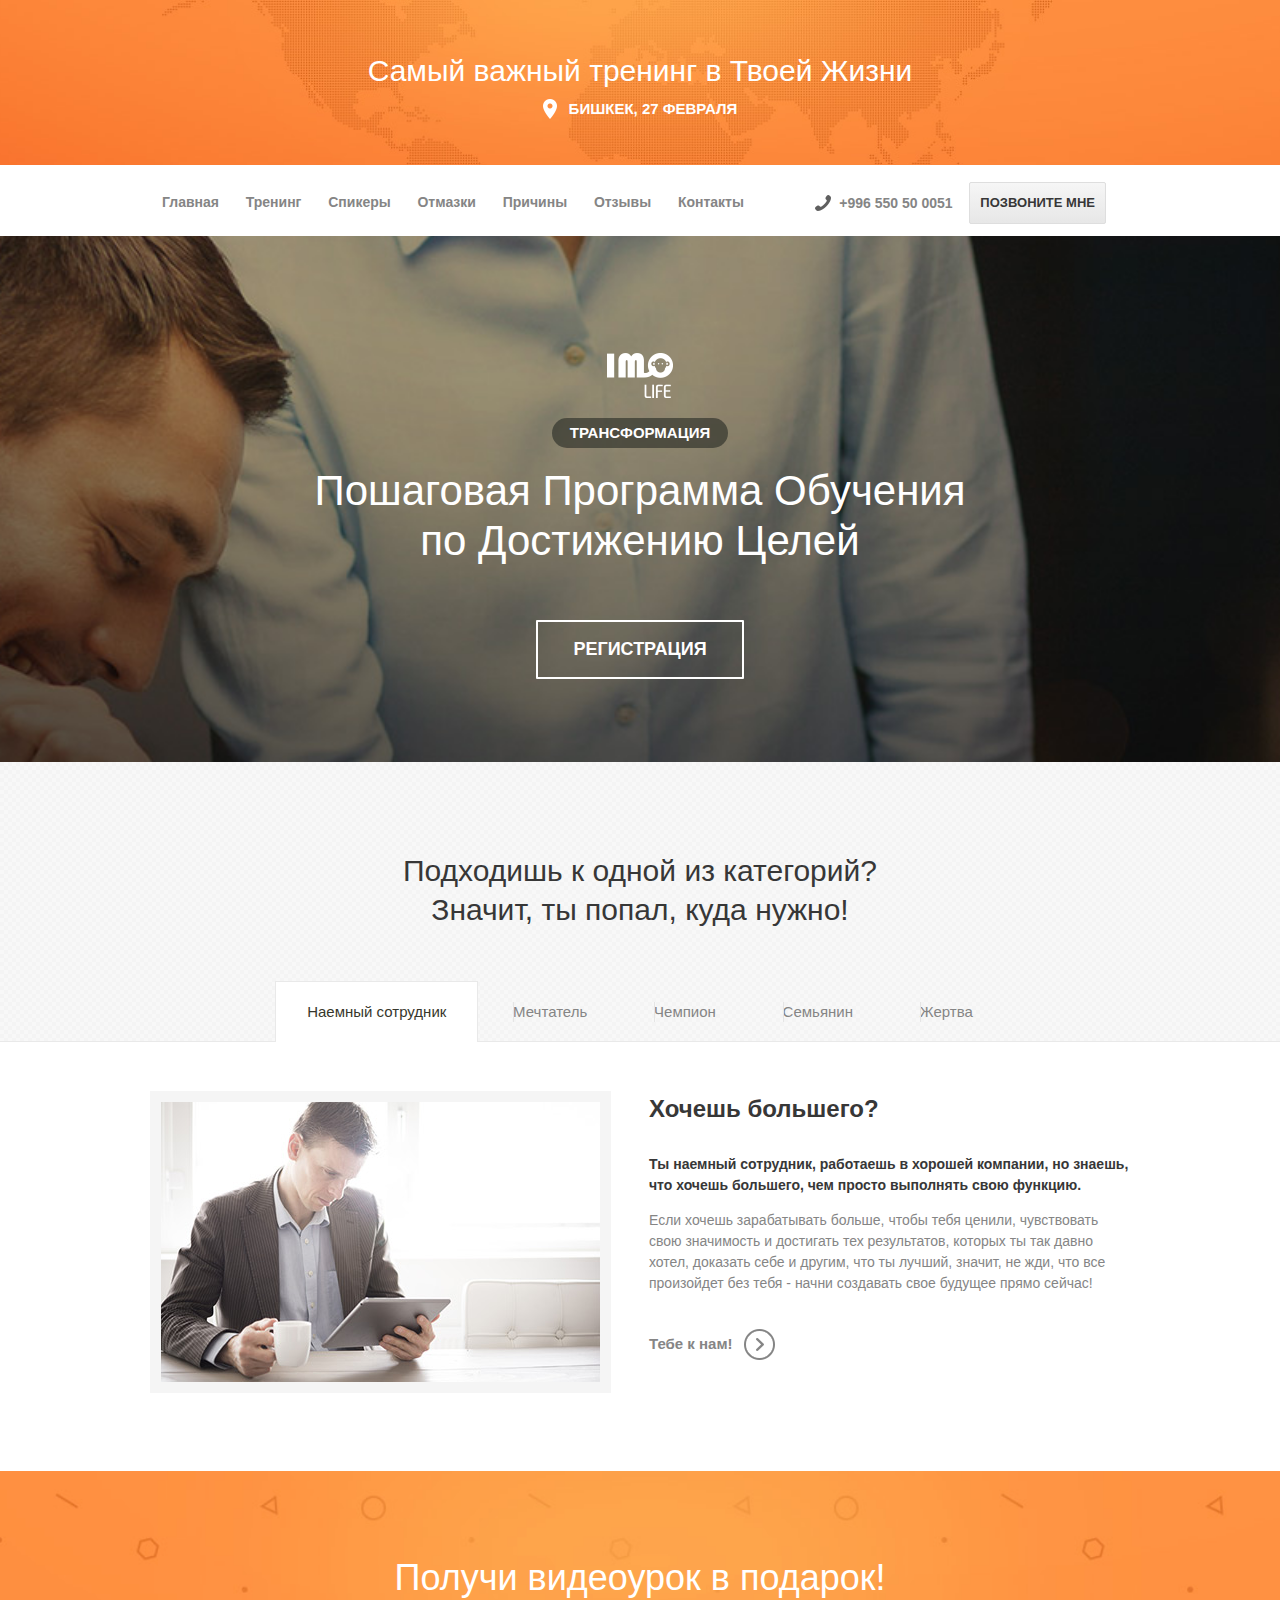
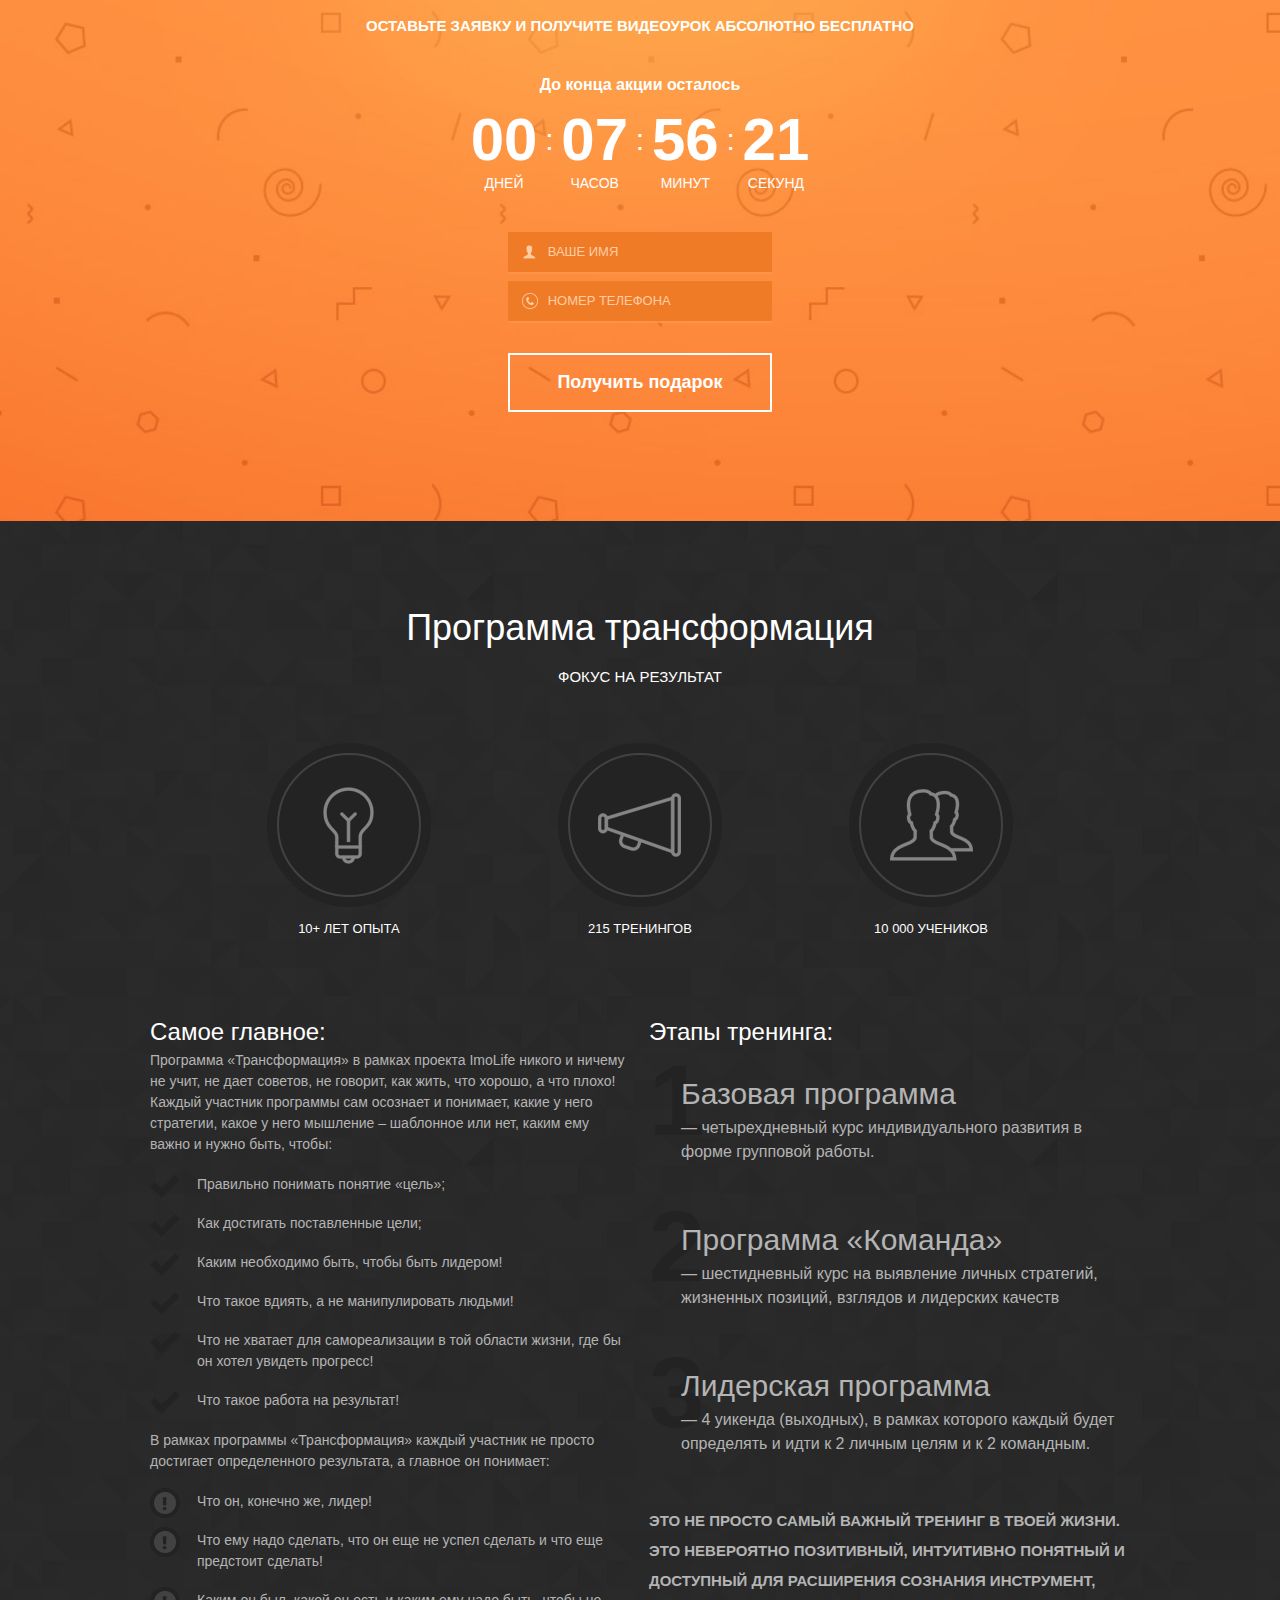
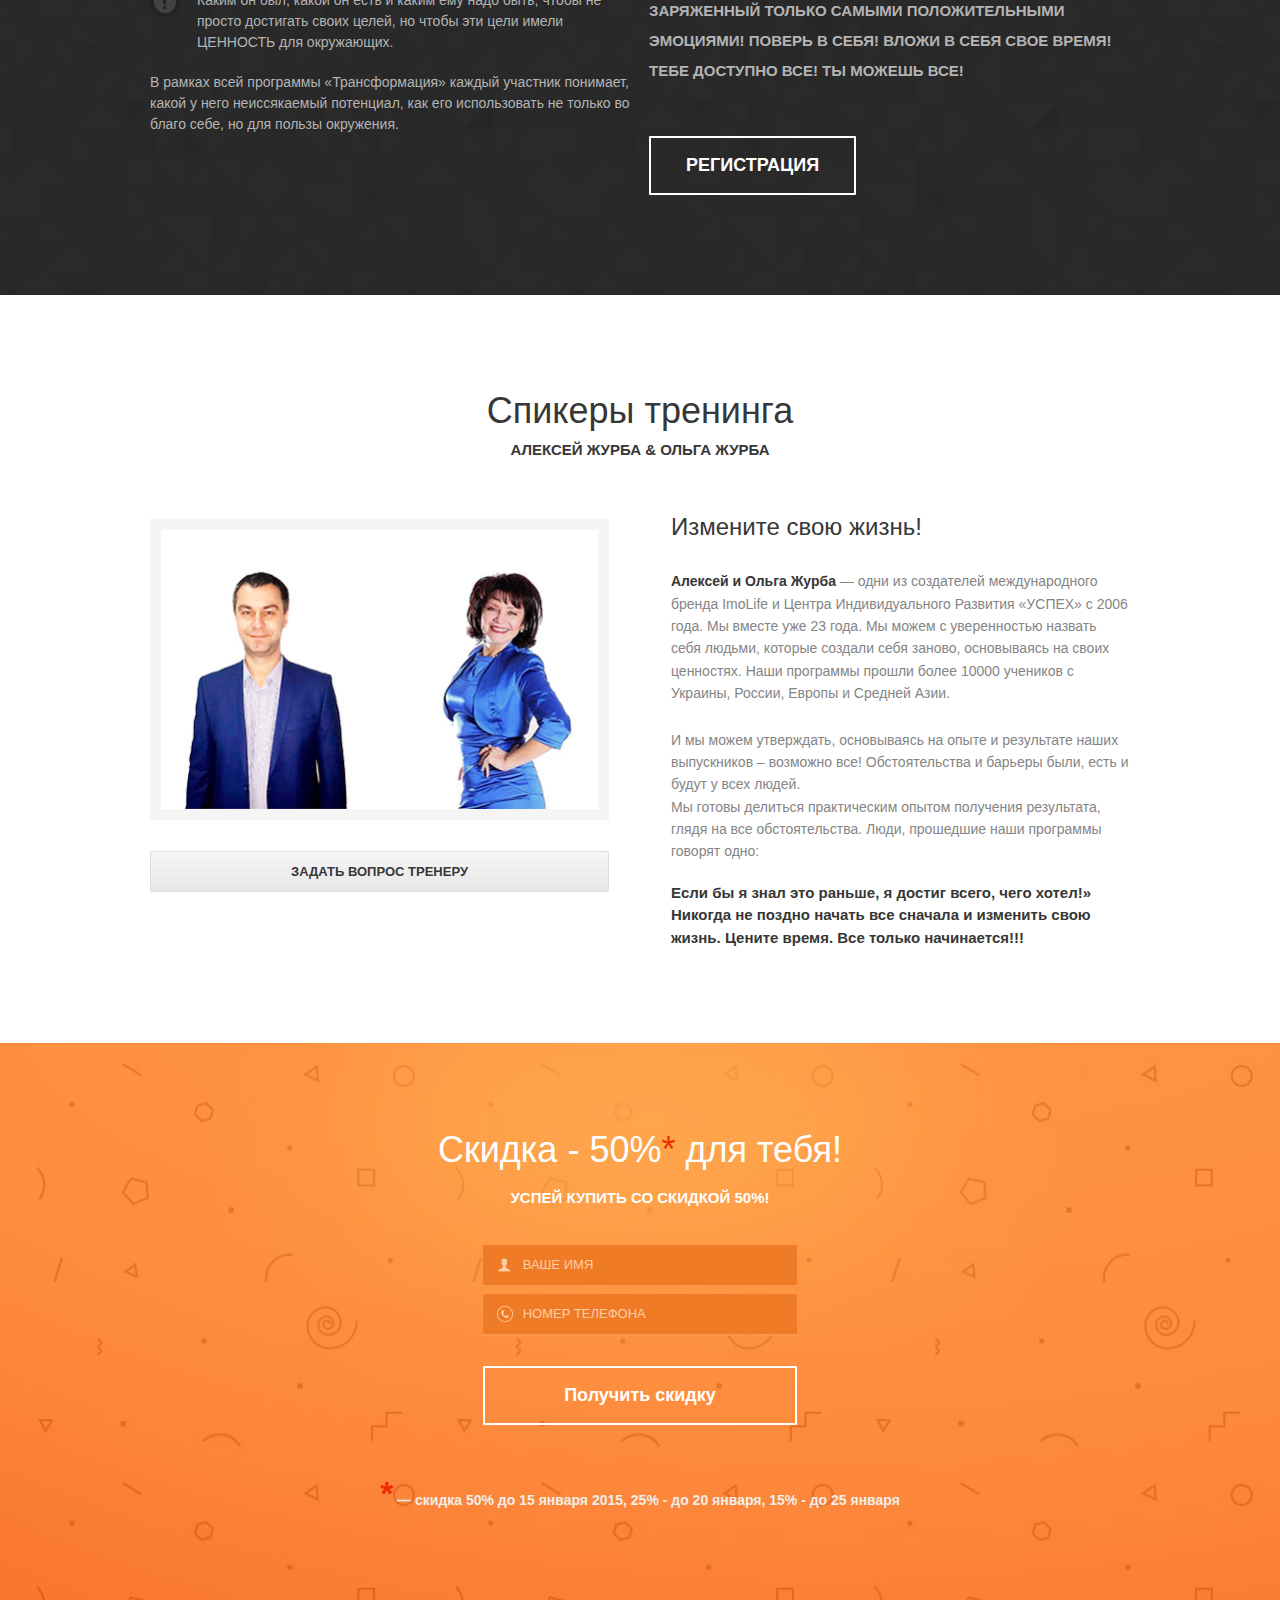
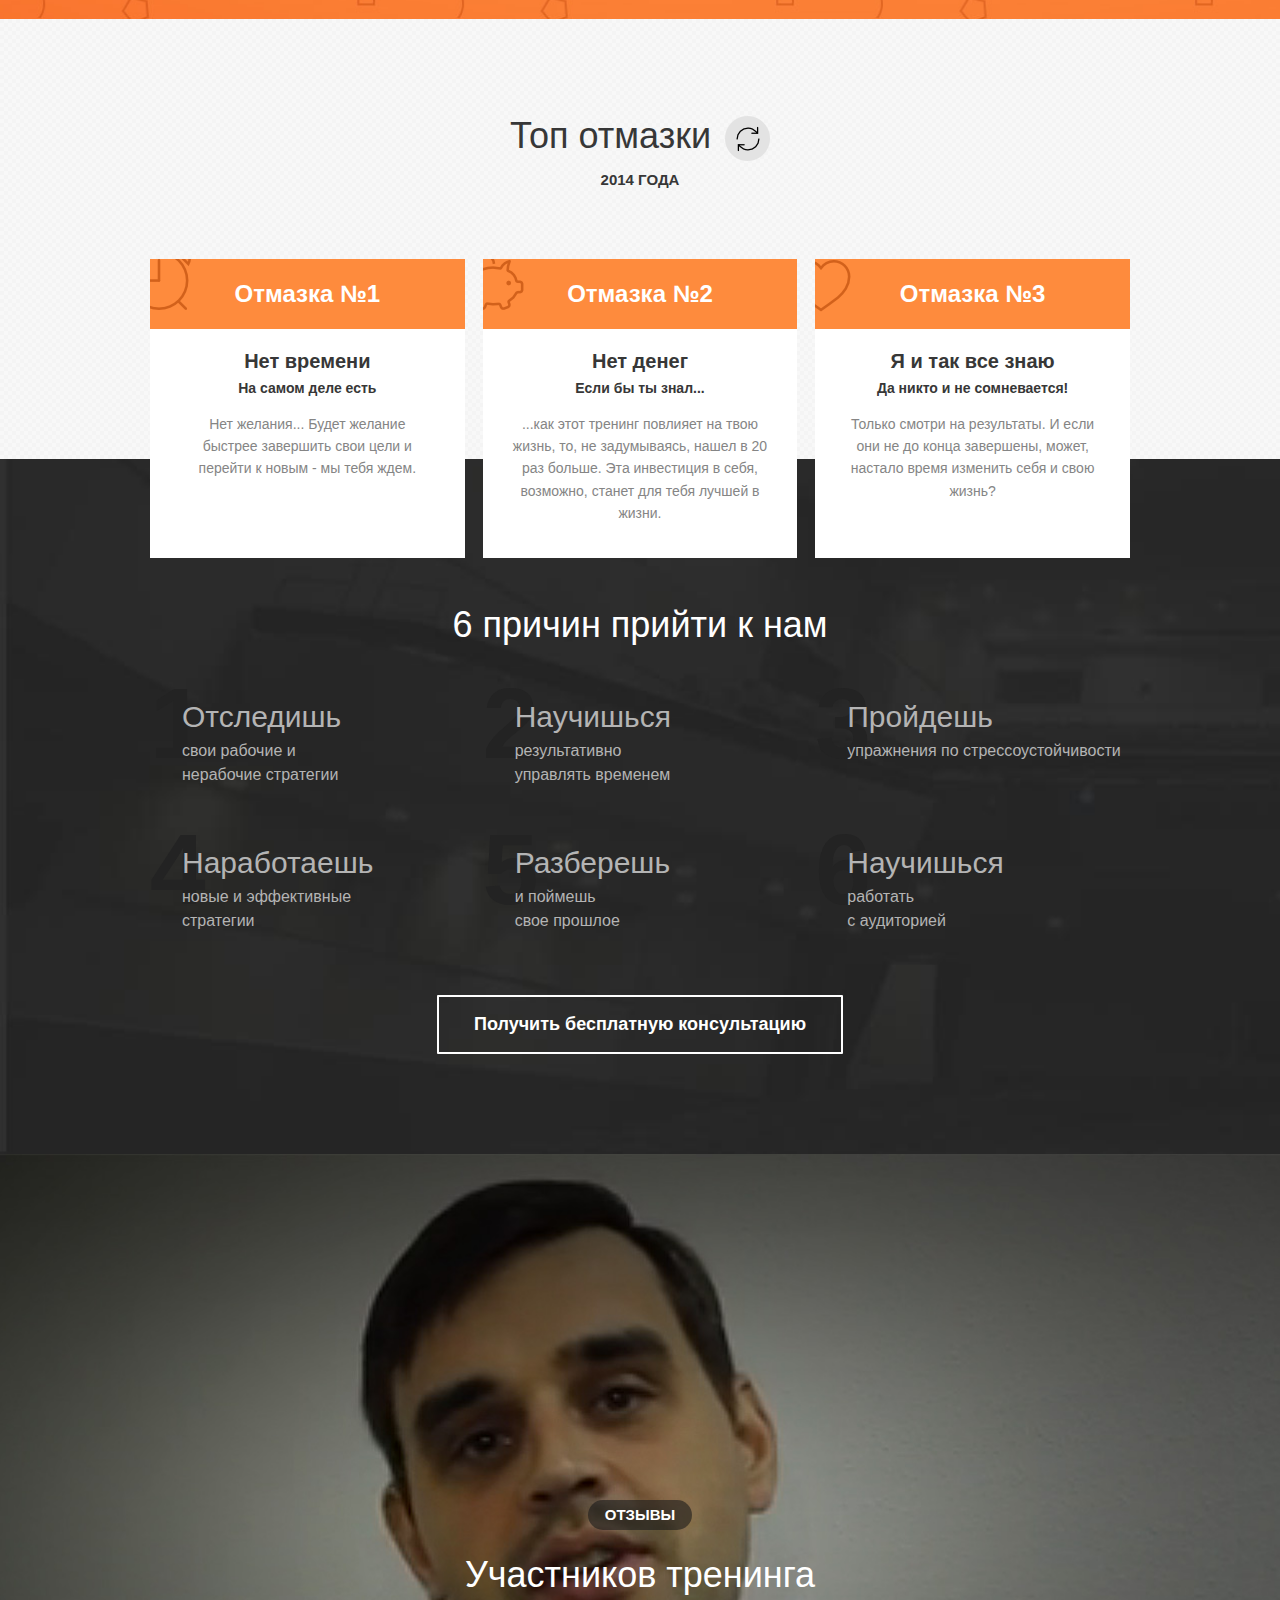
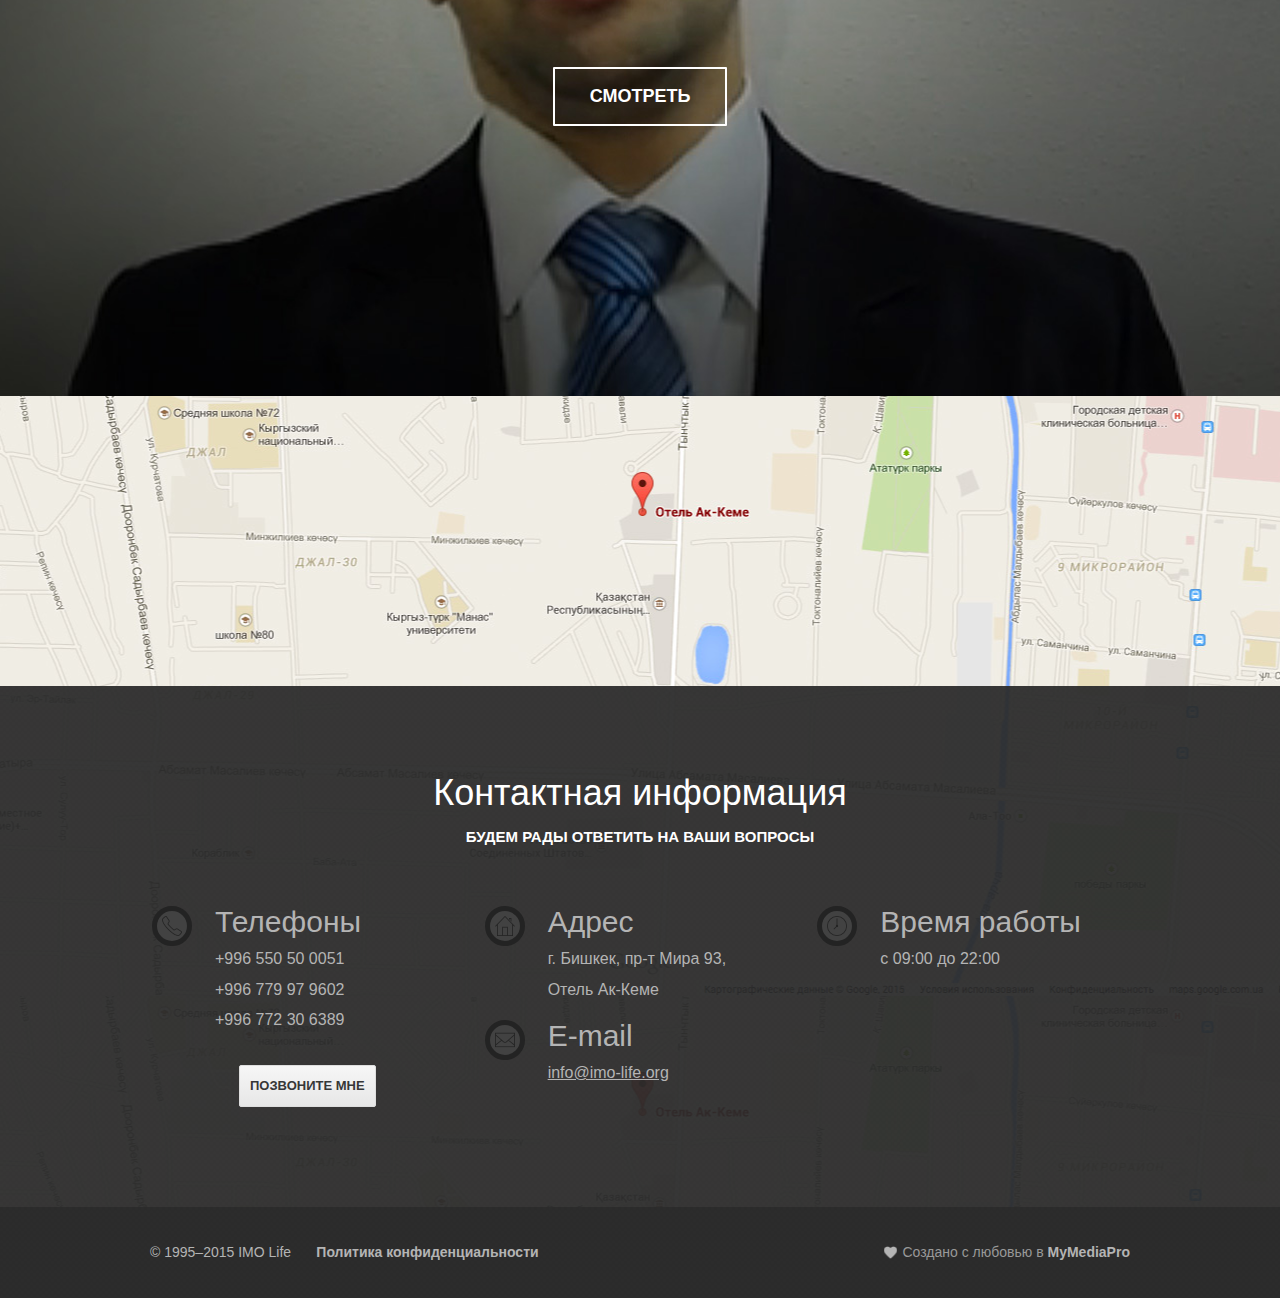
==== www/index.html @ 2f72d353 "Initial" ====
<!DOCTYPE html>
<html>
    <head>
        <title>Index</title>
        <meta charset="UTF-8">
        <meta name="viewport" content="width=1012">
        <link rel="icon" type="image/vnd.microsoft.icon" href="favicon.ico">
        <link rel="stylesheet" href="css/style.min.css" media="all"/>
        <script src="js/01_jquery-2.0.3.min.js"></script>
        <script src="js/all.min.js"></script>
        <!--[if lte IE 8 ]><script type="text/javascript">window.location.href="ie8min/index.html";</script><![endif]-->

        <script>
    (function(i,s,o,g,r,a,m){i['GoogleAnalyticsObject']=r;i[r]=i[r]||function(){
        (i[r].q=i[r].q||[]).push(arguments)},i[r].l=1*new Date();a=s.createElement(o),
            m=s.getElementsByTagName(o)[0];a.async=1;a.src=g;m.parentNode.insertBefore(a,m)
    })(window,document,'script','//www.google-analytics.com/analytics.js','ga');

    ga('create', 'UA-57971339-1', 'auto');
    ga('require', 'displayfeatures');
    ga('send', 'pageview');

    ga('send', 'event', 'Details', 'CallbackMe');
    ga('send', 'event', 'Details', 'VideoGift');
    ga('send', 'event', 'Details', 'QuestionTrener');
    ga('send', 'event', 'Details', 'Discount');
    ga('send', 'event', 'Details', 'Excuse');
    ga('send', 'event', 'Details', 'FreeAdvice');
</script>
    </head>
    <body>
    @include('blocks/_after-body-scripts.html')
        <header class="b-header">
            <div class="b-header__top">
                <div class="container">
                    <h2 class="b-header__slogan">Самый важный тренинг в Твоей Жизни</h2>
                    <div class="b-header__date"><span class="text">Бишкек, 27 февраля</span></div>
                </div>
            </div>
            <div class="b-header__bottom">
                <div class="container">
                    <div class="row">
                        <div class="span8">
                            <nav class="b-topnav">
                                <ul>
                                    <li class="b-topnav__item"><a class="anim-scroll" href="#promo">Главная</a></li>
                                    <li class="b-topnav__item"><a class="anim-scroll" href="#program">Тренинг</a></li>
                                    <li class="b-topnav__item"><a class="anim-scroll" href="#spikers">Спикеры</a></li>
                                    <li class="b-topnav__item"><a class="anim-scroll" href="#features">Отмазки</a></li>
                                    <li class="b-topnav__item"><a class="anim-scroll" href="#reasons">Причины</a></li>
                                    <li class="b-topnav__item"><a class="anim-scroll" href="#reviews">Отзывы</a></li>
                                    <li class="b-topnav__item"><a class="anim-scroll" href="#contacts">Контакты</a></li>
                                </ul>
                            </nav>
                        </div>
                        <div class="span4">
                            <div class="b-header__tel">+996 550 50 0051</div>
                            <a class="pr-button-v2 colorbox_form" href="#rcall">Позвоните мне</a>
                        </div>
                    </div>
                </div>
            </div>
        </header>
        <div class="b-promo" id="promo">
            <div class="container">
                <div class="b-promo__logo">
                    <img src="images/content/logo.png" alt="ImoLife"/>
                    <span class="text">Трансформация</span>
                </div>
                <h1 class="b-promo__title">Пошаговая Программа Обучения<br />по Достижению Целей</h1>
                <div class="b-promo__reg">
                    <a class="pr-button colorbox_form" href="#rcall">РЕГИСТРАЦИЯ</a>
                </div>
            </div>
        </div>
        <div class="b-reasons">
            <div class="container">
                <h2 class="b-reasons__title">
                    Подходишь к одной из категорий?<br />Значит, ты попал, куда нужно!
                </h2>
            </div>
            <div class="b-tab">
                <div class="container">
                    <ul class="b-tab__header">
                        <li><a class="current" href="#tab1">Наемный сотрудник</a></li>
                        <li><a href="#tab2">Мечтатель</a></li>
                        <li><a href="#tab3">Чемпион</a></li>
                        <li><a href="#tab4">Семьянин</a></li>
                        <li><a href="#tab5">Жертва</a></li>
                    </ul>
                </div>
                <ul class="b-tab__tabs">
                    <li id="tab1" class="b-tab__tab current">
                        <div class="container">
                            <div class="b-tab__content">
                                <div class="row">
                                    <div class="span6">
                                        <div class="b-image">
                                            <img src="images/content/tab1.jpg" alt="Наемный сотрудник"/>
                                        </div>
                                    </div>
                                    <div class="span6">
                                        <h3>Хочешь большего?</h3>
                                        <p><strong>Ты наемный сотрудник, работаешь в хорошей компании, но знаешь, что хочешь большего, чем просто выполнять свою функцию.</strong></p>
                                        <p>Если хочешь зарабатывать больше, чтобы тебя ценили, чувствовать свою значимость и достигать тех результатов, которых ты так давно хотел, доказать себе и другим, что ты лучший, значит, не жди, что все произойдет без тебя - начни создавать свое будущее прямо сейчас!</p>
                                        <p><a class="b-reasons__reg colorbox_form" href="#rcall">Тебе к нам!</a></p>
                                    </div>
                                </div>
                            </div>
                        </div>
                    </li>
                    <li id="tab2" class="b-tab__tab">
                        <div class="container">
                            <div class="b-tab__content">
                                <div class="row">
                                    <div class="span6">
                                        <div class="b-image">
                                            <img src="images/content/tab2.jpg" alt="Мечтатель"/>
                                        </div>
                                    </div>
                                    <div class="span6">
                                        <h3>Сейчас или потом?</h3>
                                        <p><strong>Ты человек, у которого в голове столько мечтаний и целей, что не сосчитать.</strong></p>
                                        <p>Здесь ты получишь знания, благодаря которым станешь воплощать все свои мечты в реальность. И так всю свою жизнь будешь достигать все больше и больше, постепенно реализовывая то, чего так давно желал. Твои мечты рядом - тебе осталось только принять решение. Сейчас или потом (а мы с тобой знаем, сколько раз ты говорил "потом").</p>
                                        <p><a class="b-reasons__reg colorbox_form" href="#rcall">Тебе к нам!</a></p>
                                    </div>
                                </div>
                            </div>
                        </div>
                    </li>
                    <li id="tab3" class="b-tab__tab">
                        <div class="container">
                            <div class="b-tab__content">
                                <div class="row">
                                    <div class="span6">
                                        <div class="b-image">
                                            <img src="images/content/tab3.jpg" alt="Чемпион"/>
                                        </div>
                                    </div>
                                    <div class="span6">
                                        <h3>Выйди на новый уровень!</h3>
                                        <p><strong>Ищешь, где взять новых клиентов, зарабатывать больше, выйти на новый уровень? Ты, вроде как, свободный человек, но времени не хватает.</strong></p>
                                        <p>Ты получишь новые стратегии общения с клиентами, партнерами и конкурентами. Получишь массу новых знакомств. Ты получишь знания, как заставить время работать по твоим правилам, а самое важное - получишь "инструмент", ускоряющий твои результаты. Выйдешь на тот уровень, от которого мурашки по коже (мы с тобой знаем, что чем сложнее цель, тем слаще результат).</p>
                                        <p><a class="b-reasons__reg colorbox_form" href="#rcall">Тебе к нам!</a></p>
                                    </div>
                                </div>
                            </div>
                        </div>
                    </li>
                    <li id="tab4" class="b-tab__tab">
                        <div class="container">
                            <div class="b-tab__content">
                                <div class="row">
                                    <div class="span6">
                                        <div class="b-image">
                                            <img src="images/content/tab4.jpg" alt="Семьянин"/>
                                        </div>
                                    </div>
                                    <div class="span6">
                                        <h3>Измени свою жизнь!</h3>
                                        <p><strong>Это человек, которому близкие важнее всего.</strong></p>
                                        <p>Ты даже не представляешь, как сильно ты изменишь свою жизнь после тренинга! Создашь те отношения, о которых ты мечтал. Создашь крепкие, доверительные отношения со своими родителями, детьми, любимыми.<br />Внимание!<br />Твои родные, не будучи на тренинге, тоже выиграют. После тренинга ты вернешься другим человеком. Все, что было до этого, будет уже неважно - будет важно лишь то, что, чем счастливее будут они, тем лучше будешь чувствовать себя ты.</p>
                                        <p><a class="b-reasons__reg colorbox_form" href="#rcall">Тебе к нам!</a></p>
                                    </div>
                                </div>
                            </div>
                        </div>
                    </li>
                    <li id="tab5" class="b-tab__tab">
                        <div class="container">
                            <div class="b-tab__content">
                                <div class="row">
                                    <div class="span6">
                                        <div class="b-image">
                                            <img src="images/content/tab5.jpg" alt="Жертва"/>
                                        </div>
                                    </div>
                                    <div class="span6">
                                        <h3>Запутался?</h3>
                                        <p><strong>Человек, который запутался, не понимает, чего хочет, не понимает, зачем это все.</strong></p>
                                        <p>Ты получишь ответы на эти и на многие другие вопросы. Именно эта категория людей, после нашего тренинга быстрее всех достигает результатов. Ты определишь, что важно тебе, перестанешь делать из мухи слона. Ты начнешь радоваться своим результатам, ведь их станет больше, и они станут реально велики.</p>
                                        <p><a class="b-reasons__reg colorbox_form" href="#rcall">Тебе к нам!</a></p>
                                    </div>
                                </div>
                            </div>
                        </div>
                    </li>
                </ul>
            </div>
        </div>
        <div class="b-sale b-block">
            <div class="container">
                <div class="container">
                    <h2 class="b-sale__title">Получи видеоурок в подарок!</h2>
                    <h3 class="b-sale__subtitle">Оставьте заявку и получите видеоурок абсолютно бесплатно</h3>
                    <div class="b-timer">
                        <div class="b-timer__title">До конца акции осталось</div>
                        <div class="b-timer__view">
                            <span class="b-timer__item">
                                <span class="b-timer__num day">00</span>
                                <span class="b-timer__text">дней</span>
                            </span>
                            <span class="b-timer__separator">:</span>
                            <span class="b-timer__item">
                                <span class="b-timer__num hour">00</span>
                                <span class="b-timer__text">часов</span>
                            </span>
                            <span class="b-timer__separator">:</span>
                            <span class="b-timer__item">
                                <span class="b-timer__num min">00</span>
                                <span class="b-timer__text">минут</span>
                            </span>
                            <span class="b-timer__separator">:</span>
                            <span class="b-timer__item">
                                <span class="b-timer__num sec">00</span>
                                <span class="b-timer__text">секунд</span>
                            </span>
                        </div>
                    </div>
                    <div class="row">
                        <div class="span4 offset4">
                            <div class="b-sform">
                                <form action="/send.php" method="post" novalidate="novalidate">
                                    <div class="b-sform__el">
                                        <input class="b-sform__text b-sform__text_icon icon4 js-ftext" type="text" placeholder="Ваше имя" name="name" required="required"/>
                                    </div>
                                    <div class="b-sform__el">
                                        <input class="b-sform__text js-num b-sform__text_icon icon5 js-ftext" type="tel" placeholder="Номер телефона" name="tel" required="required"/>
                                    </div>
                                    <div class="b-sform__el">
                                        <input type="hidden" name="formId" value="id1" />
                                        <button class="pr-button pr-button_block b-sform__submit js-form__submit" type="submit">Получить подарок</button>
                                    </div>
                                    <div class="b-sform__response-output js-form__output"></div>
                                </form>
                            </div>
                        </div>
                    </div>
                </div>
            </div>
        </div>
        <div class="b-program b-block" id="program">
            <div class="container">
                <h2 class="b-program__title">Программа трансформация</h2>
                <h3 class="b-program__subtitle">Фокус на результат</h3>
                <div class="b-program__features">
                    <div class="row">
                        <div class="span3 offset1">
                            <div class="b-program__feature icon1">
                                10+ лет опыта
                            </div>
                        </div>
                        <div class="span4">
                            <div class="b-program__feature icon2">
                                215 тренингов
                            </div>
                        </div>
                        <div class="span3">
                            <div class="b-program__feature icon3">
                                10 000 учеников
                            </div>
                        </div>
                    </div>
                </div>
                <div class="b-program__content">
                    <div class="row">
                        <div class="span6">
                            <div class="b-program__ctitle">Самое главное:</div>
                            <div class="text">
                                <p>Программа «Трансформация» в рамках проекта ImoLife никого и ничему не учит, не дает советов, не говорит, как жить, что хорошо, а что плохо!</p>
                                <p>Каждый участник программы сам осознает и понимает, какие у него стратегии, какое у него мышление – шаблонное или нет, каким ему важно  и нужно быть, чтобы:</p>
                                <ul class="pr-list checklist">
                                    <li>Правильно понимать понятие «цель»;</li>
                                    <li>Как достигать поставленные цели;</li>
                                    <li>Каким необходимо быть, чтобы быть лидером!</li>
                                    <li>Что такое вдиять, а не манипулировать людьми!</li>
                                    <li>Что не хватает для самореализации в той области жизни, где бы он хотел увидеть прогресс!</li>
                                    <li>Что такое работа на результат!</li>
                                </ul>
                                <p>В рамках программы «Трансформация» каждый участник не просто достигает определенного результата, а главное он понимает:</p>
                                <ul class="pr-list alertlist">
                                    <li>Что он, конечно же, лидер!</li>
                                    <li>Что ему надо сделать, что он еще не успел сделать и что еще предстоит сделать!</li>
                                    <li>Каким он был, какой он есть и каким ему надо быть, чтобы не просто достигать своих целей, но чтобы эти цели имели ЦЕННОСТЬ для окружающих.</li>
                                </ul>
                                <p>В рамках всей программы «Трансформация» каждый участник понимает, какой у него неиссякаемый потенциал, как его использовать не только во благо себе, но для пользы окружения.</p>
                            </div>
                        </div>
                        <div class="span6">
                            <div class="b-program__ctitle">Этапы тренинга:</div>
                            <ol class="b-numders">
                                <li>
                                    <h4 class="b-numders__title">Базовая программа</h4>
                                    <p>— четырехдневный курс индивидуального развития в форме групповой работы.</p>
                                </li>
                                <li>
                                    <h4 class="b-numders__title">Программа «Команда»</h4>
                                    <p>— шестидневный курс на выявление личных стратегий, жизненных позиций, взглядов и лидерских качеств</p>
                                </li>
                                <li>
                                    <h4 class="b-numders__title">Лидерская программа</h4>
                                    <p>— 4 уикенда (выходных), в рамках которого каждый будет определять и идти к 2 личным целям и к 2 командным.</p>
                                </li>
                            </ol>
                            <p class="b-program__slogan">Это не просто самый важный тренинг в твоей жизни. Это невероятно позитивный, интуитивно понятный и доступный для расширения сознания инструмент, заряженный только самыми положительными эмоциями! Поверь в себя! Вложи в себя свое время! Тебе доступно все! Ты можешь все!</p>
                            <div class="b-program__reg">
                                <a class="pr-button colorbox_form" href="#rcall">РЕГИСТРАЦИЯ</a>
                            </div>
                        </div>
                    </div>
                </div>
            </div>
        </div>
        <div class="b-spikers b-block" id="spikers">
            <div class="container">
                <h2 class="b-spikers__title">Спикеры тренинга</h2>
                <h4 class="b-spikers__subtitle">Алексей журба & ольга журба</h4>
                <div class="b-spikers__content">
                    <div class="row">
                        <div class="span6">
                            <div class="b-spikers__column">
                                <div class="b-image">
                                    <img src="images/content/b-spikers.jpg" alt="Спикеры тренинга"/>
                                </div>
                                <a class="b-spikers__button colorbox_form" href="#rcall">Задать вопрос тренеру</a>
                            </div>
                        </div>
                        <div class="span6">
                            <div class="b-spikers__column right">
                                <h4>Измените свою жизнь!</h4>
                                <p><strong>Алексей и Ольга Журба</strong> — одни из создателей международного бренда ImoLife и Центра Индивидуального Развития «УСПЕХ» с 2006 года. Мы вместе уже 23 года. Мы можем с уверенностью назвать себя людьми, которые создали себя заново, основываясь на своих ценностях. Наши программы прошли более 10000 учеников с Украины, России, Европы и Средней Азии.</p>
                                <p>И мы можем утверждать, основываясь на опыте и результате наших выпускников – возможно все! Обстоятельства и барьеры были, есть и будут у всех людей.<br />Мы готовы делиться практическим опытом получения результата, глядя на все обстоятельства. Люди, прошедшие наши программы говорят одно:</p>
                                <p class="large">Если бы я знал это раньше, я достиг всего, чего хотел!» Никогда не поздно начать все сначала и изменить свою жизнь. Цените время. Все только начинается!!!</p>
                            </div>
                        </div>
                    </div>
                </div>
            </div>
        </div>
        <div class="b-sale b-block">
            <div class="container">
                <h2 class="b-sale__title">Скидка - 50%<span class="sup">*</span> для тебя!</h2>
                <h3 class="b-sale__subtitle">успей купить со скидкой 50%!</h3>
                <div class="row">
                    <div class="span4 offset4">
                        <form action="/send.php" method="post" novalidate="novalidate">
                            <div class="b-sform__el">
                                <input class="b-sform__text b-sform__text_icon icon4 js-ftext" type="text" placeholder="Ваше имя" name="name" required="required"/>
                            </div>
                            <div class="b-sform__el">
                                <input class="b-sform__text js-num b-sform__text_icon icon5 js-ftext" type="tel" placeholder="Номер телефона" name="tel" required="required"/>
                            </div>
                            <div class="b-sform__el">
                                <input type="hidden" name="formId" value="id1" />
                                <button class="pr-button pr-button_block b-sform__submit js-form__submit" type="submit">Получить скидку</button>
                            </div>
                            <div class="b-sform__response-output js-form__output"></div>
                        </form>
                    </div>
                </div>
                <div class="b-sale__subinfo"><sup>*</sup> — скидка 50% до 15 января 2015, 25% - до 20 января, 15% - до 25 января</div>
            </div>
        </div>
        <div class="b-features" id="features">
            <div class="b-features__content">
                <div class="b-features__up">
                    <div class="container">
                        <h2 class="b-features__title">Топ отмазки</h2>
                        <span class="b-features__subtitle">2014 года</span>

                        <div class="row">
                            <div class="span4">
                                <div class="b-ritem">
                                    <div class="b-ritem__head icon10">
                                        Отмазка №1
                                    </div>
                                    <div class="b-ritem__content">
                                        <h6>Нет времени</h6>
                                        <span class="subtitle">На самом деле есть</span>
                                        <p>Нет желания... Будет желание быстрее завершить свои цели и перейти к новым - мы тебя ждем.</p>
                                    </div>
                                </div>
                            </div>
                            <div class="span4">
                                <div class="b-ritem">
                                    <div class="b-ritem__head icon11">
                                        Отмазка №2
                                    </div>
                                    <div class="b-ritem__content">
                                        <h6>Нет денег</h6>
                                        <span class="subtitle">Если бы ты знал...</span>
                                        <p>...как этот тренинг повлияет на твою жизнь, то, не задумываясь, нашел в 20 раз больше. Эта инвестиция в себя, возможно, станет для тебя лучшей в жизни.</p>
                                    </div>
                                </div>
                            </div>
                            <div class="span4">
                                <div class="b-ritem">
                                    <div class="b-ritem__head icon12">
                                        Отмазка №3
                                    </div>
                                    <div class="b-ritem__content">
                                        <h6>Я и так все знаю</h6>
                                        <span class="subtitle">Да никто и не сомневается!</span>
                                        <p>Только смотри на результаты. И если они не до конца завершены, может, настало время изменить себя и свою жизнь?</p>
                                    </div>
                                </div>
                            </div>
                        </div>
                        <div class="b-features__rtitle" id="reasons">6 причин прийти к нам</div>
                        <div class="b-features__reasons">
                            <div class="row">
                                <div class="span4">
                                    <ol class="b-numders">
                                        <li>
                                            <h4 class="b-numders__title">Отследишь</h4>
                                            <p>свои рабочие и<br />нерабочие стратегии</p>
                                        </li>
                                    </ol>
                                </div>
                                <div class="span4">
                                    <ol class="b-numders">
                                        <li>
                                            <h4 class="b-numders__title">Научишься</h4>
                                            <p>результативно<br />управлять временем</p>
                                        </li>
                                    </ol>
                                </div>
                                <div class="span4">
                                    <ol class="b-numders">
                                        <li>
                                            <h4 class="b-numders__title">Пройдешь</h4>
                                            <p>упражнения по
                                                стрессоустойчивости</p>
                                        </li>
                                    </ol>
                                </div>
                            </div>
                            <div class="row">
                                <div class="span4">
                                    <ol class="b-numders">
                                        <li>
                                            <h4 class="b-numders__title">Наработаешь</h4>
                                            <p>новые и эффективные<br />стратегии</p>
                                        </li>
                                    </ol>
                                </div>
                                <div class="span4">
                                    <ol class="b-numders">
                                        <li>
                                            <h4 class="b-numders__title">Разберешь</h4>
                                            <p>и поймешь<br />свое прошлое</p>
                                        </li>
                                    </ol>
                                </div>
                                <div class="span4">
                                    <ol class="b-numders">
                                        <li>
                                            <h4 class="b-numders__title">Научишься </h4>
                                            <p>работать<br />с аудиторией</p>
                                        </li>
                                    </ol>
                                </div>
                            </div>
                        </div>
                        <div class="b-features__reg">
                            <a class="pr-button colorbox_form" href="#rcall">Получить бесплатную консультацию</a>
                        </div>
                    </div>
                </div>
            </div>
        </div>
        <div class="b-vreview" id="reviews">
            <div class="container">
                <div class="b-vreview__hd"><span class="text">отзывы</span></div>
                <div class="b-vreview__title">Участников тренинга</div>
                <div class="b-vreview__button-wrap">
                    <a class="pr-button colorbox-yt" href="#reviews_video">СМОТРЕТЬ</a>
                </div>
            </div>
        </div>
        <div class="b-contacts" id="contacts">

            <div class="b-contacts__content">
                <div class="container">
                    <h2 class="b-contacts__title">Контактная информация</h2>
                    <h3 class="b-contacts__subtitle">Будем рады ответить на ваши вопросы</h3>
                    <div class="row">
                        <div class="span4">
                            <div class="b-citem icon6">
                                <span class="b-citem__title">Телефоны</span>
                                <p>+996 550 50 0051<br />+996 779 97 9602<br />+996 772 30 6389</p>
                            </div>
                            <div class="b-contacts__button-wrap">
                                <a class="pr-button-v2 colorbox_form" href="#rcall">Позвоните мне</a>
                            </div>
                        </div>
                        <div class="span4">
                            <div class="b-citem icon7">
                                <span class="b-citem__title">Адрес</span>
                                <p>г. Бишкек, пр-т Мира 93,<br />Отель Ак-Кеме</p>
                            </div>
                            <div class="b-citem icon8">
                                <span class="b-citem__title">E-mail</span>
                                <p><a href="mailto:info@imo-life.org">info@imo-life.org</a></p>
                            </div>
                        </div>
                        <div class="span4">
                            <div class="b-citem icon9">
                                <span class="b-citem__title">Время работы</span>
                                <p>c 09:00 до 22:00</p>
                            </div>
                        </div>
                    </div>
                </div>
            </div>
        </div>
        <div class="b-footer">
            <div class="container">
                <div class="row">
                    <div class="span2">
                        <div class="b-footer__copyrights">&copy; 1995–2015 IMO Life</div>
                    </div>
                    <div class="span4">
                        <a class="b-footer__mlink" href="politics.html">Политика конфиденциальности</a>
                    </div>
                    <div class="span6">
                        <div class="b-footer__created">Создано с любовью в <a target="blank" href="//mymediapro.ru">MyMediaPro</a></div>
                    </div>
                </div>
            </div>
        </div>

        <div style="display:none;">
            <iframe id="reviews_video" class="cboxIframe" src="https://www.youtube.com/embed/oXOp0-cTToM?list=PLMI7-PKOPthLDEl69XtPgThvkgtokvyGI" frameborder="0" allowfullscreen></iframe>
        </div>

        <div style="display:none;">
            <div class="b-fpopup" id="rcall">
                <div class="b-fpopup__head">
                    Оставьте заявку
                </div>
                <form action="/send.php" method="post" novalidate="novalidate">
                <div class="b-fpopup__content">
                    <div class="b-fpopup__cmsg">Наш менеджер перзвонит Вам и ответит на все вопросы</div>

                        <div class="b-fpopup__el">
                            <input class="b-fpopup__text b-fpopup__text_icon icon13 js-ftext" type="text" placeholder="Ваше имя" name="name" required="required"/>
                        </div>
                        <div class="b-sform__el">
                            <input class="b-fpopup__text js-num b-fpopup__text_icon icon14 js-ftext" type="tel" placeholder="Номер телефона" name="tel" required="required"/>
                        </div>

                </div>
                <div class="b-fpopup__footer">
                    <input type="hidden" name="formId" value="id1" />
                    <button class="pr-button-v2 pr-button-v2_block b-fpopup__submit js-form__submit" type="submit">Перезвоните мне</button>
                    <div class="b-fpopup__response-output js-form__output"></div>
                </div>
                </form>
            </div>
        </div>

        <!-- Start SiteHeart code -->
<script>
    (function(){
        var widget_id = 750540;
        _shcp =[{widget_id : widget_id}];
        var lang =(navigator.language || navigator.systemLanguage
        || navigator.userLanguage ||"en")
                .substr(0,2).toLowerCase();
        var url ="widget.siteheart.com/widget/sh/"+ widget_id +"/"+ lang +"/widget.js";
        var hcc = document.createElement("script");
        hcc.type ="text/javascript";
        hcc.async =true;
        hcc.src =("https:"== document.location.protocol ?"https":"http")
        +"://"+ url;
        var s = document.getElementsByTagName("script")[0];
        s.parentNode.insertBefore(hcc, s.nextSibling);
    })();
</script>

<!-- Yandex.Metrika counter -->
<script type="text/javascript">
    (function (d, w, c) {
        (w[c] = w[c] || []).push(function() {
            try {
                w.yaCounter27717372 = new Ya.Metrika({id:27717372,
                    webvisor:true,
                    clickmap:true,
                    trackLinks:true,
                    accurateTrackBounce:true});
            } catch(e) { }
        });

        var n = d.getElementsByTagName("script")[0],
                s = d.createElement("script"),
                f = function () { n.parentNode.insertBefore(s, n); };
        s.type = "text/javascript";
        s.async = true;
        s.src = (d.location.protocol == "https:" ? "https:" : "http:") + "//mc.yandex.ru/metrika/watch.js";

        if (w.opera == "[object Opera]") {
            d.addEventListener("DOMContentLoaded", f, false);
        } else { f(); }
    })(document, window, "yandex_metrika_callbacks");
</script>
<noscript><div><img src="//mc.yandex.ru/watch/27717372" style="position:absolute; left:-9999px;" alt="" /></div></noscript>
<!-- /Yandex.Metrika counter -->

<!-- Google Tag Manager -->
<noscript><iframe src="//www.googletagmanager.com/ns.html?id=GTM-52JQXG"
                  height="0" width="0" style="display:none;visibility:hidden"></iframe></noscript>
<script>(function(w,d,s,l,i){w[l]=w[l]||[];w[l].push({'gtm.start':
        new Date().getTime(),event:'gtm.js'});var f=d.getElementsByTagName(s)[0],
        j=d.createElement(s),dl=l!='dataLayer'?'&l='+l:'';j.async=true;j.src=
        '//www.googletagmanager.com/gtm.js?id='+i+dl;f.parentNode.insertBefore(j,f);
})(window,document,'script','dataLayer','GTM-52JQXG');</script>
<!-- End Google Tag Manager -->
    </body>
</html>
---- www/css/style.min.css ----
a,abbr,acronym,address,applet,article,aside,audio,b,big,blockquote,body,canvas,caption,center,cite,code,dd,del,details,dfn,div,dl,dt,em,embed,fieldset,figcaption,figure,footer,form,h1,h2,h3,h4,h5,h6,header,hgroup,html,i,iframe,img,ins,kbd,label,legend,li,mark,menu,nav,object,ol,output,p,pre,q,ruby,s,samp,section,small,span,strike,strong,sub,summary,sup,table,tbody,td,tfoot,th,thead,time,tr,tt,u,ul,var,video{margin:0;padding:0;border:0;font:inherit;vertical-align:baseline}article,aside,details,figcaption,figure,footer,header,hgroup,menu,nav,section{display:block}html{font-size:10px}body{line-height:1.5;font-size:10px;color:#373737;font-family:'Open Sans',sans-serif;background:#fff;font-weight:400}blockquote,q{quotes:none}blockquote:after,blockquote:before,q:after,q:before{content:none}table{border-collapse:collapse;border-spacing:0}a:focus,button:focus,input:focus{outline:0}a:hover{text-decoration:none}.row{width:100%}.row:after,.row:before{display:table;content:"";line-height:0}.row:after{clear:both}.row>[class*=span]{display:block;width:100%;min-height:1px;-webkit-box-sizing:border-box;-moz-box-sizing:border-box;box-sizing:border-box;float:left;margin-left:1.83673%}.row>[class*=span]:first-child{margin-left:0}.row>.span1{width:6.64966%}.row>.span2{width:15.13605%}.row>.span3{width:23.62245%}.row>.span4{width:32.10884%}.row>.span5{width:40.59524%}.row>.span6{width:49.08163%}.row>.span7{width:57.56803%}.row>.span8{width:66.05442%}.row>.span9{width:74.54082%}.row>.span10{width:83.02721%}.row>.span11{width:91.51361%}.row>.span12{width:100%}.row>.offset1{margin-left:10.32313%}.row>.offset1:first-child{margin-left:8.48639%}.row>.offset2{margin-left:18.80952%}.row>.offset2:first-child{margin-left:16.97279%}.row>.offset3{margin-left:27.29592%}.row>.offset3:first-child{margin-left:25.45918%}.row>.offset4{margin-left:35.78231%}.row>.offset4:first-child{margin-left:33.94558%}.row>.offset5{margin-left:44.26871%}.row>.offset5:first-child{margin-left:42.43197%}.row>.offset6{margin-left:52.7551%}.row>.offset6:first-child{margin-left:50.91837%}.row>.offset7{margin-left:61.2415%}.row>.offset7:first-child{margin-left:59.40476%}.row>.offset8{margin-left:69.72789%}.row>.offset8:first-child{margin-left:67.89116%}.row>.offset9{margin-left:78.21429%}.row>.offset9:first-child{margin-left:76.37755%}.row>.offset10{margin-left:86.70068%}.row>.offset10:first-child{margin-left:84.86395%}.row>.offset11{margin-left:95.18707%}.row>.offset11:first-child{margin-left:93.35034%}.pr-button{font-family:'Open Sans',sans-serif;display:inline-block;text-decoration:none;color:#fff;font-size:1.8rem;font-weight:600;border:2px solid #FFF;border-radius:1px;padding:1.4rem 3.5rem;-webkit-transition:background-color .3s,color .3s;transition:background-color .3s,color .3s;background-color:transparent;cursor:pointer;line-height:1.5;-webkit-box-sizing:border-box;-moz-box-sizing:border-box;box-sizing:border-box}.pr-button:hover{background-color:#fff;color:#000}.pr-button_block{display:block;width:100%}.pr-button-v2{font-family:'Open Sans',sans-serif;display:inline-block;line-height:1.5;text-decoration:none;color:#373737;font-size:1.3em;font-weight:600;text-transform:uppercase;cursor:pointer;background-color:#E4E4E4;background-image:-webkit-gradient(linear,left bottom,left top,from(#E7E7E7),to(#F6F6F6));background-image:-webkit-linear-gradient(bottom,#E7E7E7 0,#F6F6F6 100%);background-image:linear-gradient(to top,#E7E7E7 0,#F6F6F6 100%);border:1px solid #DEDEDE;border-radius:2px;padding:.76923em;vertical-align:middle;-webkit-box-sizing:border-box;-moz-box-sizing:border-box;box-sizing:border-box}.pr-button-v2:hover{background-image:-webkit-gradient(linear,left bottom,left top,from(#F6F6F6),to(#E7E7E7));background-image:-webkit-linear-gradient(bottom,#F6F6F6 0,#E7E7E7 100%);background-image:linear-gradient(to top,#F6F6F6 0,#E7E7E7 100%)}.pr-button-v2_block{display:block;width:100%}.pr-list{padding:1em 0}.pr-list li{color:#B4B4B4;font-size:1.4rem;padding:.64286em 0 .64286em 3.35714em;list-style:none;background-repeat:no-repeat;background-position:0 .71429em}.pr-list.checklist li{background-image:url([data-uri])}.pr-list.alertlist li{background-position:0 .42857em;background-image:url([data-uri])}.b-image img{-webkit-box-sizing:border-box;-moz-box-sizing:border-box;box-sizing:border-box;border:11px solid #f5f5f5;max-width:100%;display:block}.cboxIframe{width:100%;height:100%;display:block;border:0;padding:0;margin:0}#cboxOverlay{position:fixed;width:100%;height:100%;background:rgba(0,0,0,.4);z-index:500;left:0;top:0}#cboxLoadingGraphic{position:absolute;top:0;left:0;width:100%;height:100%;background:url(../images/loading.gif) no-repeat center center #fff}#cboxLoadedContent{-webkit-overflow-scrolling:touch}#colorbox{z-index:1000}#cboxClose{display:block;width:0;height:0;padding:2.8em 2.8em 0 0;overflow:hidden;position:absolute;right:3px;top:3px;border:0;cursor:pointer;background:url([data-uri]) no-repeat;font-size:1em}.colorbox_yt-wind:focus{outline:0}.colorbox_yt-wind #cboxContent{padding:3.5em 1em 1em;background:url(../images/b-program__bg.jpg);border-radius:5px;position:relative}.colorbox_form-wind:focus{outline:0}.colorbox_form-wind #cboxContent{padding:0;position:relative;background-color:#fff;border-radius:5px;overflow:hidden}.colorbox_form-wind #cboxClose{right:15px;top:15px}body{min-width:1012px;position:relative}.container{width:980px;margin:0 auto}.icon4{background-image:url([data-uri])}.icon5{background-image:url([data-uri])}.icon6,.icon6:before{background-image:url([data-uri])}.icon7,.icon7:before{background-image:url([data-uri])}.icon8,.icon8:before{background-image:url([data-uri])}.icon9,.icon9:before{background-image:url([data-uri])}.icon10{background-image:url([data-uri])}.icon11{background-image:url([data-uri])}.icon12{background-image:url([data-uri])}.icon13{background-image:url([data-uri])}.icon14{background-image:url([data-uri])}.b-block{padding:8em 0 10em}.b-header{position:absolute;top:0;left:0;width:100%;-webkit-backface-visibility:hidden;backface-visibility:hidden;z-index:50;background-color:#fff}.b-header.fixed{position:fixed;top:-165px}.b-header__top{text-align:center;background:url(../images/b-header__top.jpg) no-repeat center center #f76d29;-webkit-background-size:cover;background-size:cover;padding:4.8em 0 4em}.b-header.fixed .b-header__top{opacity:0}.b-header__slogan{color:#FFF;font-size:3em;font-weight:300}.b-header__date{color:#FFF;font-size:1.5em;font-weight:600;text-transform:uppercase;padding:.33333em 0}.b-header__date .text{background:url([data-uri]) no-repeat left center;padding-left:1.73333em;display:inline-block}.b-header__bottom{padding:1.7em 0 1.2em;background-color:#fff}.b-header__tel{color:#858585;font-size:1.4em;font-weight:600;padding:.64286em 1em .64286em 1.71429em;background:url([data-uri]) no-repeat left center;display:inline-block;vertical-align:middle}@media (max-width:980px){.b-header.fixed{position:absolute}.b-header.fixed .b-header__top{opacity:1}}.b-topnav{padding:.8em 0}.b-topnav__item{display:inline-block;list-style:none;padding:0 .2em}.b-topnav__item>a{font-size:1.4em;color:#858585;font-weight:600;line-height:1.78571em;display:block;-webkit-transition:background-color .3s,color .3s;transition:background-color .3s,color .3s;text-decoration:none;padding:0 .71429em;border-radius:.85714em}.b-topnav__item>a.current,.b-topnav__item>a:hover{color:#373737}.b-topnav__item>a.current{background-color:#ddd}.b-promo{padding:33.8em 0 8.3em;background:url(../images/b-promo_bg.jpg) no-repeat center center #242718;-webkit-background-size:cover;background-size:cover}.b-promo__title{color:#FFF;font-size:4.2em;font-weight:300;text-align:center;line-height:1.2}.b-promo__logo{text-align:center;padding-bottom:1.8em}.b-promo__logo img{display:block;margin:0 auto 2em}.b-promo__logo .text{display:inline-block;color:#FFF;font-size:1.5em;font-weight:600;text-transform:uppercase;background-color:rgba(36,39,34,.59);border-radius:1em;line-height:2;padding:0 1.2em}.b-promo__reg{text-align:center;padding-top:5.3em}.b-reasons{background:url([data-uri]);padding:8.9em 0 0}.b-reasons__title{color:#373737;font-size:3em;font-weight:300;text-align:center;line-height:1.3;padding-bottom:1.73333em}.b-reasons__reg{font-size:1.5rem;font-weight:600;color:#858585;text-decoration:none;background:url([data-uri]) no-repeat right center;display:inline-block;padding:.66667em 2.8em .66667em 0;margin:1em 0 0}.b-tab__tabs{background:#fff;padding-bottom:7.8em;border-top:1px solid #e9e9e9}.b-tab__tab{display:none}.b-tab__tab.current{display:block}.b-tab__header{text-align:center;margin-bottom:-1px}.b-tab__header li{display:inline-block}.b-tab__header li:first-child a:after{display:none}.b-tab__header a{display:block;border:1px solid transparent;-webkit-transition:background-color .3s,color .3s,border-color .3s;transition:background-color .3s,color .3s,border-color .3s;color:#858585;font-size:1.5em;text-decoration:none;padding:1.26667em 2.06667em;border-bottom:0;position:relative}.b-tab__header a:hover{color:#37372C}.b-tab__header a.current{color:#37372C;border-color:#e9e9e9;background-color:#fff;z-index:10}.b-tab__header a.current:after{display:none}.b-tab__header a:after{content:"";display:block;height:20px;width:1px;background-color:#e5e5e5;position:absolute;top:50%;margin-top:-10px;left:-1}.b-tab__content{padding:4.9em 0 0}.b-tab__content h3{color:#373737;font-size:2.4em;font-weight:600;padding:0 0 .83333em}.b-tab__content p{color:#858585;font-size:1.4em;padding:.5em 0}.b-tab__content p strong{font-weight:600;color:#373737}.b-timer{text-align:center;padding-bottom:3.8em}.b-timer__item{display:inline-block}.b-timer__title{color:#FFF;font-size:1.6em;font-weight:600;padding-bottom:.8125em}.b-timer__num{color:#FFF;font-size:6em;font-weight:700;display:block;line-height:1;padding-bottom:.05em}.b-timer__text{color:#FFF;font-size:1.4em;font-weight:300;text-transform:uppercase;display:block}.b-timer__separator{color:#FFF;font-size:3em;font-weight:300;display:inline-block;vertical-align:top;line-height:2;padding:0 .16667em}.b-sform{padding:0 2.5em}.b-sform__el{padding:0 0 .9em}.b-sform__text{width:100%;-webkit-box-sizing:border-box;-moz-box-sizing:border-box;box-sizing:border-box;background-color:#EF7B26;border-radius:1px;-webkit-box-shadow:0 2px 0 rgba(254,151,75,.75);box-shadow:0 2px 0 rgba(254,151,75,.75);border:0;margin:0;color:#FFCDA4;font-size:1.3em;padding:0 .76923em 0 3.07692em;text-transform:uppercase;display:block;height:40px;background-repeat:no-repeat;background-position:1.15385em 50%;-webkit-transition:-webkit-box-shadow .3s;transition:box-shadow .3s}.b-sform__text.error{-webkit-box-shadow:0 0 4px red;box-shadow:0 0 4px red}.b-sform__text:focus{-webkit-box-shadow:0 0 4px rgba(255,255,255,.5);box-shadow:0 0 4px rgba(255,255,255,.5)}.b-sform__text.icon5{background-position:1.07692em 50%}.b-sform__text::-webkit-input-placeholder{color:#FFCDA4}.b-sform__text::-moz-placeholder{color:#FFCDA4}.b-sform__text:-ms-input-placeholder{color:#FFCDA4}.b-sform__submit{margin-top:2.3rem}.b-sform__submit.sending{color:transparent;background-image:url(../images/ajax-loader.gif);background-repeat:no-repeat;background-position:center center;background-color:#fff;cursor:default}.b-sform__response-output{font-size:1.5em;color:#fff;text-align:center;padding:.33333em .66667em;border:1px solid #fff;margin-top:.66667em;display:none}.b-sform__response-output.error{border-color:red}.b-sale__title{color:#FFF;font-size:3.6em;font-weight:300;text-align:center;padding-bottom:.27778em}.b-sale__title .sup{color:#f02d00}.b-sale__subtitle{color:#FFF;font-size:1.5em;font-weight:600;text-transform:uppercase;text-align:center;padding-bottom:2.33333em}.b-sale__subinfo{font-weight:600;color:#F1EEEA;font-size:1.4em;text-align:center;padding:2.5em 0 0}.b-sale__subinfo sup{color:#F02D00;font-size:2.4em}.b-spikers{padding-bottom:8.7em}.b-spikers__title{text-align:center;font-size:3.6em;font-weight:300;padding:.25em 0 .02778em}.b-spikers__subtitle{text-align:center;text-transform:uppercase;font-size:1.5em;font-weight:600}.b-spikers__content{padding:4.8em 0 0}.b-spikers__content h4{font-size:2.4em;padding-bottom:.54167em}.b-spikers__content p{color:#858585;font-size:1.4em;line-height:1.6;padding:.85714em 0}.b-spikers__content p.large{color:#373737;font-size:1.5em;padding:.46667em 0;font-weight:600;line-height:1.5}.b-spikers__content strong{font-weight:700;color:#373737}.b-spikers__content img{display:block;max-width:100%;margin:1em 0 3.1em}.b-spikers__column{padding-right:2.2em}.b-spikers__column.right{padding-right:0;padding-left:2.2em}.b-spikers__button{line-height:1.5;display:block;text-align:center;border:1px solid #DEDEDE;border-radius:2px;background-color:#E4E4E4;background-image:-webkit-gradient(linear,left bottom,left top,from(#E7E7E7),to(#F6F6F6));background-image:-webkit-linear-gradient(bottom,#E7E7E7 0,#F6F6F6 100%);background-image:linear-gradient(to top,#E7E7E7 0,#F6F6F6 100%);color:inherit;font-size:1.3em;font-weight:600;text-transform:uppercase;text-decoration:none;padding:.76923em 0}.b-spikers__button:hover{background-image:-webkit-gradient(linear,left bottom,left top,from(#F6F6F6),to(#E7E7E7));background-image:-webkit-linear-gradient(bottom,#F6F6F6 0,#E7E7E7 100%);background-image:linear-gradient(to top,#F6F6F6 0,#E7E7E7 100%)}.b-program{background:url(../images/b-program__bg.jpg) no-repeat center center;-webkit-background-size:cover;background-size:cover}.b-program__title{color:#FFF;font-size:3.6em;text-align:center;padding-bottom:.30556em}.b-program__subtitle{color:#FFF;font-size:1.5em;text-transform:uppercase;text-align:center}.b-program__feature{color:#FFF;font-size:1.3em;text-transform:uppercase;text-align:center;position:relative;padding-top:166px}.b-program__feature:before{content:"";display:block;border-radius:50%;width:140px;height:140px;position:absolute;top:0;left:50%;margin-left:-72px;background-color:#232323;border:2px solid #424242;-webkit-box-shadow:0 0 0 10px #232323;box-shadow:0 0 0 10px #232323;background-repeat:no-repeat;background-position:50% 50%}.b-program__feature.icon1:before{background-image:url([data-uri])}.b-program__feature.icon2:before{background-image:url([data-uri])}.b-program__feature.icon3:before{background-image:url([data-uri])}.b-program__features{padding-top:6.5em}.b-program .text p{color:#B4B4B4;font-size:1.4em}.b-program__ctitle{color:#FFF;font-size:2.4em}.b-program__content{padding-top:7.5em}.b-program__slogan{color:#B4B4B4;font-size:1.5em;font-weight:600;line-height:2;text-transform:uppercase;padding:1.2em 0 3.33333em}.b-numders{color:#B4B4B4;counter-reset:point}.b-numders li{list-style:none;padding:2.1em 0 3.2em 3.2em;position:relative;z-index:10}.b-numders li:before{content:counter(point);counter-increment:point 1;display:block;color:#232323;font-size:100px;font-weight:700;text-transform:uppercase;position:absolute;left:0;top:0;z-index:-1;line-height:1}.b-numders__title{font-size:3em;font-weight:300}.b-numders p{font-size:1.6em}.b-features{background:url([data-uri])}.b-features__title{display:block;text-align:center;color:#373737;font-size:3.6em;font-weight:300;padding:.16667em 0}.b-features__title:after{content:"";display:inline-block;width:45px;height:45px;vertical-align:middle;background:url([data-uri]) no-repeat center center;margin-left:14px}.b-features__subtitle{display:block;text-align:center;color:#373737;font-size:1.5em;font-weight:600;text-transform:uppercase;padding-bottom:4.46667em}.b-features__content{background:url(../images/b-features_bg.jpg) no-repeat #232323;-webkit-background-size:cover;background-size:cover;padding:0 0 10em;padding:44em 0 0;-webkit-background-clip:content-box;background-clip:content-box}.b-features__up{margin-top:-356px;padding-bottom:10em}.b-features__reg{text-align:center;padding-top:3em}.b-features__rtitle{color:#FFF;font-size:3.6em;font-weight:300;text-align:center;padding:0 0 .58333em}.b-features__reasons{counter-reset:point}.b-features__reasons .b-numders{counter-reset:none}.b-ritem{text-align:center;background-color:#fff;margin-bottom:4em}.b-ritem__head{background-color:#fe8b3d;color:#FFF;font-size:2.4em;font-weight:600;padding:.70833em 0;background-position:0 0;background-repeat:no-repeat}.b-ritem__head.icon10{background-position:-23px -13px}.b-ritem__head.icon11{background-position:-19px -5px}.b-ritem__head.icon12{background-position:-24px 0}.b-ritem__content{height:200px;padding:1.7em 3em 1.2em;overflow:hidden;position:relative}.b-ritem__content:after{content:"";display:block;position:absolute;width:100%;height:25px;bottom:0;left:0;background-image:url([data-uri]);background-image:-webkit-gradient(linear,left top,left bottom,from(rgba(255,255,255,.5)),to(#fff));background-image:-webkit-linear-gradient(top,rgba(255,255,255,.5) 0,#fff 100%);background-image:linear-gradient(to bottom,rgba(255,255,255,.5) 0,#fff 100%)}.b-ritem__content h6{font-size:2em;font-weight:600;padding-bottom:.1em}.b-ritem__content .subtitle{font-size:1.4em;font-weight:600;padding-bottom:1em;display:block}.b-ritem__content p{color:#858585;font-size:1.4em;line-height:1.6}.b-vreview{padding:34.6em 0 27em;background:url(../images/b-video_bg.jpg) no-repeat 50% 50%;-webkit-background-size:cover;background-size:cover}.b-vreview__title{color:#FFF;font-size:3.6em;font-weight:300;text-align:center;padding:.5em 0 0}.b-vreview__button-wrap{padding:6.5em 0 0;text-align:center}.b-vreview__hd{text-align:center}.b-vreview__hd .text{color:#FFF;font-size:1.5em;font-weight:600;text-transform:uppercase;display:inline-block;background-color:rgba(26,26,26,.59);padding:0 1.13333em;line-height:2;border-radius:1em}.b-contacts{padding:29em 0 0;background:url(../images/content/map.jpg) repeat-y center top #f0ede5}.b-contacts__content{background:url([data-uri]);padding:8em 0 10em}.b-contacts__title{color:#FFF;font-size:3.6em;font-weight:300;text-align:center;padding-bottom:.16667em}.b-contacts__subtitle{color:#FFF;font-size:1.5em;font-weight:600;text-transform:uppercase;text-align:center;padding-bottom:3.4em}.b-contacts__button-wrap{text-align:center;padding:2.2em 0 0}.b-citem{color:#B4B4B4;padding:0 0 .8em 6.5em;position:relative;background-image:none}.b-citem:before{content:"";display:block;width:30px;height:30px;border:5px solid #232323;background-color:#424242;position:absolute;top:7px;left:2px;border-radius:50%;background-position:50% 50%;background-repeat:no-repeat}.b-citem__title{font-size:3em;font-weight:300;display:block}.b-citem p{font-size:1.6em;line-height:1.9}.b-citem a{color:inherit}.b-footer{background:url([data-uri]);padding:3.5em 0}.b-footer__copyrights{color:#B4B4B4;font-size:1.4em}.b-footer__mlink{color:#B4B4B4;font-size:1.4em;font-weight:600;text-decoration:none}.b-footer__mlink:hover{text-decoration:underline}.b-footer__created{font-size:1.4em;color:#999;text-align:right}.b-footer__created:before{content:"";display:inline-block;width:13px;height:14px;background:url([data-uri]) no-repeat center center;vertical-align:middle;margin:-2px 5px 0 0}.b-footer__created a{color:#B4B4B4;font-weight:600;text-decoration:none}.b-footer__created a:hover{text-decoration:underline}.b-fpopup__head{color:#FFF;font-size:3em;font-weight:300;text-align:center;padding:1.56667em 1.33333em .9em;background:url(../images/b-program__bg.jpg)}.b-fpopup__content{padding:2.5em 4em 2.7em}.b-fpopup__footer{padding:2.9em 4em 4em;background:url([data-uri])}.b-fpopup__cmsg{font-size:1.4em;font-weight:600;line-height:1.57;text-align:center;padding-bottom:1.78571em}.b-fpopup__text{width:100%;-webkit-box-sizing:border-box;-moz-box-sizing:border-box;box-sizing:border-box;background-color:#FFF;border-radius:4px;-webkit-box-shadow:0 1px 0 #FFF,inset 0 1px 0 rgba(0,0,0,.05),0 0 0 rgba(255,255,255,.18),inset 0 0 0 rgba(0,0,0,.03);box-shadow:0 1px 0 #FFF,inset 0 1px 0 rgba(0,0,0,.05),0 0 0 rgba(255,255,255,.18),inset 0 0 0 rgba(0,0,0,.03);border:1px solid #CDCDCD;margin:0;color:#858585;font-size:1.3em;padding:0 .76923em 0 3.07692em;text-transform:uppercase;display:block;height:36px;background-repeat:no-repeat;background-position:1.15385em 50%;-webkit-transition:-webkit-box-shadow .3s;transition:box-shadow .3s}.b-fpopup__text.error{-webkit-box-shadow:0 0 4px red;box-shadow:0 0 4px red}.b-fpopup__text:focus{-webkit-box-shadow:0 0 4px #b5adad;box-shadow:0 0 4px #b5adad}.b-fpopup__text.icon5{background-position:1.07692em 50%}.b-fpopup__text::-webkit-input-placeholder{color:#b5adad}.b-fpopup__text::-moz-placeholder{color:#b5adad}.b-fpopup__text:-ms-input-placeholder{color:#b5adad}.b-fpopup__el{padding-bottom:9px}.b-fpopup__response-output{font-size:1.5em;color:#373738;text-align:center;padding:.33333em .66667em;border:1px solid #373738;margin-top:.66667em;display:none}.b-fpopup__response-output.error{border-color:red}.b-fpopup__submit.sending{color:transparent;background-image:url(../images/ajax-loader.gif);background-repeat:no-repeat;background-position:center center;background-color:#f2f2f2;cursor:default}.b-sale{background:url(../images/b-sale__bg.jpg) no-repeat center center #fe9643;-webkit-background-size:cover;background-size:cover}
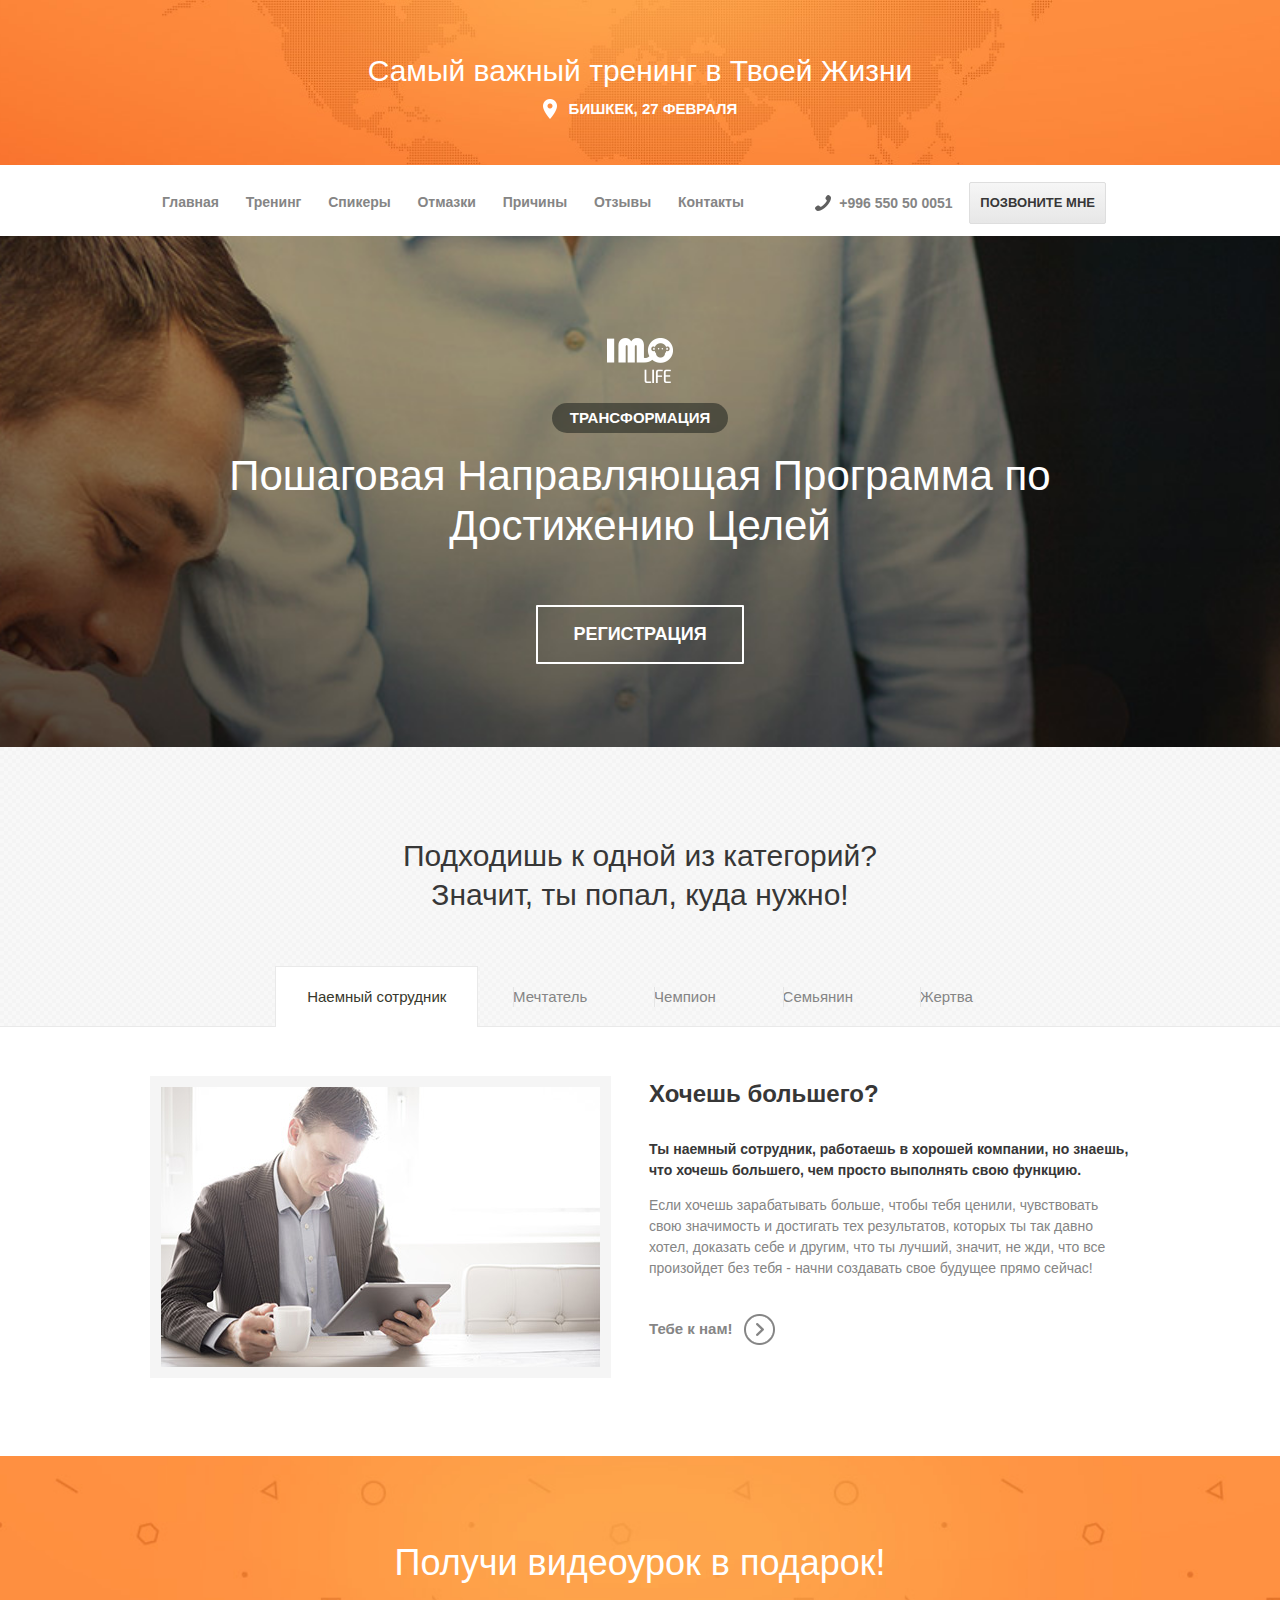
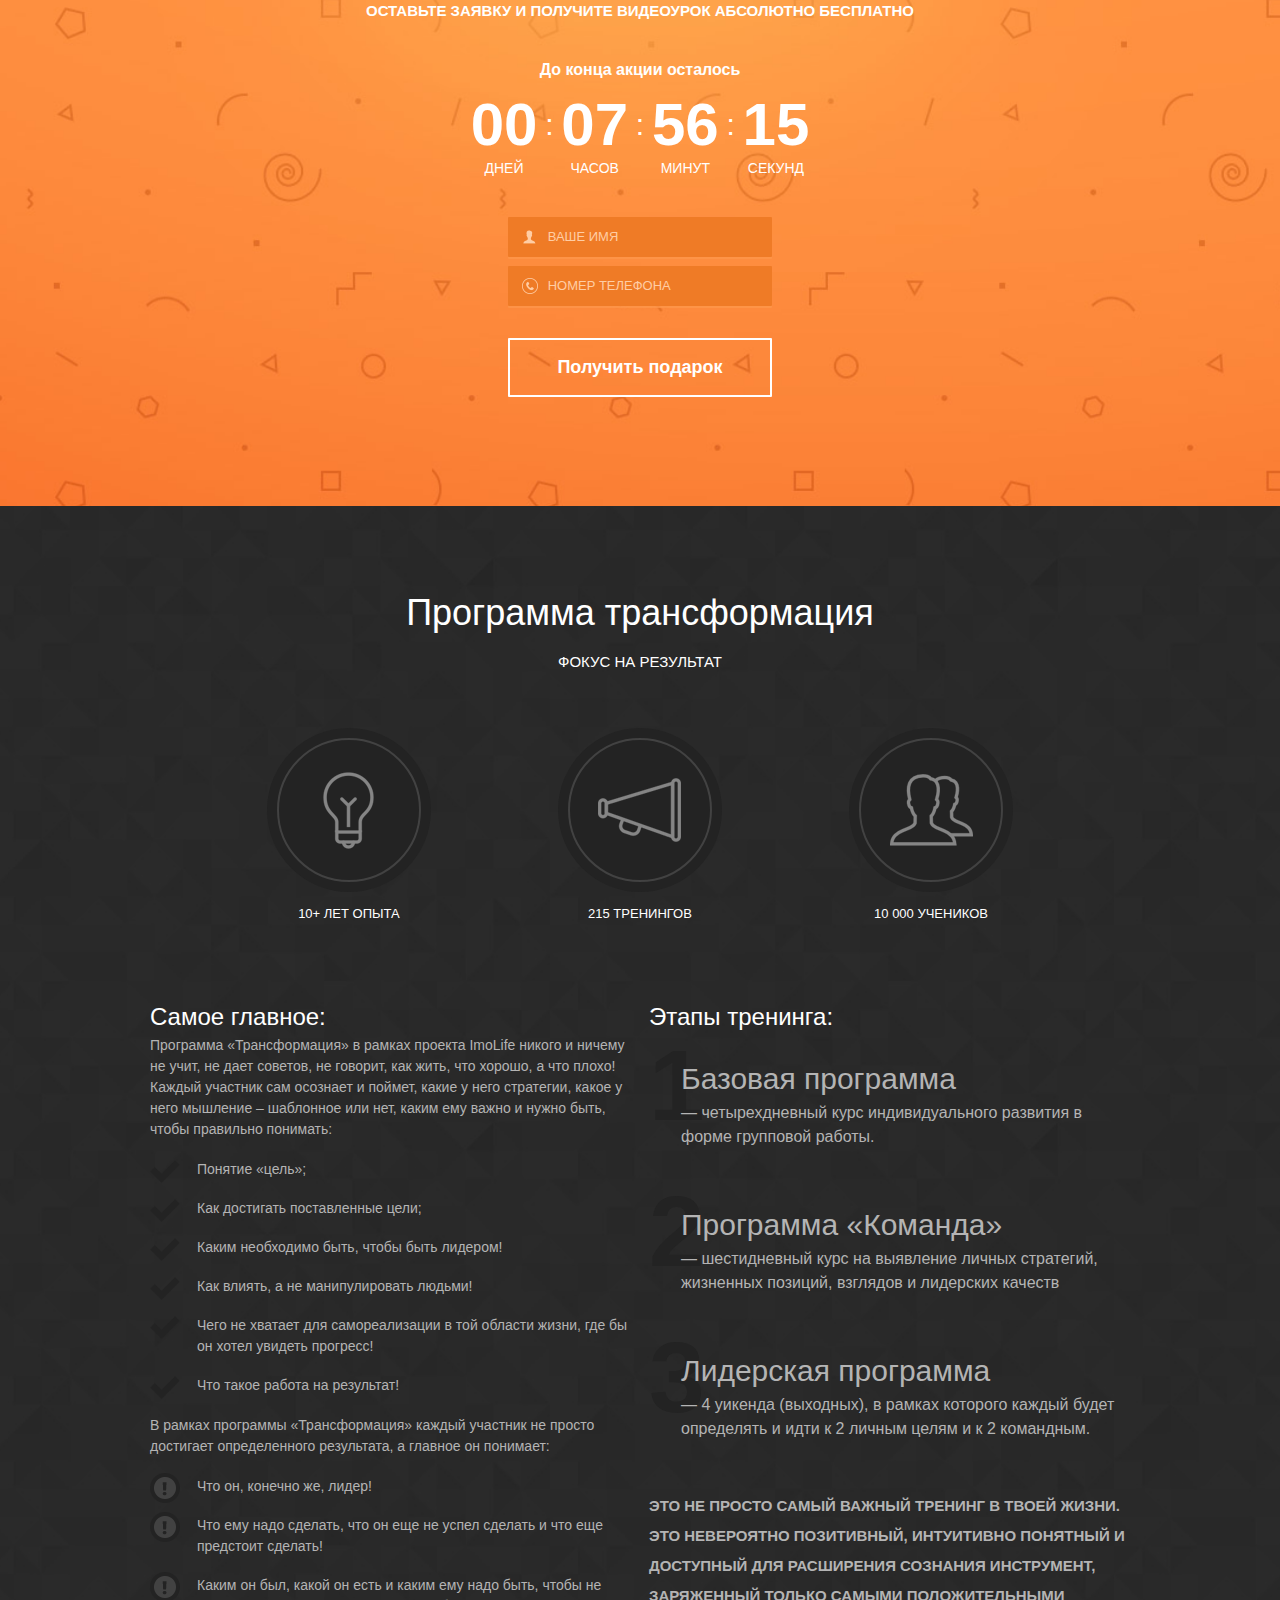
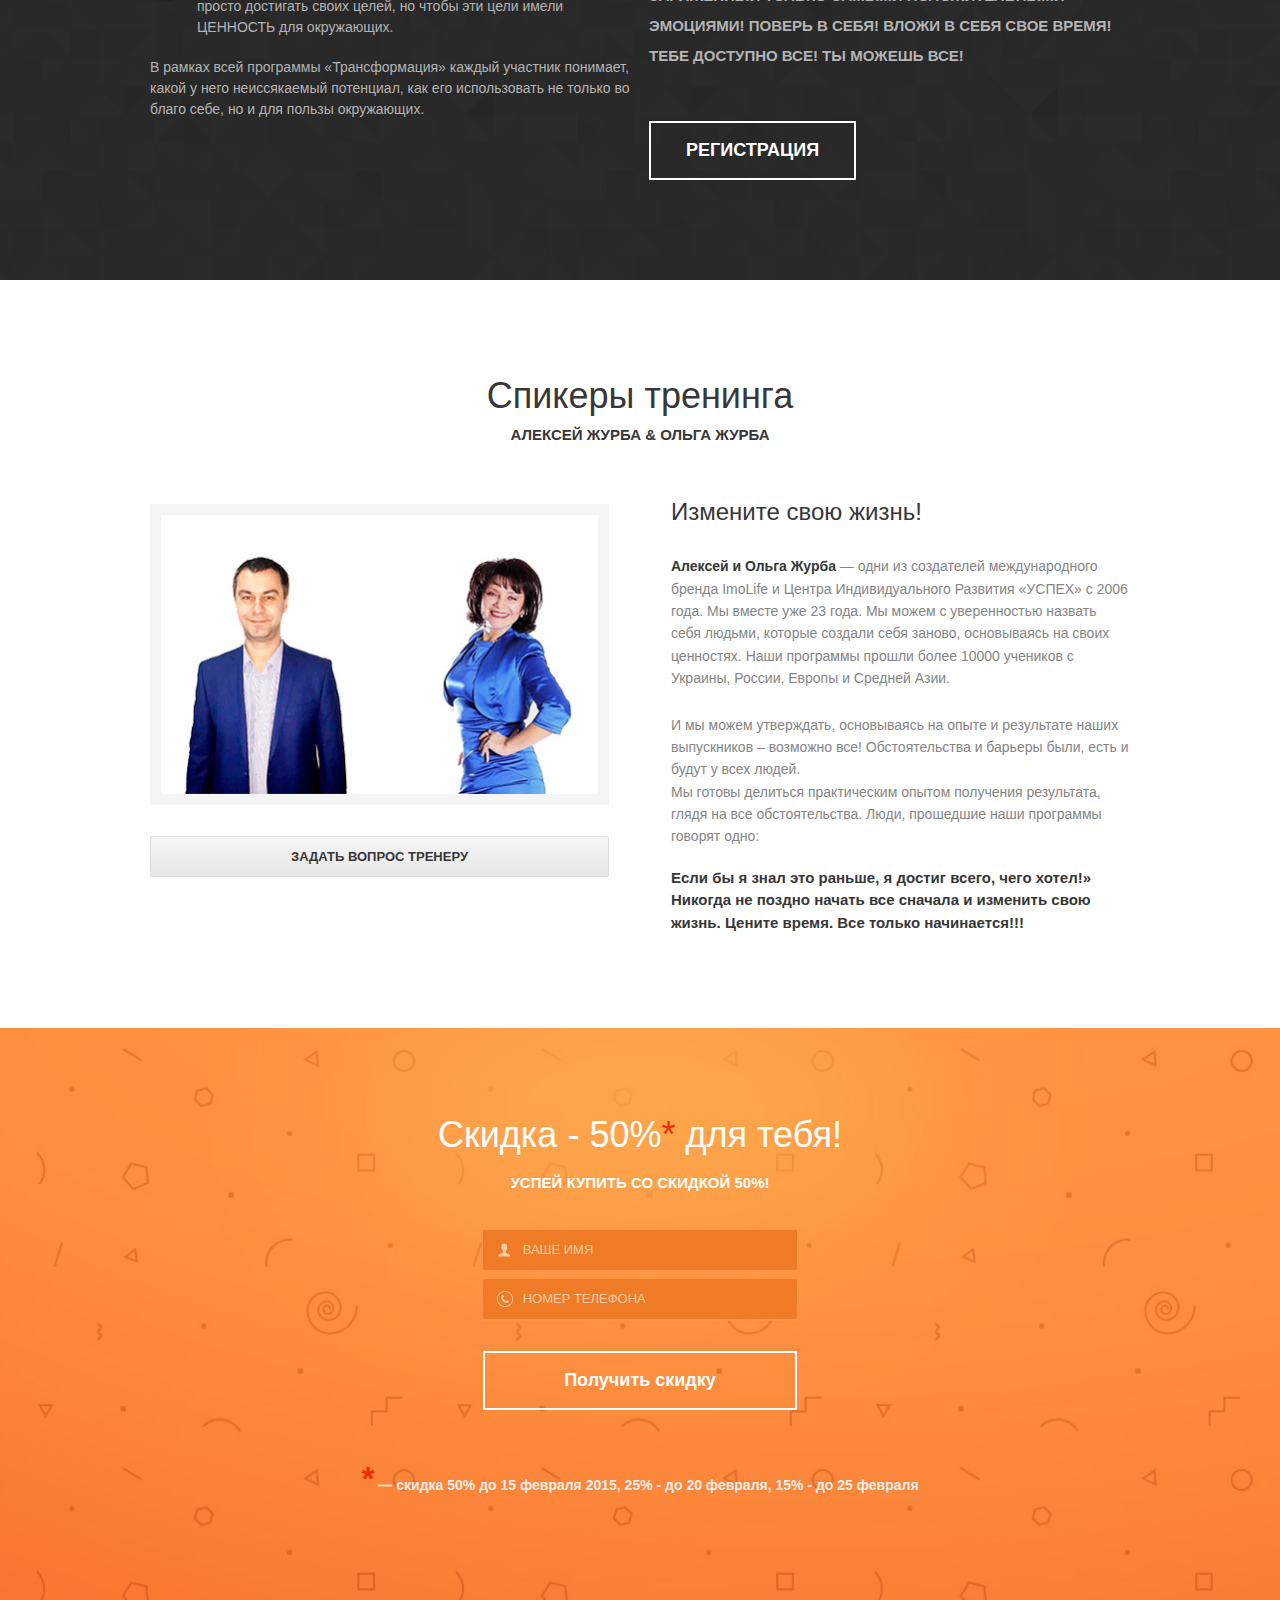
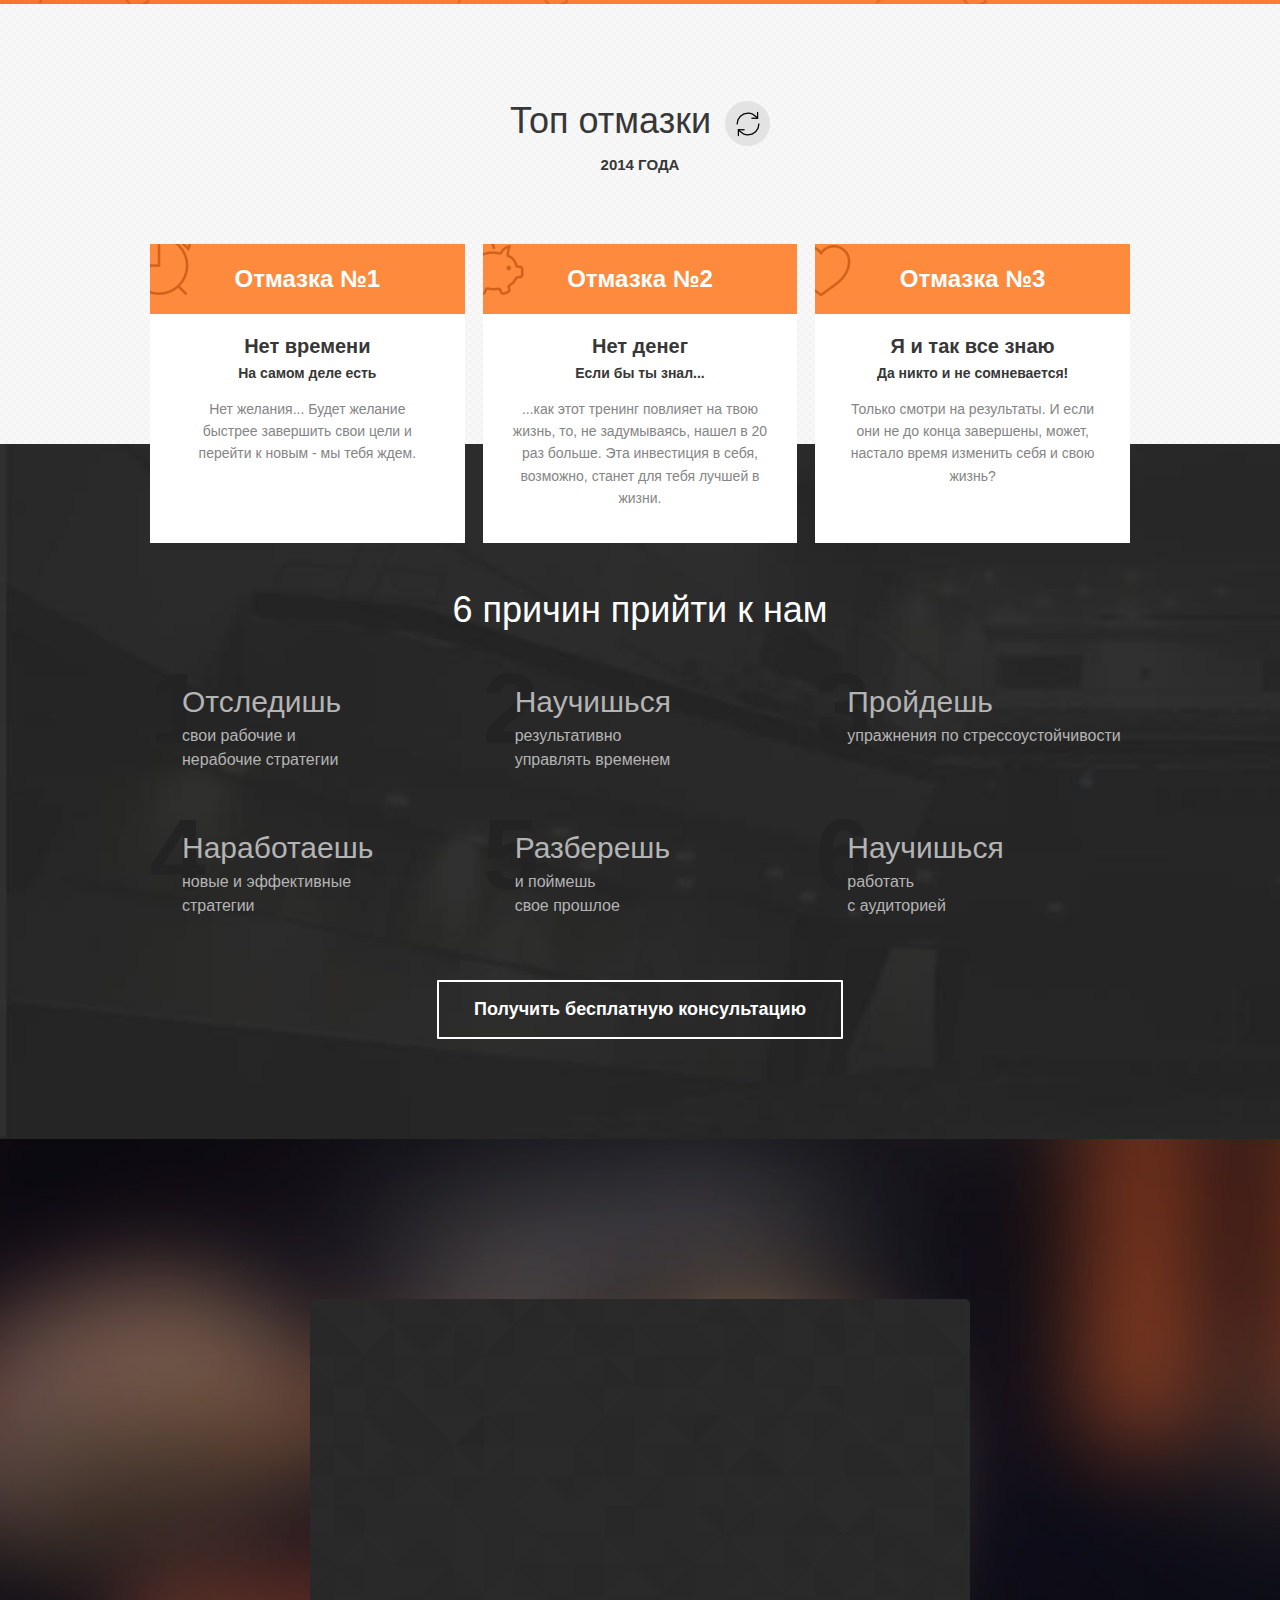
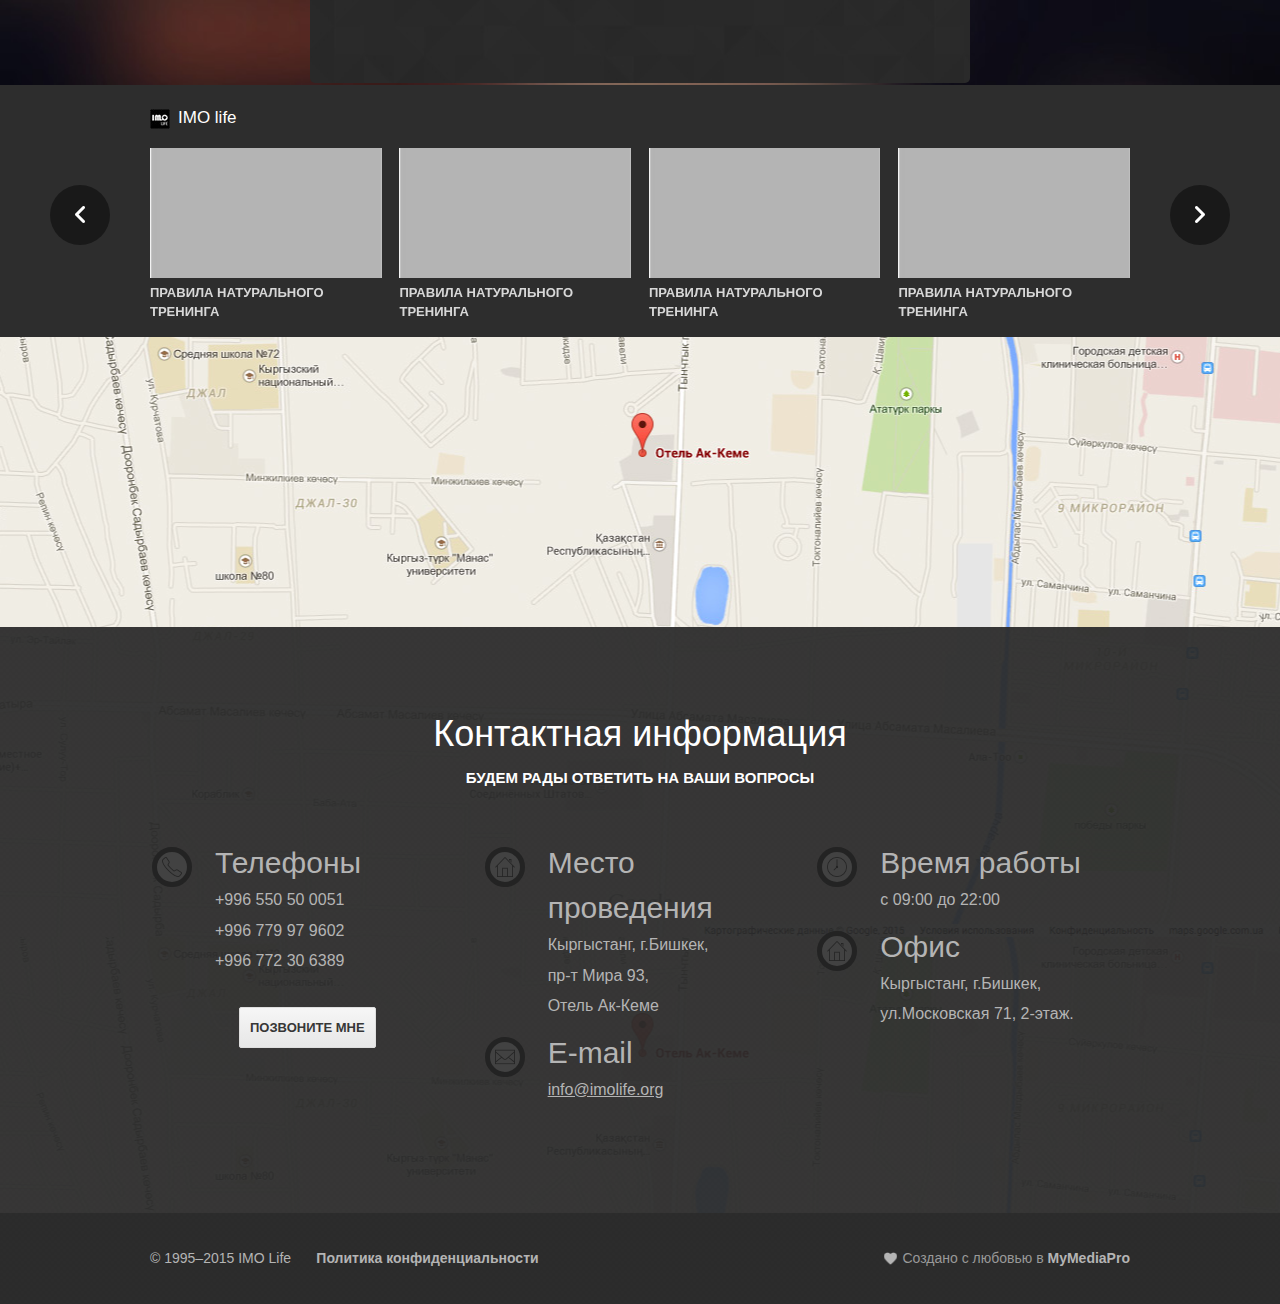
==== commit 22965b5e: "Add video block, favicon" ====
--- a/www/index.html
+++ b/www/index.html
@@ -1,10 +1,10 @@
 <!DOCTYPE html>
 <html>
     <head>
-        <title>Index</title>
+        <title>Пошаговая Направляющая Программа по Достижению Целей</title>
         <meta charset="UTF-8">
         <meta name="viewport" content="width=1012">
-        <link rel="icon" type="image/vnd.microsoft.icon" href="favicon.ico">
+        <link rel="icon" type="image/vnd.microsoft.icon" href="/favicon.ico">
         <link rel="stylesheet" href="css/style.min.css" media="all"/>
         <script src="js/01_jquery-2.0.3.min.js"></script>
         <script src="js/all.min.js"></script>
@@ -29,7 +29,27 @@
 </script>
     </head>
     <body>
-    @include('blocks/_after-body-scripts.html')
+        <script type="text/javascript">
+    (window.Image ? (new Image()) : document.createElement('img')).src = location.protocol + '//vk.com/rtrg?r=QDzYYXzqmehZ4I01vNSo1rj3Jul*4u1Kuo8PqVTf70f4dxVsBZ7bxn87b9NRxS8JpzY*pNGSOmuExIlzQpzRQfMT05yJ5mgfLSCUX55dTQYSDpVELGHDC*5dGpfSR1Oni0BPrn20ecO*y7SrcOQdWeFoViueB7HJdcjZXhZncIM-';
+</script>
+
+<script>
+    (function() {
+        var _fbq = window._fbq || (window._fbq = []);
+        if (!_fbq.loaded) {
+            var fbds = document.createElement('script');
+            fbds.async = true;
+            fbds.src = '//connect.facebook.net/en_US/fbds.js';
+            var s = document.getElementsByTagName('script')[0];
+            s.parentNode.insertBefore(fbds, s);
+            _fbq.loaded = true;
+        }
+        _fbq.push(['addPixelId', '653006928128013']);
+    })();
+    window._fbq = window._fbq || [];
+    window._fbq.push(['track', 'PixelInitialized', {}]);
+</script>
+<noscript><img height="1" width="1" alt="" style="display:none" src="https://www.facebook.com/tr?id=653006928128013&amp;ev=PixelInitialized" /></noscript>
         <header class="b-header">
             <div class="b-header__top">
                 <div class="container">
@@ -67,7 +87,7 @@
                     <img src="images/content/logo.png" alt="ImoLife"/>
                     <span class="text">Трансформация</span>
                 </div>
-                <h1 class="b-promo__title">Пошаговая Программа Обучения<br />по Достижению Целей</h1>
+                <h1 class="b-promo__title">Пошаговая Направляющая Программа по<br />Достижению Целей</h1>
                 <div class="b-promo__reg">
                     <a class="pr-button colorbox_form" href="#rcall">РЕГИСТРАЦИЯ</a>
                 </div>
@@ -268,13 +288,13 @@
                             <div class="b-program__ctitle">Самое главное:</div>
                             <div class="text">
                                 <p>Программа «Трансформация» в рамках проекта ImoLife никого и ничему не учит, не дает советов, не говорит, как жить, что хорошо, а что плохо!</p>
-                                <p>Каждый участник программы сам осознает и понимает, какие у него стратегии, какое у него мышление – шаблонное или нет, каким ему важно  и нужно быть, чтобы:</p>
+                                <p>Каждый участник сам осознает и поймет, какие у него стратегии, какое у него мышление – шаблонное или нет, каким ему важно и нужно быть, чтобы правильно понимать:</p>
                                 <ul class="pr-list checklist">
-                                    <li>Правильно понимать понятие «цель»;</li>
+                                    <li>Понятие «цель»;</li>
                                     <li>Как достигать поставленные цели;</li>
                                     <li>Каким необходимо быть, чтобы быть лидером!</li>
-                                    <li>Что такое вдиять, а не манипулировать людьми!</li>
-                                    <li>Что не хватает для самореализации в той области жизни, где бы он хотел увидеть прогресс!</li>
+                                    <li>Как влиять, а не манипулировать людьми!</li>
+                                    <li>Чего не хватает для самореализации в той области жизни, где бы он хотел увидеть прогресс!</li>
                                     <li>Что такое работа на результат!</li>
                                 </ul>
                                 <p>В рамках программы «Трансформация» каждый участник не просто достигает определенного результата, а главное он понимает:</p>
@@ -283,7 +303,7 @@
                                     <li>Что ему надо сделать, что он еще не успел сделать и что еще предстоит сделать!</li>
                                     <li>Каким он был, какой он есть и каким ему надо быть, чтобы не просто достигать своих целей, но чтобы эти цели имели ЦЕННОСТЬ для окружающих.</li>
                                 </ul>
-                                <p>В рамках всей программы «Трансформация» каждый участник понимает, какой у него неиссякаемый потенциал, как его использовать не только во благо себе, но для пользы окружения.</p>
+                                <p>В рамках всей программы «Трансформация» каждый участник понимает, какой у него неиссякаемый потенциал, как его использовать не только во благо себе, но и для пользы окружающих.</p>
                             </div>
                         </div>
                         <div class="span6">
@@ -358,7 +378,7 @@
                         </form>
                     </div>
                 </div>
-                <div class="b-sale__subinfo"><sup>*</sup> — скидка 50% до 15 января 2015, 25% - до 20 января, 15% - до 25 января</div>
+                <div class="b-sale__subinfo"><sup>*</sup> — скидка 50% до 15 февраля 2015, 25% - до 20 февраля, 15% - до 25 февраля</div>
             </div>
         </div>
         <div class="b-features" id="features">
@@ -469,12 +489,72 @@
                 </div>
             </div>
         </div>
-        <div class="b-vreview" id="reviews">
+        <div class="b-videos">
             <div class="container">
-                <div class="b-vreview__hd"><span class="text">отзывы</span></div>
-                <div class="b-vreview__title">Участников тренинга</div>
-                <div class="b-vreview__button-wrap">
-                    <a class="pr-button colorbox-yt" href="#reviews_video">СМОТРЕТЬ</a>
+                <div class="b-videos__item">
+                    <iframe id="js-videow" width="640" height="360" src="https://www.youtube.com/embed/Ud4oXzoweMY" frameborder="0" allowfullscreen></iframe>
+                </div>
+            </div>
+            <div class="b-videos__carusel">
+                <div class="container">
+                    <div class="b-videos__channel">
+                        <a target="_blank" href="https://www.youtube.com/channel/UCtmSOUWygHLzZWtARBscObQ"><img src="images/content/imoicon.jpg"
+                                                                                                                alt=""/>IMO life</a>
+                    </div>
+                    <div class="b-flexslider">
+                        <ul class="slides">
+                            <li>
+                                <div class="row">
+                                    <div class="span3">
+                                        <a class="b-videos__citem" href="https://www.youtube.com/embed/Ud4oXzoweMY">
+                                            <img src="images/content/video-prev.jpg" alt=""/>
+                                            <span class="title">ПРАВИЛА НАТУРАЛЬНОГО ТРЕНИНГА</span>
+                                        </a>
+                                    </div>
+                                    <div class="span3">
+                                        <a class="b-videos__citem" href="https://www.youtube.com/embed/ApjzbbjuVgw">
+                                            <img src="images/content/video-prev.jpg" alt=""/>
+                                            <span class="title">ПРАВИЛА НАТУРАЛЬНОГО ТРЕНИНГА</span>
+                                        </a>
+                                    </div>
+                                    <div class="span3">
+                                        <a class="b-videos__citem" href="https://www.youtube.com/embed/MVB7CnaNBWg">
+                                            <img src="images/content/video-prev.jpg" alt=""/>
+                                            <span class="title">ПРАВИЛА НАТУРАЛЬНОГО ТРЕНИНГА</span>
+                                        </a>
+                                    </div>
+                                    <div class="span3">
+                                        <a class="b-videos__citem" href="https://www.youtube.com/embed/d2RJz7uC9dk">
+                                            <img src="images/content/video-prev.jpg" alt=""/>
+                                            <span class="title">ПРАВИЛА НАТУРАЛЬНОГО ТРЕНИНГА</span>
+                                        </a>
+                                    </div>
+                                </div>
+                            </li>
+                            <li>
+                                <div class="row">
+                                    <div class="span3">
+                                        <a class="b-videos__citem" href="https://www.youtube.com/embed/MTTN8BtXGYk">
+                                            <img src="images/content/video-prev.jpg" alt=""/>
+                                            <span class="title">ПРАВИЛА НАТУРАЛЬНОГО ТРЕНИНГА</span>
+                                        </a>
+                                    </div>
+                                    <div class="span3">
+                                        <a class="b-videos__citem" href="https://www.youtube.com/embed/nctTjjiPCzY">
+                                            <img src="images/content/video-prev.jpg" alt=""/>
+                                            <span class="title">ПРАВИЛА НАТУРАЛЬНОГО ТРЕНИНГА</span>
+                                        </a>
+                                    </div>
+                                    <div class="span3">
+                                        <a class="b-videos__citem" href="https://www.youtube.com/embed/YzNAx6H99NY">
+                                            <img src="images/content/video-prev.jpg" alt=""/>
+                                            <span class="title">ПРАВИЛА НАТУРАЛЬНОГО ТРЕНИНГА</span>
+                                        </a>
+                                    </div>
+                                </div>
+                            </li>
+                        </ul>
+                    </div>
                 </div>
             </div>
         </div>
@@ -496,18 +576,22 @@
                         </div>
                         <div class="span4">
                             <div class="b-citem icon7">
-                                <span class="b-citem__title">Адрес</span>
-                                <p>г. Бишкек, пр-т Мира 93,<br />Отель Ак-Кеме</p>
+                                <span class="b-citem__title">Место проведения</span>
+                                <p>Кыргыстанг, г.Бишкек,<br />пр-т Мира 93,<br />Отель Ак-Кеме</p>
                             </div>
                             <div class="b-citem icon8">
                                 <span class="b-citem__title">E-mail</span>
-                                <p><a href="mailto:info@imo-life.org">info@imo-life.org</a></p>
+                                <p><a href="mailto:info@imolife.org">info@imolife.org</a></p>
                             </div>
                         </div>
                         <div class="span4">
                             <div class="b-citem icon9">
                                 <span class="b-citem__title">Время работы</span>
                                 <p>c 09:00 до 22:00</p>
+                            </div>
+                            <div class="b-citem icon7">
+                                <span class="b-citem__title">Офис</span>
+                                <p>Кыргыстанг, г.Бишкек,<br />ул.Московская 71, 2-этаж.</p>
                             </div>
                         </div>
                     </div>
@@ -531,17 +615,13 @@
         </div>
 
         <div style="display:none;">
-            <iframe id="reviews_video" class="cboxIframe" src="https://www.youtube.com/embed/oXOp0-cTToM?list=PLMI7-PKOPthLDEl69XtPgThvkgtokvyGI" frameborder="0" allowfullscreen></iframe>
-        </div>
-
-        <div style="display:none;">
             <div class="b-fpopup" id="rcall">
                 <div class="b-fpopup__head">
                     Оставьте заявку
                 </div>
                 <form action="/send.php" method="post" novalidate="novalidate">
                 <div class="b-fpopup__content">
-                    <div class="b-fpopup__cmsg">Наш менеджер перзвонит Вам и ответит на все вопросы</div>
+                    <div class="b-fpopup__cmsg">Наш менеджер перезвонит Вам и ответит на все вопросы</div>
 
                         <div class="b-fpopup__el">
                             <input class="b-fpopup__text b-fpopup__text_icon icon13 js-ftext" type="text" placeholder="Ваше имя" name="name" required="required"/>
--- a/www/css/style.min.css
+++ b/www/css/style.min.css
@@ -1 +1 @@
-a,abbr,acronym,address,applet,article,aside,audio,b,big,blockquote,body,canvas,caption,center,cite,code,dd,del,details,dfn,div,dl,dt,em,embed,fieldset,figcaption,figure,footer,form,h1,h2,h3,h4,h5,h6,header,hgroup,html,i,iframe,img,ins,kbd,label,legend,li,mark,menu,nav,object,ol,output,p,pre,q,ruby,s,samp,section,small,span,strike,strong,sub,summary,sup,table,tbody,td,tfoot,th,thead,time,tr,tt,u,ul,var,video{margin:0;padding:0;border:0;font:inherit;vertical-align:baseline}article,aside,details,figcaption,figure,footer,header,hgroup,menu,nav,section{display:block}html{font-size:10px}body{line-height:1.5;font-size:10px;color:#373737;font-family:'Open Sans',sans-serif;background:#fff;font-weight:400}blockquote,q{quotes:none}blockquote:after,blockquote:before,q:after,q:before{content:none}table{border-collapse:collapse;border-spacing:0}a:focus,button:focus,input:focus{outline:0}a:hover{text-decoration:none}.row{width:100%}.row:after,.row:before{display:table;content:"";line-height:0}.row:after{clear:both}.row>[class*=span]{display:block;width:100%;min-height:1px;-webkit-box-sizing:border-box;-moz-box-sizing:border-box;box-sizing:border-box;float:left;margin-left:1.83673%}.row>[class*=span]:first-child{margin-left:0}.row>.span1{width:6.64966%}.row>.span2{width:15.13605%}.row>.span3{width:23.62245%}.row>.span4{width:32.10884%}.row>.span5{width:40.59524%}.row>.span6{width:49.08163%}.row>.span7{width:57.56803%}.row>.span8{width:66.05442%}.row>.span9{width:74.54082%}.row>.span10{width:83.02721%}.row>.span11{width:91.51361%}.row>.span12{width:100%}.row>.offset1{margin-left:10.32313%}.row>.offset1:first-child{margin-left:8.48639%}.row>.offset2{margin-left:18.80952%}.row>.offset2:first-child{margin-left:16.97279%}.row>.offset3{margin-left:27.29592%}.row>.offset3:first-child{margin-left:25.45918%}.row>.offset4{margin-left:35.78231%}.row>.offset4:first-child{margin-left:33.94558%}.row>.offset5{margin-left:44.26871%}.row>.offset5:first-child{margin-left:42.43197%}.row>.offset6{margin-left:52.7551%}.row>.offset6:first-child{margin-left:50.91837%}.row>.offset7{margin-left:61.2415%}.row>.offset7:first-child{margin-left:59.40476%}.row>.offset8{margin-left:69.72789%}.row>.offset8:first-child{margin-left:67.89116%}.row>.offset9{margin-left:78.21429%}.row>.offset9:first-child{margin-left:76.37755%}.row>.offset10{margin-left:86.70068%}.row>.offset10:first-child{margin-left:84.86395%}.row>.offset11{margin-left:95.18707%}.row>.offset11:first-child{margin-left:93.35034%}.pr-button{font-family:'Open Sans',sans-serif;display:inline-block;text-decoration:none;color:#fff;font-size:1.8rem;font-weight:600;border:2px solid #FFF;border-radius:1px;padding:1.4rem 3.5rem;-webkit-transition:background-color .3s,color .3s;transition:background-color .3s,color .3s;background-color:transparent;cursor:pointer;line-height:1.5;-webkit-box-sizing:border-box;-moz-box-sizing:border-box;box-sizing:border-box}.pr-button:hover{background-color:#fff;color:#000}.pr-button_block{display:block;width:100%}.pr-button-v2{font-family:'Open Sans',sans-serif;display:inline-block;line-height:1.5;text-decoration:none;color:#373737;font-size:1.3em;font-weight:600;text-transform:uppercase;cursor:pointer;background-color:#E4E4E4;background-image:-webkit-gradient(linear,left bottom,left top,from(#E7E7E7),to(#F6F6F6));background-image:-webkit-linear-gradient(bottom,#E7E7E7 0,#F6F6F6 100%);background-image:linear-gradient(to top,#E7E7E7 0,#F6F6F6 100%);border:1px solid #DEDEDE;border-radius:2px;padding:.76923em;vertical-align:middle;-webkit-box-sizing:border-box;-moz-box-sizing:border-box;box-sizing:border-box}.pr-button-v2:hover{background-image:-webkit-gradient(linear,left bottom,left top,from(#F6F6F6),to(#E7E7E7));background-image:-webkit-linear-gradient(bottom,#F6F6F6 0,#E7E7E7 100%);background-image:linear-gradient(to top,#F6F6F6 0,#E7E7E7 100%)}.pr-button-v2_block{display:block;width:100%}.pr-list{padding:1em 0}.pr-list li{color:#B4B4B4;font-size:1.4rem;padding:.64286em 0 .64286em 3.35714em;list-style:none;background-repeat:no-repeat;background-position:0 .71429em}.pr-list.checklist li{background-image:url([data-uri])}.pr-list.alertlist li{background-position:0 .42857em;background-image:url([data-uri])}.b-image img{-webkit-box-sizing:border-box;-moz-box-sizing:border-box;box-sizing:border-box;border:11px solid #f5f5f5;max-width:100%;display:block}.cboxIframe{width:100%;height:100%;display:block;border:0;padding:0;margin:0}#cboxOverlay{position:fixed;width:100%;height:100%;background:rgba(0,0,0,.4);z-index:500;left:0;top:0}#cboxLoadingGraphic{position:absolute;top:0;left:0;width:100%;height:100%;background:url(../images/loading.gif) no-repeat center center #fff}#cboxLoadedContent{-webkit-overflow-scrolling:touch}#colorbox{z-index:1000}#cboxClose{display:block;width:0;height:0;padding:2.8em 2.8em 0 0;overflow:hidden;position:absolute;right:3px;top:3px;border:0;cursor:pointer;background:url([data-uri]) no-repeat;font-size:1em}.colorbox_yt-wind:focus{outline:0}.colorbox_yt-wind #cboxContent{padding:3.5em 1em 1em;background:url(../images/b-program__bg.jpg);border-radius:5px;position:relative}.colorbox_form-wind:focus{outline:0}.colorbox_form-wind #cboxContent{padding:0;position:relative;background-color:#fff;border-radius:5px;overflow:hidden}.colorbox_form-wind #cboxClose{right:15px;top:15px}body{min-width:1012px;position:relative}.container{width:980px;margin:0 auto}.icon4{background-image:url([data-uri])}.icon5{background-image:url([data-uri])}.icon6,.icon6:before{background-image:url([data-uri])}.icon7,.icon7:before{background-image:url([data-uri])}.icon8,.icon8:before{background-image:url([data-uri])}.icon9,.icon9:before{background-image:url([data-uri])}.icon10{background-image:url([data-uri])}.icon11{background-image:url([data-uri])}.icon12{background-image:url([data-uri])}.icon13{background-image:url([data-uri])}.icon14{background-image:url([data-uri])}.b-block{padding:8em 0 10em}.b-header{position:absolute;top:0;left:0;width:100%;-webkit-backface-visibility:hidden;backface-visibility:hidden;z-index:50;background-color:#fff}.b-header.fixed{position:fixed;top:-165px}.b-header__top{text-align:center;background:url(../images/b-header__top.jpg) no-repeat center center #f76d29;-webkit-background-size:cover;background-size:cover;padding:4.8em 0 4em}.b-header.fixed .b-header__top{opacity:0}.b-header__slogan{color:#FFF;font-size:3em;font-weight:300}.b-header__date{color:#FFF;font-size:1.5em;font-weight:600;text-transform:uppercase;padding:.33333em 0}.b-header__date .text{background:url([data-uri]) no-repeat left center;padding-left:1.73333em;display:inline-block}.b-header__bottom{padding:1.7em 0 1.2em;background-color:#fff}.b-header__tel{color:#858585;font-size:1.4em;font-weight:600;padding:.64286em 1em .64286em 1.71429em;background:url([data-uri]) no-repeat left center;display:inline-block;vertical-align:middle}@media (max-width:980px){.b-header.fixed{position:absolute}.b-header.fixed .b-header__top{opacity:1}}.b-topnav{padding:.8em 0}.b-topnav__item{display:inline-block;list-style:none;padding:0 .2em}.b-topnav__item>a{font-size:1.4em;color:#858585;font-weight:600;line-height:1.78571em;display:block;-webkit-transition:background-color .3s,color .3s;transition:background-color .3s,color .3s;text-decoration:none;padding:0 .71429em;border-radius:.85714em}.b-topnav__item>a.current,.b-topnav__item>a:hover{color:#373737}.b-topnav__item>a.current{background-color:#ddd}.b-promo{padding:33.8em 0 8.3em;background:url(../images/b-promo_bg.jpg) no-repeat center center #242718;-webkit-background-size:cover;background-size:cover}.b-promo__title{color:#FFF;font-size:4.2em;font-weight:300;text-align:center;line-height:1.2}.b-promo__logo{text-align:center;padding-bottom:1.8em}.b-promo__logo img{display:block;margin:0 auto 2em}.b-promo__logo .text{display:inline-block;color:#FFF;font-size:1.5em;font-weight:600;text-transform:uppercase;background-color:rgba(36,39,34,.59);border-radius:1em;line-height:2;padding:0 1.2em}.b-promo__reg{text-align:center;padding-top:5.3em}.b-reasons{background:url([data-uri]);padding:8.9em 0 0}.b-reasons__title{color:#373737;font-size:3em;font-weight:300;text-align:center;line-height:1.3;padding-bottom:1.73333em}.b-reasons__reg{font-size:1.5rem;font-weight:600;color:#858585;text-decoration:none;background:url([data-uri]) no-repeat right center;display:inline-block;padding:.66667em 2.8em .66667em 0;margin:1em 0 0}.b-tab__tabs{background:#fff;padding-bottom:7.8em;border-top:1px solid #e9e9e9}.b-tab__tab{display:none}.b-tab__tab.current{display:block}.b-tab__header{text-align:center;margin-bottom:-1px}.b-tab__header li{display:inline-block}.b-tab__header li:first-child a:after{display:none}.b-tab__header a{display:block;border:1px solid transparent;-webkit-transition:background-color .3s,color .3s,border-color .3s;transition:background-color .3s,color .3s,border-color .3s;color:#858585;font-size:1.5em;text-decoration:none;padding:1.26667em 2.06667em;border-bottom:0;position:relative}.b-tab__header a:hover{color:#37372C}.b-tab__header a.current{color:#37372C;border-color:#e9e9e9;background-color:#fff;z-index:10}.b-tab__header a.current:after{display:none}.b-tab__header a:after{content:"";display:block;height:20px;width:1px;background-color:#e5e5e5;position:absolute;top:50%;margin-top:-10px;left:-1}.b-tab__content{padding:4.9em 0 0}.b-tab__content h3{color:#373737;font-size:2.4em;font-weight:600;padding:0 0 .83333em}.b-tab__content p{color:#858585;font-size:1.4em;padding:.5em 0}.b-tab__content p strong{font-weight:600;color:#373737}.b-timer{text-align:center;padding-bottom:3.8em}.b-timer__item{display:inline-block}.b-timer__title{color:#FFF;font-size:1.6em;font-weight:600;padding-bottom:.8125em}.b-timer__num{color:#FFF;font-size:6em;font-weight:700;display:block;line-height:1;padding-bottom:.05em}.b-timer__text{color:#FFF;font-size:1.4em;font-weight:300;text-transform:uppercase;display:block}.b-timer__separator{color:#FFF;font-size:3em;font-weight:300;display:inline-block;vertical-align:top;line-height:2;padding:0 .16667em}.b-sform{padding:0 2.5em}.b-sform__el{padding:0 0 .9em}.b-sform__text{width:100%;-webkit-box-sizing:border-box;-moz-box-sizing:border-box;box-sizing:border-box;background-color:#EF7B26;border-radius:1px;-webkit-box-shadow:0 2px 0 rgba(254,151,75,.75);box-shadow:0 2px 0 rgba(254,151,75,.75);border:0;margin:0;color:#FFCDA4;font-size:1.3em;padding:0 .76923em 0 3.07692em;text-transform:uppercase;display:block;height:40px;background-repeat:no-repeat;background-position:1.15385em 50%;-webkit-transition:-webkit-box-shadow .3s;transition:box-shadow .3s}.b-sform__text.error{-webkit-box-shadow:0 0 4px red;box-shadow:0 0 4px red}.b-sform__text:focus{-webkit-box-shadow:0 0 4px rgba(255,255,255,.5);box-shadow:0 0 4px rgba(255,255,255,.5)}.b-sform__text.icon5{background-position:1.07692em 50%}.b-sform__text::-webkit-input-placeholder{color:#FFCDA4}.b-sform__text::-moz-placeholder{color:#FFCDA4}.b-sform__text:-ms-input-placeholder{color:#FFCDA4}.b-sform__submit{margin-top:2.3rem}.b-sform__submit.sending{color:transparent;background-image:url(../images/ajax-loader.gif);background-repeat:no-repeat;background-position:center center;background-color:#fff;cursor:default}.b-sform__response-output{font-size:1.5em;color:#fff;text-align:center;padding:.33333em .66667em;border:1px solid #fff;margin-top:.66667em;display:none}.b-sform__response-output.error{border-color:red}.b-sale__title{color:#FFF;font-size:3.6em;font-weight:300;text-align:center;padding-bottom:.27778em}.b-sale__title .sup{color:#f02d00}.b-sale__subtitle{color:#FFF;font-size:1.5em;font-weight:600;text-transform:uppercase;text-align:center;padding-bottom:2.33333em}.b-sale__subinfo{font-weight:600;color:#F1EEEA;font-size:1.4em;text-align:center;padding:2.5em 0 0}.b-sale__subinfo sup{color:#F02D00;font-size:2.4em}.b-spikers{padding-bottom:8.7em}.b-spikers__title{text-align:center;font-size:3.6em;font-weight:300;padding:.25em 0 .02778em}.b-spikers__subtitle{text-align:center;text-transform:uppercase;font-size:1.5em;font-weight:600}.b-spikers__content{padding:4.8em 0 0}.b-spikers__content h4{font-size:2.4em;padding-bottom:.54167em}.b-spikers__content p{color:#858585;font-size:1.4em;line-height:1.6;padding:.85714em 0}.b-spikers__content p.large{color:#373737;font-size:1.5em;padding:.46667em 0;font-weight:600;line-height:1.5}.b-spikers__content strong{font-weight:700;color:#373737}.b-spikers__content img{display:block;max-width:100%;margin:1em 0 3.1em}.b-spikers__column{padding-right:2.2em}.b-spikers__column.right{padding-right:0;padding-left:2.2em}.b-spikers__button{line-height:1.5;display:block;text-align:center;border:1px solid #DEDEDE;border-radius:2px;background-color:#E4E4E4;background-image:-webkit-gradient(linear,left bottom,left top,from(#E7E7E7),to(#F6F6F6));background-image:-webkit-linear-gradient(bottom,#E7E7E7 0,#F6F6F6 100%);background-image:linear-gradient(to top,#E7E7E7 0,#F6F6F6 100%);color:inherit;font-size:1.3em;font-weight:600;text-transform:uppercase;text-decoration:none;padding:.76923em 0}.b-spikers__button:hover{background-image:-webkit-gradient(linear,left bottom,left top,from(#F6F6F6),to(#E7E7E7));background-image:-webkit-linear-gradient(bottom,#F6F6F6 0,#E7E7E7 100%);background-image:linear-gradient(to top,#F6F6F6 0,#E7E7E7 100%)}.b-program{background:url(../images/b-program__bg.jpg) no-repeat center center;-webkit-background-size:cover;background-size:cover}.b-program__title{color:#FFF;font-size:3.6em;text-align:center;padding-bottom:.30556em}.b-program__subtitle{color:#FFF;font-size:1.5em;text-transform:uppercase;text-align:center}.b-program__feature{color:#FFF;font-size:1.3em;text-transform:uppercase;text-align:center;position:relative;padding-top:166px}.b-program__feature:before{content:"";display:block;border-radius:50%;width:140px;height:140px;position:absolute;top:0;left:50%;margin-left:-72px;background-color:#232323;border:2px solid #424242;-webkit-box-shadow:0 0 0 10px #232323;box-shadow:0 0 0 10px #232323;background-repeat:no-repeat;background-position:50% 50%}.b-program__feature.icon1:before{background-image:url([data-uri])}.b-program__feature.icon2:before{background-image:url([data-uri])}.b-program__feature.icon3:before{background-image:url([data-uri])}.b-program__features{padding-top:6.5em}.b-program .text p{color:#B4B4B4;font-size:1.4em}.b-program__ctitle{color:#FFF;font-size:2.4em}.b-program__content{padding-top:7.5em}.b-program__slogan{color:#B4B4B4;font-size:1.5em;font-weight:600;line-height:2;text-transform:uppercase;padding:1.2em 0 3.33333em}.b-numders{color:#B4B4B4;counter-reset:point}.b-numders li{list-style:none;padding:2.1em 0 3.2em 3.2em;position:relative;z-index:10}.b-numders li:before{content:counter(point);counter-increment:point 1;display:block;color:#232323;font-size:100px;font-weight:700;text-transform:uppercase;position:absolute;left:0;top:0;z-index:-1;line-height:1}.b-numders__title{font-size:3em;font-weight:300}.b-numders p{font-size:1.6em}.b-features{background:url([data-uri])}.b-features__title{display:block;text-align:center;color:#373737;font-size:3.6em;font-weight:300;padding:.16667em 0}.b-features__title:after{content:"";display:inline-block;width:45px;height:45px;vertical-align:middle;background:url([data-uri]) no-repeat center center;margin-left:14px}.b-features__subtitle{display:block;text-align:center;color:#373737;font-size:1.5em;font-weight:600;text-transform:uppercase;padding-bottom:4.46667em}.b-features__content{background:url(../images/b-features_bg.jpg) no-repeat #232323;-webkit-background-size:cover;background-size:cover;padding:0 0 10em;padding:44em 0 0;-webkit-background-clip:content-box;background-clip:content-box}.b-features__up{margin-top:-356px;padding-bottom:10em}.b-features__reg{text-align:center;padding-top:3em}.b-features__rtitle{color:#FFF;font-size:3.6em;font-weight:300;text-align:center;padding:0 0 .58333em}.b-features__reasons{counter-reset:point}.b-features__reasons .b-numders{counter-reset:none}.b-ritem{text-align:center;background-color:#fff;margin-bottom:4em}.b-ritem__head{background-color:#fe8b3d;color:#FFF;font-size:2.4em;font-weight:600;padding:.70833em 0;background-position:0 0;background-repeat:no-repeat}.b-ritem__head.icon10{background-position:-23px -13px}.b-ritem__head.icon11{background-position:-19px -5px}.b-ritem__head.icon12{background-position:-24px 0}.b-ritem__content{height:200px;padding:1.7em 3em 1.2em;overflow:hidden;position:relative}.b-ritem__content:after{content:"";display:block;position:absolute;width:100%;height:25px;bottom:0;left:0;background-image:url([data-uri]);background-image:-webkit-gradient(linear,left top,left bottom,from(rgba(255,255,255,.5)),to(#fff));background-image:-webkit-linear-gradient(top,rgba(255,255,255,.5) 0,#fff 100%);background-image:linear-gradient(to bottom,rgba(255,255,255,.5) 0,#fff 100%)}.b-ritem__content h6{font-size:2em;font-weight:600;padding-bottom:.1em}.b-ritem__content .subtitle{font-size:1.4em;font-weight:600;padding-bottom:1em;display:block}.b-ritem__content p{color:#858585;font-size:1.4em;line-height:1.6}.b-vreview{padding:34.6em 0 27em;background:url(../images/b-video_bg.jpg) no-repeat 50% 50%;-webkit-background-size:cover;background-size:cover}.b-vreview__title{color:#FFF;font-size:3.6em;font-weight:300;text-align:center;padding:.5em 0 0}.b-vreview__button-wrap{padding:6.5em 0 0;text-align:center}.b-vreview__hd{text-align:center}.b-vreview__hd .text{color:#FFF;font-size:1.5em;font-weight:600;text-transform:uppercase;display:inline-block;background-color:rgba(26,26,26,.59);padding:0 1.13333em;line-height:2;border-radius:1em}.b-contacts{padding:29em 0 0;background:url(../images/content/map.jpg) repeat-y center top #f0ede5}.b-contacts__content{background:url([data-uri]);padding:8em 0 10em}.b-contacts__title{color:#FFF;font-size:3.6em;font-weight:300;text-align:center;padding-bottom:.16667em}.b-contacts__subtitle{color:#FFF;font-size:1.5em;font-weight:600;text-transform:uppercase;text-align:center;padding-bottom:3.4em}.b-contacts__button-wrap{text-align:center;padding:2.2em 0 0}.b-citem{color:#B4B4B4;padding:0 0 .8em 6.5em;position:relative;background-image:none}.b-citem:before{content:"";display:block;width:30px;height:30px;border:5px solid #232323;background-color:#424242;position:absolute;top:7px;left:2px;border-radius:50%;background-position:50% 50%;background-repeat:no-repeat}.b-citem__title{font-size:3em;font-weight:300;display:block}.b-citem p{font-size:1.6em;line-height:1.9}.b-citem a{color:inherit}.b-footer{background:url([data-uri]);padding:3.5em 0}.b-footer__copyrights{color:#B4B4B4;font-size:1.4em}.b-footer__mlink{color:#B4B4B4;font-size:1.4em;font-weight:600;text-decoration:none}.b-footer__mlink:hover{text-decoration:underline}.b-footer__created{font-size:1.4em;color:#999;text-align:right}.b-footer__created:before{content:"";display:inline-block;width:13px;height:14px;background:url([data-uri]) no-repeat center center;vertical-align:middle;margin:-2px 5px 0 0}.b-footer__created a{color:#B4B4B4;font-weight:600;text-decoration:none}.b-footer__created a:hover{text-decoration:underline}.b-fpopup__head{color:#FFF;font-size:3em;font-weight:300;text-align:center;padding:1.56667em 1.33333em .9em;background:url(../images/b-program__bg.jpg)}.b-fpopup__content{padding:2.5em 4em 2.7em}.b-fpopup__footer{padding:2.9em 4em 4em;background:url([data-uri])}.b-fpopup__cmsg{font-size:1.4em;font-weight:600;line-height:1.57;text-align:center;padding-bottom:1.78571em}.b-fpopup__text{width:100%;-webkit-box-sizing:border-box;-moz-box-sizing:border-box;box-sizing:border-box;background-color:#FFF;border-radius:4px;-webkit-box-shadow:0 1px 0 #FFF,inset 0 1px 0 rgba(0,0,0,.05),0 0 0 rgba(255,255,255,.18),inset 0 0 0 rgba(0,0,0,.03);box-shadow:0 1px 0 #FFF,inset 0 1px 0 rgba(0,0,0,.05),0 0 0 rgba(255,255,255,.18),inset 0 0 0 rgba(0,0,0,.03);border:1px solid #CDCDCD;margin:0;color:#858585;font-size:1.3em;padding:0 .76923em 0 3.07692em;text-transform:uppercase;display:block;height:36px;background-repeat:no-repeat;background-position:1.15385em 50%;-webkit-transition:-webkit-box-shadow .3s;transition:box-shadow .3s}.b-fpopup__text.error{-webkit-box-shadow:0 0 4px red;box-shadow:0 0 4px red}.b-fpopup__text:focus{-webkit-box-shadow:0 0 4px #b5adad;box-shadow:0 0 4px #b5adad}.b-fpopup__text.icon5{background-position:1.07692em 50%}.b-fpopup__text::-webkit-input-placeholder{color:#b5adad}.b-fpopup__text::-moz-placeholder{color:#b5adad}.b-fpopup__text:-ms-input-placeholder{color:#b5adad}.b-fpopup__el{padding-bottom:9px}.b-fpopup__response-output{font-size:1.5em;color:#373738;text-align:center;padding:.33333em .66667em;border:1px solid #373738;margin-top:.66667em;display:none}.b-fpopup__response-output.error{border-color:red}.b-fpopup__submit.sending{color:transparent;background-image:url(../images/ajax-loader.gif);background-repeat:no-repeat;background-position:center center;background-color:#f2f2f2;cursor:default}.b-sale{background:url(../images/b-sale__bg.jpg) no-repeat center center #fe9643;-webkit-background-size:cover;background-size:cover}+a,abbr,acronym,address,applet,article,aside,audio,b,big,blockquote,body,canvas,caption,center,cite,code,dd,del,details,dfn,div,dl,dt,em,embed,fieldset,figcaption,figure,footer,form,h1,h2,h3,h4,h5,h6,header,hgroup,html,i,iframe,img,ins,kbd,label,legend,li,mark,menu,nav,object,ol,output,p,pre,q,ruby,s,samp,section,small,span,strike,strong,sub,summary,sup,table,tbody,td,tfoot,th,thead,time,tr,tt,u,ul,var,video{margin:0;padding:0;border:0;font:inherit;vertical-align:baseline}article,aside,details,figcaption,figure,footer,header,hgroup,menu,nav,section{display:block}html{font-size:10px}body{line-height:1.5;font-size:10px;color:#373737;font-family:'Open Sans',sans-serif;background:#fff;font-weight:400}blockquote,q{quotes:none}blockquote:after,blockquote:before,q:after,q:before{content:none}table{border-collapse:collapse;border-spacing:0}a:focus,button:focus,input:focus{outline:0}a:hover{text-decoration:none}.row{width:100%}.row:after,.row:before{display:table;content:"";line-height:0}.row:after{clear:both}.row>[class*=span]{display:block;width:100%;min-height:1px;-webkit-box-sizing:border-box;-moz-box-sizing:border-box;box-sizing:border-box;float:left;margin-left:1.83673%}.row>[class*=span]:first-child{margin-left:0}.row>.span1{width:6.64966%}.row>.span2{width:15.13605%}.row>.span3{width:23.62245%}.row>.span4{width:32.10884%}.row>.span5{width:40.59524%}.row>.span6{width:49.08163%}.row>.span7{width:57.56803%}.row>.span8{width:66.05442%}.row>.span9{width:74.54082%}.row>.span10{width:83.02721%}.row>.span11{width:91.51361%}.row>.span12{width:100%}.row>.offset1{margin-left:10.32313%}.row>.offset1:first-child{margin-left:8.48639%}.row>.offset2{margin-left:18.80952%}.row>.offset2:first-child{margin-left:16.97279%}.row>.offset3{margin-left:27.29592%}.row>.offset3:first-child{margin-left:25.45918%}.row>.offset4{margin-left:35.78231%}.row>.offset4:first-child{margin-left:33.94558%}.row>.offset5{margin-left:44.26871%}.row>.offset5:first-child{margin-left:42.43197%}.row>.offset6{margin-left:52.7551%}.row>.offset6:first-child{margin-left:50.91837%}.row>.offset7{margin-left:61.2415%}.row>.offset7:first-child{margin-left:59.40476%}.row>.offset8{margin-left:69.72789%}.row>.offset8:first-child{margin-left:67.89116%}.row>.offset9{margin-left:78.21429%}.row>.offset9:first-child{margin-left:76.37755%}.row>.offset10{margin-left:86.70068%}.row>.offset10:first-child{margin-left:84.86395%}.row>.offset11{margin-left:95.18707%}.row>.offset11:first-child{margin-left:93.35034%}.pr-button{font-family:'Open Sans',sans-serif;display:inline-block;text-decoration:none;color:#fff;font-size:1.8rem;font-weight:600;border:2px solid #FFF;border-radius:1px;padding:1.4rem 3.5rem;-webkit-transition:background-color .3s,color .3s;transition:background-color .3s,color .3s;background-color:transparent;cursor:pointer;line-height:1.5;-webkit-box-sizing:border-box;-moz-box-sizing:border-box;box-sizing:border-box}.pr-button:hover{background-color:#fff;color:#000}.pr-button_block{display:block;width:100%}.pr-button-v2{font-family:'Open Sans',sans-serif;display:inline-block;line-height:1.5;text-decoration:none;color:#373737;font-size:1.3em;font-weight:600;text-transform:uppercase;cursor:pointer;background-color:#E4E4E4;background-image:-webkit-gradient(linear,left bottom,left top,from(#E7E7E7),to(#F6F6F6));background-image:-webkit-linear-gradient(bottom,#E7E7E7 0,#F6F6F6 100%);background-image:linear-gradient(to top,#E7E7E7 0,#F6F6F6 100%);border:1px solid #DEDEDE;border-radius:2px;padding:.76923em;vertical-align:middle;-webkit-box-sizing:border-box;-moz-box-sizing:border-box;box-sizing:border-box}.pr-button-v2:hover{background-image:-webkit-gradient(linear,left bottom,left top,from(#F6F6F6),to(#E7E7E7));background-image:-webkit-linear-gradient(bottom,#F6F6F6 0,#E7E7E7 100%);background-image:linear-gradient(to top,#F6F6F6 0,#E7E7E7 100%)}.pr-button-v2_block{display:block;width:100%}.pr-list{padding:1em 0}.pr-list li{color:#B4B4B4;font-size:1.4rem;padding:.64286em 0 .64286em 3.35714em;list-style:none;background-repeat:no-repeat;background-position:0 .71429em}.pr-list.checklist li{background-image:url([data-uri])}.pr-list.alertlist li{background-position:0 .42857em;background-image:url([data-uri])}.b-image img{-webkit-box-sizing:border-box;-moz-box-sizing:border-box;box-sizing:border-box;border:11px solid #f5f5f5;max-width:100%;display:block}.cboxIframe{width:100%;height:100%;display:block;border:0;padding:0;margin:0}#cboxOverlay{position:fixed;width:100%;height:100%;background:rgba(0,0,0,.4);z-index:500;left:0;top:0}#cboxLoadingGraphic{position:absolute;top:0;left:0;width:100%;height:100%;background:url(../images/loading.gif) no-repeat center center #fff}#cboxLoadedContent{-webkit-overflow-scrolling:touch}#colorbox{z-index:1000}#cboxClose{display:block;width:0;height:0;padding:2.8em 2.8em 0 0;overflow:hidden;position:absolute;right:3px;top:3px;border:0;cursor:pointer;background:url([data-uri]) no-repeat;font-size:1em}.colorbox_yt-wind:focus{outline:0}.colorbox_yt-wind #cboxContent{padding:3.5em 1em 1em;background:url(../images/b-program__bg.jpg);border-radius:5px;position:relative}.colorbox_form-wind:focus{outline:0}.colorbox_form-wind #cboxContent{padding:0;position:relative;background-color:#fff;border-radius:5px;overflow:hidden}.colorbox_form-wind #cboxClose{right:15px;top:15px}body{min-width:1012px;position:relative}.container{width:980px;margin:0 auto}.icon4{background-image:url([data-uri])}.icon5{background-image:url([data-uri])}.icon6,.icon6:before{background-image:url([data-uri])}.icon7,.icon7:before{background-image:url([data-uri])}.icon8,.icon8:before{background-image:url([data-uri])}.icon9,.icon9:before{background-image:url([data-uri])}.icon10{background-image:url([data-uri])}.icon11{background-image:url([data-uri])}.icon12{background-image:url([data-uri])}.icon13{background-image:url([data-uri])}.icon14{background-image:url([data-uri])}.b-block{padding:8em 0 10em}.b-header{position:absolute;top:0;left:0;width:100%;-webkit-backface-visibility:hidden;backface-visibility:hidden;z-index:50;background-color:#fff}.b-header.fixed{position:fixed;top:-165px}.b-header__top{text-align:center;background:url(../images/b-header__top.jpg) no-repeat center center #f76d29;-webkit-background-size:cover;background-size:cover;padding:4.8em 0 4em}.b-header.fixed .b-header__top{opacity:0}.b-header__slogan{color:#FFF;font-size:3em;font-weight:300}.b-header__date{color:#FFF;font-size:1.5em;font-weight:600;text-transform:uppercase;padding:.33333em 0}.b-header__date .text{background:url([data-uri]) no-repeat left center;padding-left:1.73333em;display:inline-block}.b-header__bottom{padding:1.7em 0 1.2em;background-color:#fff}.b-header__tel{color:#858585;font-size:1.4em;font-weight:600;padding:.64286em 1em .64286em 1.71429em;background:url([data-uri]) no-repeat left center;display:inline-block;vertical-align:middle}@media (max-width:980px){.b-header.fixed{position:absolute}.b-header.fixed .b-header__top{opacity:1}}.b-topnav{padding:.8em 0}.b-topnav__item{display:inline-block;list-style:none;padding:0 .2em}.b-topnav__item>a{font-size:1.4em;color:#858585;font-weight:600;line-height:1.78571em;display:block;-webkit-transition:background-color .3s,color .3s;transition:background-color .3s,color .3s;text-decoration:none;padding:0 .71429em;border-radius:.85714em}.b-topnav__item>a.current,.b-topnav__item>a:hover{color:#373737}.b-topnav__item>a.current{background-color:#ddd}.b-promo{padding:33.8em 0 8.3em;background:url(../images/b-promo_bg.jpg) no-repeat center center #242718;-webkit-background-size:cover;background-size:cover}.b-promo__title{color:#FFF;font-size:4.2em;font-weight:300;text-align:center;line-height:1.2}.b-promo__logo{text-align:center;padding-bottom:1.8em}.b-promo__logo img{display:block;margin:0 auto 2em}.b-promo__logo .text{display:inline-block;color:#FFF;font-size:1.5em;font-weight:600;text-transform:uppercase;background-color:rgba(36,39,34,.59);border-radius:1em;line-height:2;padding:0 1.2em}.b-promo__reg{text-align:center;padding-top:5.3em}.b-reasons{background:url([data-uri]);padding:8.9em 0 0}.b-reasons__title{color:#373737;font-size:3em;font-weight:300;text-align:center;line-height:1.3;padding-bottom:1.73333em}.b-reasons__reg{font-size:1.5rem;font-weight:600;color:#858585;text-decoration:none;background:url([data-uri]) no-repeat right center;display:inline-block;padding:.66667em 2.8em .66667em 0;margin:1em 0 0}.b-tab__tabs{background:#fff;padding-bottom:7.8em;border-top:1px solid #e9e9e9}.b-tab__tab{display:none}.b-tab__tab.current{display:block}.b-tab__header{text-align:center;margin-bottom:-1px}.b-tab__header li{display:inline-block}.b-tab__header li:first-child a:after{display:none}.b-tab__header a{display:block;border:1px solid transparent;-webkit-transition:background-color .3s,color .3s,border-color .3s;transition:background-color .3s,color .3s,border-color .3s;color:#858585;font-size:1.5em;text-decoration:none;padding:1.26667em 2.06667em;border-bottom:0;position:relative}.b-tab__header a:hover{color:#37372C}.b-tab__header a.current{color:#37372C;border-color:#e9e9e9;background-color:#fff;z-index:10}.b-tab__header a.current:after{display:none}.b-tab__header a:after{content:"";display:block;height:20px;width:1px;background-color:#e5e5e5;position:absolute;top:50%;margin-top:-10px;left:-1}.b-tab__content{padding:4.9em 0 0}.b-tab__content h3{color:#373737;font-size:2.4em;font-weight:600;padding:0 0 .83333em}.b-tab__content p{color:#858585;font-size:1.4em;padding:.5em 0}.b-tab__content p strong{font-weight:600;color:#373737}.b-timer{text-align:center;padding-bottom:3.8em}.b-timer__item{display:inline-block}.b-timer__title{color:#FFF;font-size:1.6em;font-weight:600;padding-bottom:.8125em}.b-timer__num{color:#FFF;font-size:6em;font-weight:700;display:block;line-height:1;padding-bottom:.05em}.b-timer__text{color:#FFF;font-size:1.4em;font-weight:300;text-transform:uppercase;display:block}.b-timer__separator{color:#FFF;font-size:3em;font-weight:300;display:inline-block;vertical-align:top;line-height:2;padding:0 .16667em}.b-sform{padding:0 2.5em}.b-sform__el{padding:0 0 .9em}.b-sform__text{width:100%;-webkit-box-sizing:border-box;-moz-box-sizing:border-box;box-sizing:border-box;background-color:#EF7B26;border-radius:1px;-webkit-box-shadow:0 2px 0 rgba(254,151,75,.75);box-shadow:0 2px 0 rgba(254,151,75,.75);border:0;margin:0;color:#FFCDA4;font-size:1.3em;padding:0 .76923em 0 3.07692em;text-transform:uppercase;display:block;height:40px;background-repeat:no-repeat;background-position:1.15385em 50%;-webkit-transition:-webkit-box-shadow .3s;transition:box-shadow .3s}.b-sform__text.error{-webkit-box-shadow:0 0 4px red;box-shadow:0 0 4px red}.b-sform__text:focus{-webkit-box-shadow:0 0 4px rgba(255,255,255,.5);box-shadow:0 0 4px rgba(255,255,255,.5)}.b-sform__text.icon5{background-position:1.07692em 50%}.b-sform__text::-webkit-input-placeholder{color:#FFCDA4}.b-sform__text::-moz-placeholder{color:#FFCDA4}.b-sform__text:-ms-input-placeholder{color:#FFCDA4}.b-sform__submit{margin-top:2.3rem}.b-sform__submit.sending{color:transparent;background-image:url(../images/ajax-loader.gif);background-repeat:no-repeat;background-position:center center;background-color:#fff;cursor:default}.b-sform__response-output{font-size:1.5em;color:#fff;text-align:center;padding:.33333em .66667em;border:1px solid #fff;margin-top:.66667em;display:none}.b-sform__response-output.error{border-color:red}.b-sale__title{color:#FFF;font-size:3.6em;font-weight:300;text-align:center;padding-bottom:.27778em}.b-sale__title .sup{color:#f02d00}.b-sale__subtitle{color:#FFF;font-size:1.5em;font-weight:600;text-transform:uppercase;text-align:center;padding-bottom:2.33333em}.b-sale__subinfo{font-weight:600;color:#F1EEEA;font-size:1.4em;text-align:center;padding:2.5em 0 0}.b-sale__subinfo sup{color:#F02D00;font-size:2.4em}.b-spikers{padding-bottom:8.7em}.b-spikers__title{text-align:center;font-size:3.6em;font-weight:300;padding:.25em 0 .02778em}.b-spikers__subtitle{text-align:center;text-transform:uppercase;font-size:1.5em;font-weight:600}.b-spikers__content{padding:4.8em 0 0}.b-spikers__content h4{font-size:2.4em;padding-bottom:.54167em}.b-spikers__content p{color:#858585;font-size:1.4em;line-height:1.6;padding:.85714em 0}.b-spikers__content p.large{color:#373737;font-size:1.5em;padding:.46667em 0;font-weight:600;line-height:1.5}.b-spikers__content strong{font-weight:700;color:#373737}.b-spikers__content img{display:block;max-width:100%;margin:1em 0 3.1em}.b-spikers__column{padding-right:2.2em}.b-spikers__column.right{padding-right:0;padding-left:2.2em}.b-spikers__button{line-height:1.5;display:block;text-align:center;border:1px solid #DEDEDE;border-radius:2px;background-color:#E4E4E4;background-image:-webkit-gradient(linear,left bottom,left top,from(#E7E7E7),to(#F6F6F6));background-image:-webkit-linear-gradient(bottom,#E7E7E7 0,#F6F6F6 100%);background-image:linear-gradient(to top,#E7E7E7 0,#F6F6F6 100%);color:inherit;font-size:1.3em;font-weight:600;text-transform:uppercase;text-decoration:none;padding:.76923em 0}.b-spikers__button:hover{background-image:-webkit-gradient(linear,left bottom,left top,from(#F6F6F6),to(#E7E7E7));background-image:-webkit-linear-gradient(bottom,#F6F6F6 0,#E7E7E7 100%);background-image:linear-gradient(to top,#F6F6F6 0,#E7E7E7 100%)}.b-program{background:url(../images/b-program__bg.jpg) no-repeat center center;-webkit-background-size:cover;background-size:cover}.b-program__title{color:#FFF;font-size:3.6em;text-align:center;padding-bottom:.30556em}.b-program__subtitle{color:#FFF;font-size:1.5em;text-transform:uppercase;text-align:center}.b-program__feature{color:#FFF;font-size:1.3em;text-transform:uppercase;text-align:center;position:relative;padding-top:166px}.b-program__feature:before{content:"";display:block;border-radius:50%;width:140px;height:140px;position:absolute;top:0;left:50%;margin-left:-72px;background-color:#232323;border:2px solid #424242;-webkit-box-shadow:0 0 0 10px #232323;box-shadow:0 0 0 10px #232323;background-repeat:no-repeat;background-position:50% 50%}.b-program__feature.icon1:before{background-image:url([data-uri])}.b-program__feature.icon2:before{background-image:url([data-uri])}.b-program__feature.icon3:before{background-image:url([data-uri])}.b-program__features{padding-top:6.5em}.b-program .text p{color:#B4B4B4;font-size:1.4em}.b-program__ctitle{color:#FFF;font-size:2.4em}.b-program__content{padding-top:7.5em}.b-program__slogan{color:#B4B4B4;font-size:1.5em;font-weight:600;line-height:2;text-transform:uppercase;padding:1.2em 0 3.33333em}.b-numders{color:#B4B4B4;counter-reset:point}.b-numders li{list-style:none;padding:2.1em 0 3.2em 3.2em;position:relative;z-index:10}.b-numders li:before{content:counter(point);counter-increment:point 1;display:block;color:#232323;font-size:100px;font-weight:700;text-transform:uppercase;position:absolute;left:0;top:0;z-index:-1;line-height:1}.b-numders__title{font-size:3em;font-weight:300}.b-numders p{font-size:1.6em}.b-features{background:url([data-uri])}.b-features__title{display:block;text-align:center;color:#373737;font-size:3.6em;font-weight:300;padding:.16667em 0}.b-features__title:after{content:"";display:inline-block;width:45px;height:45px;vertical-align:middle;background:url([data-uri]) no-repeat center center;margin-left:14px}.b-features__subtitle{display:block;text-align:center;color:#373737;font-size:1.5em;font-weight:600;text-transform:uppercase;padding-bottom:4.46667em}.b-features__content{background:url(../images/b-features_bg.jpg) no-repeat #232323;-webkit-background-size:cover;background-size:cover;padding:0 0 10em;padding:44em 0 0;-webkit-background-clip:content-box;background-clip:content-box}.b-features__up{margin-top:-356px;padding-bottom:10em}.b-features__reg{text-align:center;padding-top:3em}.b-features__rtitle{color:#FFF;font-size:3.6em;font-weight:300;text-align:center;padding:0 0 .58333em}.b-features__reasons{counter-reset:point}.b-features__reasons .b-numders{counter-reset:none}.b-ritem{text-align:center;background-color:#fff;margin-bottom:4em}.b-ritem__head{background-color:#fe8b3d;color:#FFF;font-size:2.4em;font-weight:600;padding:.70833em 0;background-position:0 0;background-repeat:no-repeat}.b-ritem__head.icon10{background-position:-23px -13px}.b-ritem__head.icon11{background-position:-19px -5px}.b-ritem__head.icon12{background-position:-24px 0}.b-ritem__content{height:200px;padding:1.7em 3em 1.2em;overflow:hidden;position:relative}.b-ritem__content:after{content:"";display:block;position:absolute;width:100%;height:25px;bottom:0;left:0;background-image:url([data-uri]);background-image:-webkit-gradient(linear,left top,left bottom,from(rgba(255,255,255,.5)),to(#fff));background-image:-webkit-linear-gradient(top,rgba(255,255,255,.5) 0,#fff 100%);background-image:linear-gradient(to bottom,rgba(255,255,255,.5) 0,#fff 100%)}.b-ritem__content h6{font-size:2em;font-weight:600;padding-bottom:.1em}.b-ritem__content .subtitle{font-size:1.4em;font-weight:600;padding-bottom:1em;display:block}.b-ritem__content p{color:#858585;font-size:1.4em;line-height:1.6}.b-vreview{padding:34.6em 0 27em;background:url(../images/b-video_bg.jpg) no-repeat 50% 50%;-webkit-background-size:cover;background-size:cover}.b-vreview__title{color:#FFF;font-size:3.6em;font-weight:300;text-align:center;padding:.5em 0 0}.b-vreview__button-wrap{padding:6.5em 0 0;text-align:center}.b-vreview__hd{text-align:center}.b-vreview__hd .text{color:#FFF;font-size:1.5em;font-weight:600;text-transform:uppercase;display:inline-block;background-color:rgba(26,26,26,.59);padding:0 1.13333em;line-height:2;border-radius:1em}.b-contacts{padding:29em 0 0;background:url(../images/content/map.jpg) repeat-y center top #f0ede5}.b-contacts__content{background:url([data-uri]);padding:8em 0 10em}.b-contacts__title{color:#FFF;font-size:3.6em;font-weight:300;text-align:center;padding-bottom:.16667em}.b-contacts__subtitle{color:#FFF;font-size:1.5em;font-weight:600;text-transform:uppercase;text-align:center;padding-bottom:3.4em}.b-contacts__button-wrap{text-align:center;padding:2.2em 0 0}.b-citem{color:#B4B4B4;padding:0 0 .8em 6.5em;position:relative;background-image:none}.b-citem:before{content:"";display:block;width:30px;height:30px;border:5px solid #232323;background-color:#424242;position:absolute;top:7px;left:2px;border-radius:50%;background-position:50% 50%;background-repeat:no-repeat}.b-citem__title{font-size:3em;font-weight:300;display:block}.b-citem p{font-size:1.6em;line-height:1.9}.b-citem a{color:inherit}.b-footer{background:url([data-uri]);padding:3.5em 0}.b-footer__copyrights{color:#B4B4B4;font-size:1.4em}.b-footer__mlink{color:#B4B4B4;font-size:1.4em;font-weight:600;text-decoration:none}.b-footer__mlink:hover{text-decoration:underline}.b-footer__created{font-size:1.4em;color:#999;text-align:right}.b-footer__created:before{content:"";display:inline-block;width:13px;height:14px;background:url([data-uri]) no-repeat center center;vertical-align:middle;margin:-2px 5px 0 0}.b-footer__created a{color:#B4B4B4;font-weight:600;text-decoration:none}.b-footer__created a:hover{text-decoration:underline}.b-fpopup__head{color:#FFF;font-size:3em;font-weight:300;text-align:center;padding:1.56667em 1.33333em .9em;background:url(../images/b-program__bg.jpg)}.b-fpopup__content{padding:2.5em 4em 2.7em}.b-fpopup__footer{padding:2.9em 4em 4em;background:url([data-uri])}.b-fpopup__cmsg{font-size:1.4em;font-weight:600;line-height:1.57;text-align:center;padding-bottom:1.78571em}.b-fpopup__text{width:100%;-webkit-box-sizing:border-box;-moz-box-sizing:border-box;box-sizing:border-box;background-color:#FFF;border-radius:4px;-webkit-box-shadow:0 1px 0 #FFF,inset 0 1px 0 rgba(0,0,0,.05),0 0 0 rgba(255,255,255,.18),inset 0 0 0 rgba(0,0,0,.03);box-shadow:0 1px 0 #FFF,inset 0 1px 0 rgba(0,0,0,.05),0 0 0 rgba(255,255,255,.18),inset 0 0 0 rgba(0,0,0,.03);border:1px solid #CDCDCD;margin:0;color:#858585;font-size:1.3em;padding:0 .76923em 0 3.07692em;text-transform:uppercase;display:block;height:36px;background-repeat:no-repeat;background-position:1.15385em 50%;-webkit-transition:-webkit-box-shadow .3s;transition:box-shadow .3s}.b-fpopup__text.error{-webkit-box-shadow:0 0 4px red;box-shadow:0 0 4px red}.b-fpopup__text:focus{-webkit-box-shadow:0 0 4px #b5adad;box-shadow:0 0 4px #b5adad}.b-fpopup__text.icon5{background-position:1.07692em 50%}.b-fpopup__text::-webkit-input-placeholder{color:#b5adad}.b-fpopup__text::-moz-placeholder{color:#b5adad}.b-fpopup__text:-ms-input-placeholder{color:#b5adad}.b-fpopup__el{padding-bottom:9px}.b-fpopup__response-output{font-size:1.5em;color:#373738;text-align:center;padding:.33333em .66667em;border:1px solid #373738;margin-top:.66667em;display:none}.b-fpopup__response-output.error{border-color:red}.b-fpopup__submit.sending{color:transparent;background-image:url(../images/ajax-loader.gif);background-repeat:no-repeat;background-position:center center;background-color:#f2f2f2;cursor:default}.b-videos{background:url(../images/b-video_bg.jpg) no-repeat 50% 50%;-webkit-background-size:cover;background-size:cover;padding:16em 0 0}.b-videos__item{padding:1em;width:640px;margin:0 auto;background:url(../images/b-program__bg.jpg) no-repeat center center;margin-bottom:2px;border-radius:5px}.b-videos__carusel{background-color:#2d2d2d;padding:2em 0 1.5em}.b-videos__citem{display:block;color:#D7D7D7;text-decoration:none}.b-videos__citem img{display:block;width:100%;margin-bottom:.5em}.b-videos__citem .title{display:block;font-size:1.3em;font-weight:600}.b-videos__channel{font-size:1.7em;padding-bottom:1em}.b-videos__channel a{color:#fff;text-decoration:none;vertical-align:middle}.b-videos__channel img{display:inline-block;vertical-align:middle;margin-right:.8rem}.b-flexslider a:active,.b-flexslider a:focus,.flex-container a:active,.flex-container a:focus{outline:0}.flex-control-nav,.flex-direction-nav,.slides{margin:0;padding:0;list-style:none}.b-flexslider{margin:0;padding:0}.b-flexslider .slides>li{display:none;-webkit-backface-visibility:hidden}.b-flexslider .slides img{width:100%;display:block}.flex-pauseplay span{text-transform:capitalize}.b-flexslider .slides:after{content:".";display:block;clear:both;visibility:hidden;line-height:0;height:0}html[xmlns] .slides{display:block}* html .slides{height:1%}.no-js .slides>li:first-child{display:block}.b-flexslider{position:relative}.b-flexslider .slides li{display:none}.b-flexslider .slides li:first-child{display:block}.b-flexslider .flex-next,.b-flexslider .flex-prev{display:block;position:absolute;top:50%;left:-100px;margin-top:-50px;background:url([data-uri]) no-repeat center center #191919;cursor:pointer;width:0;height:0;padding:60px 60px 0 0;overflow:hidden;border-radius:50%;z-index:10}.b-flexslider .flex-next{background-image:url([data-uri]);left:auto;right:-100px}@media (max-width:1200px){.b-flexslider .flex-next,.b-flexslider .flex-prev{left:0}.b-flexslider .flex-next{left:auto;right:0}}.b-sale{background:url(../images/b-sale__bg.jpg) no-repeat center center #fe9643;-webkit-background-size:cover;background-size:cover}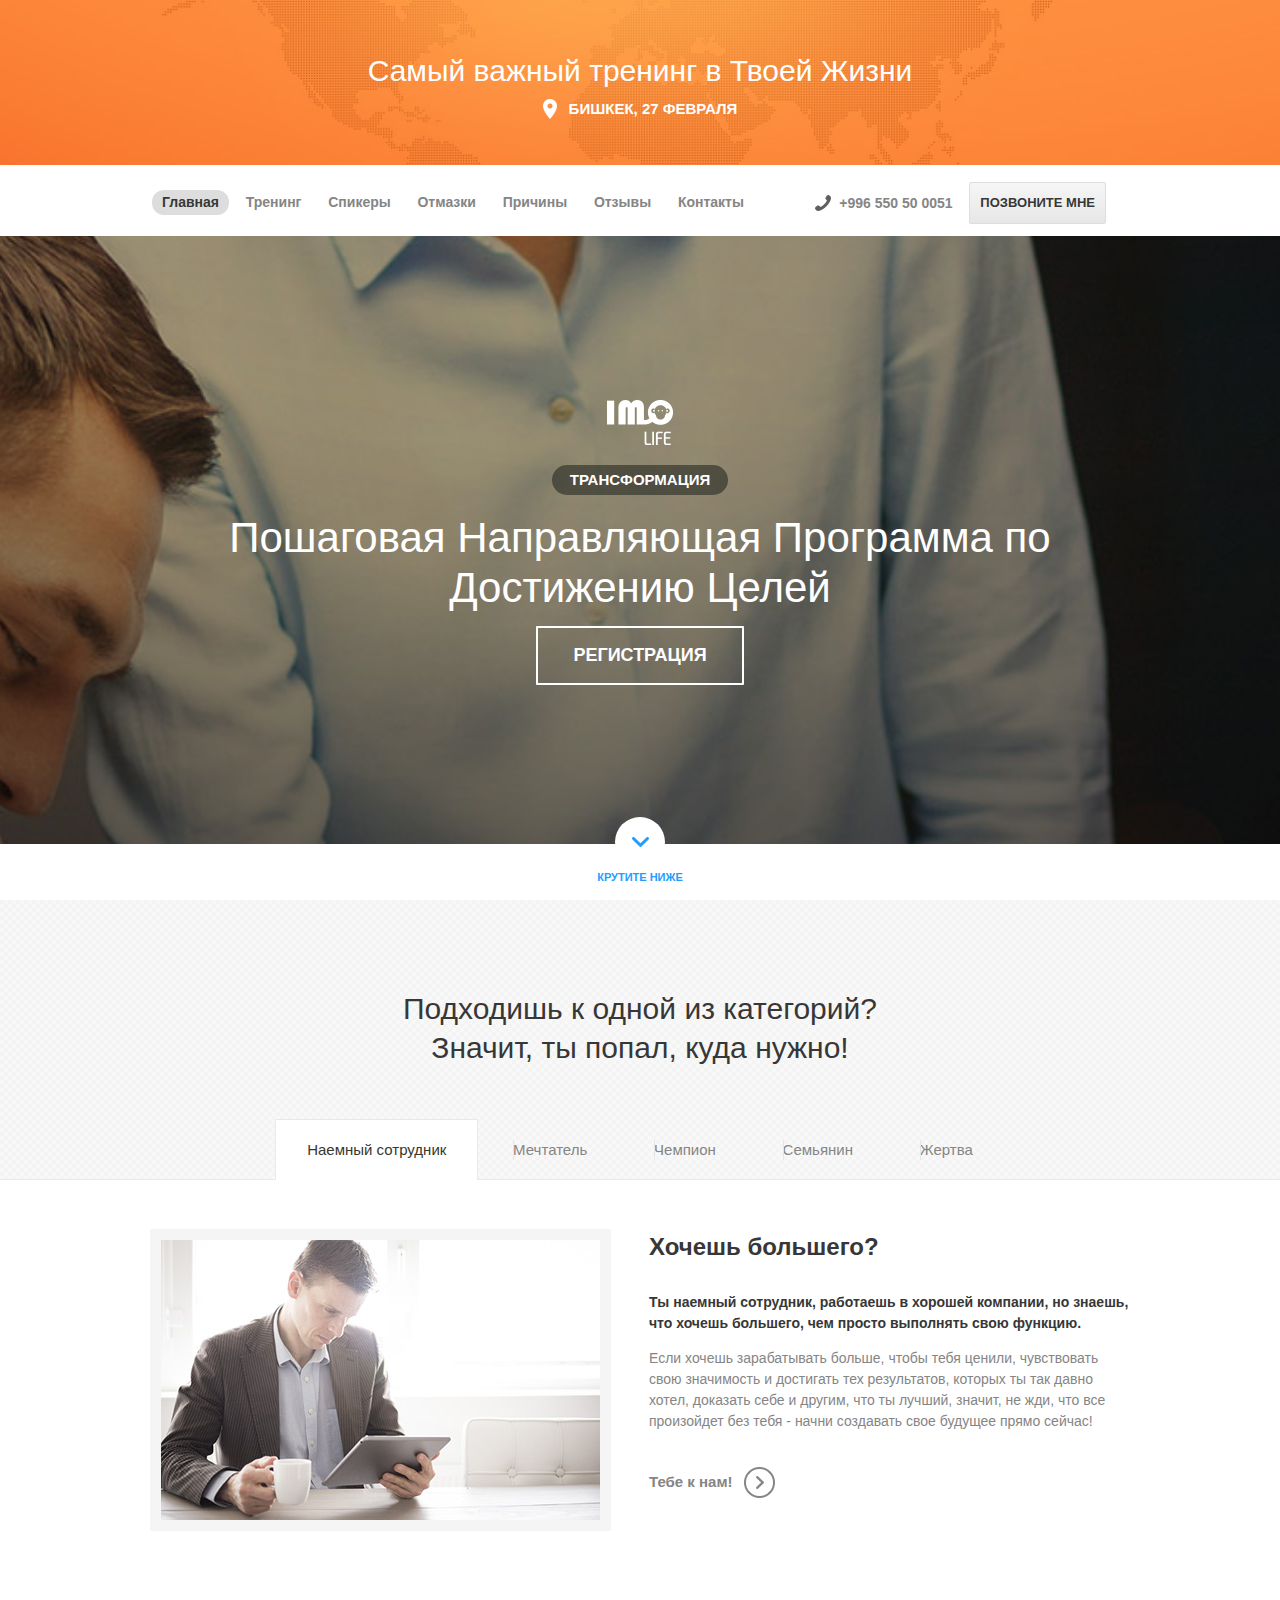
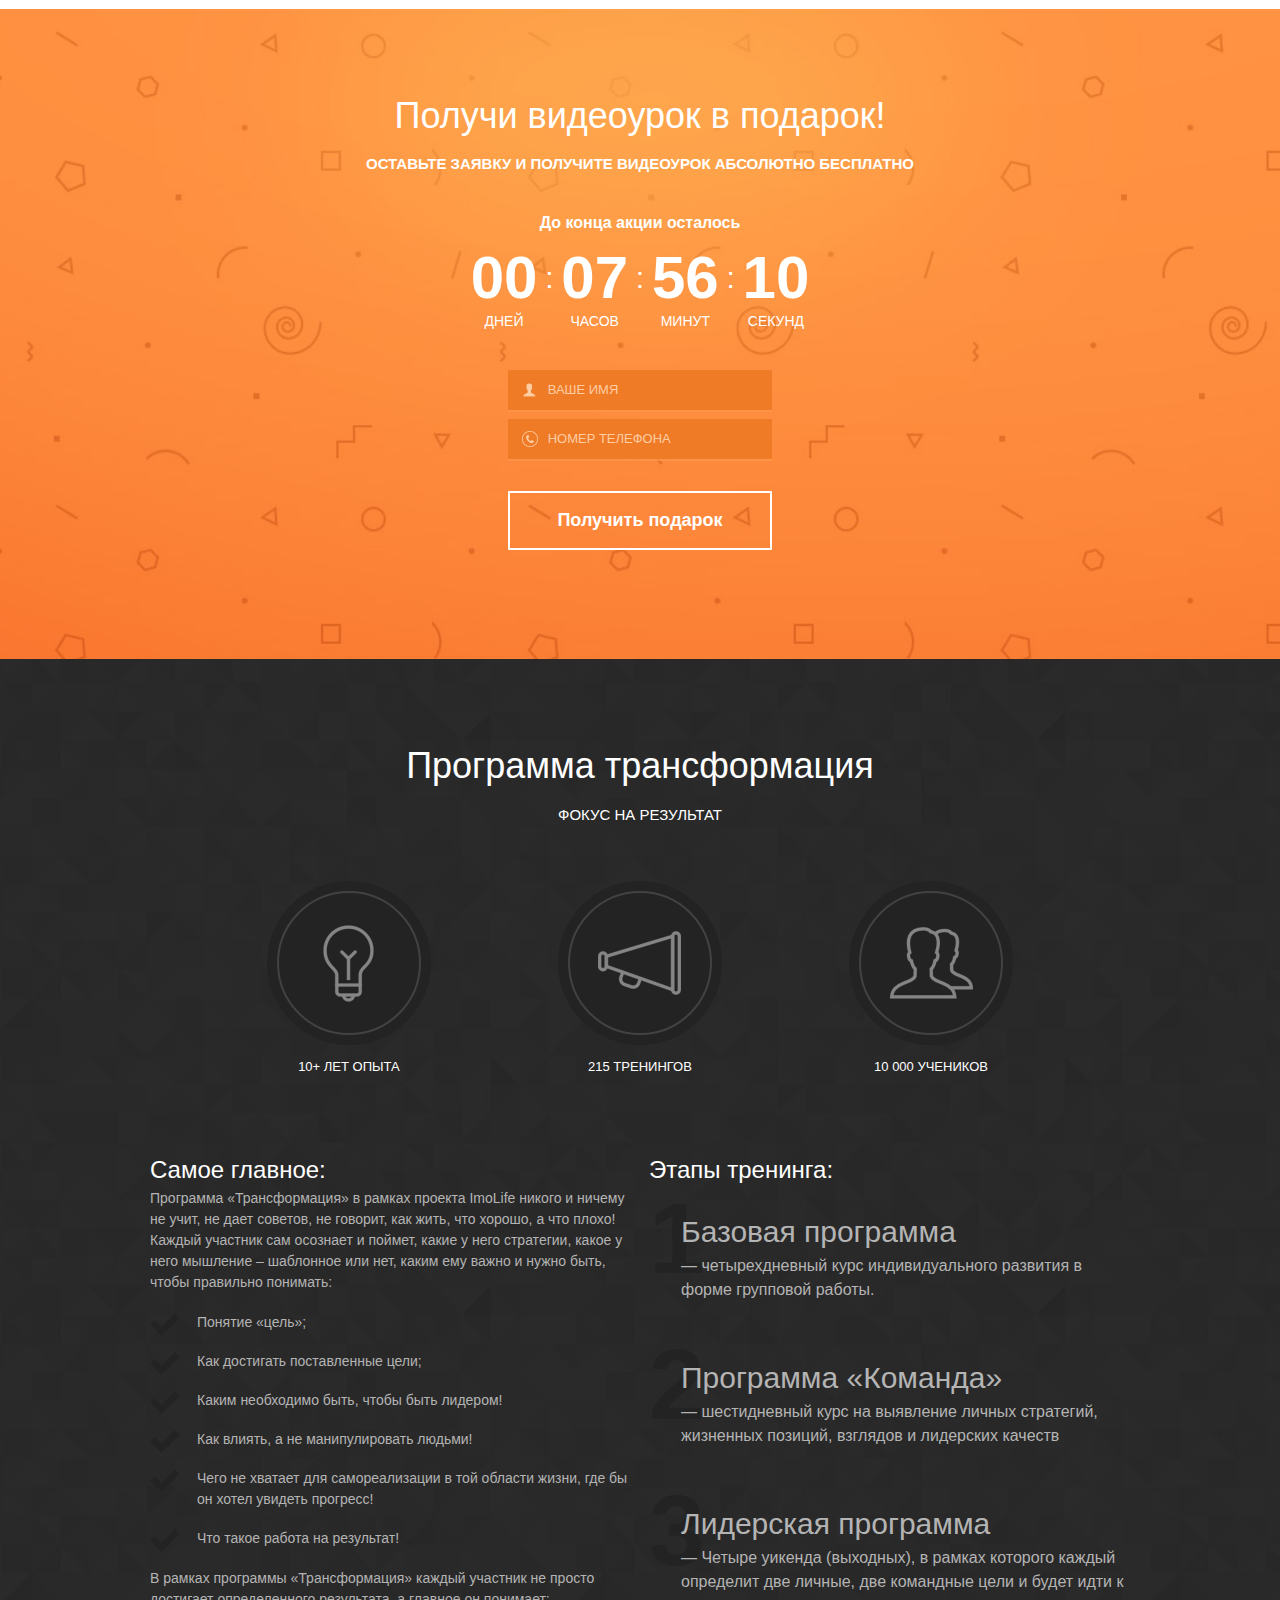
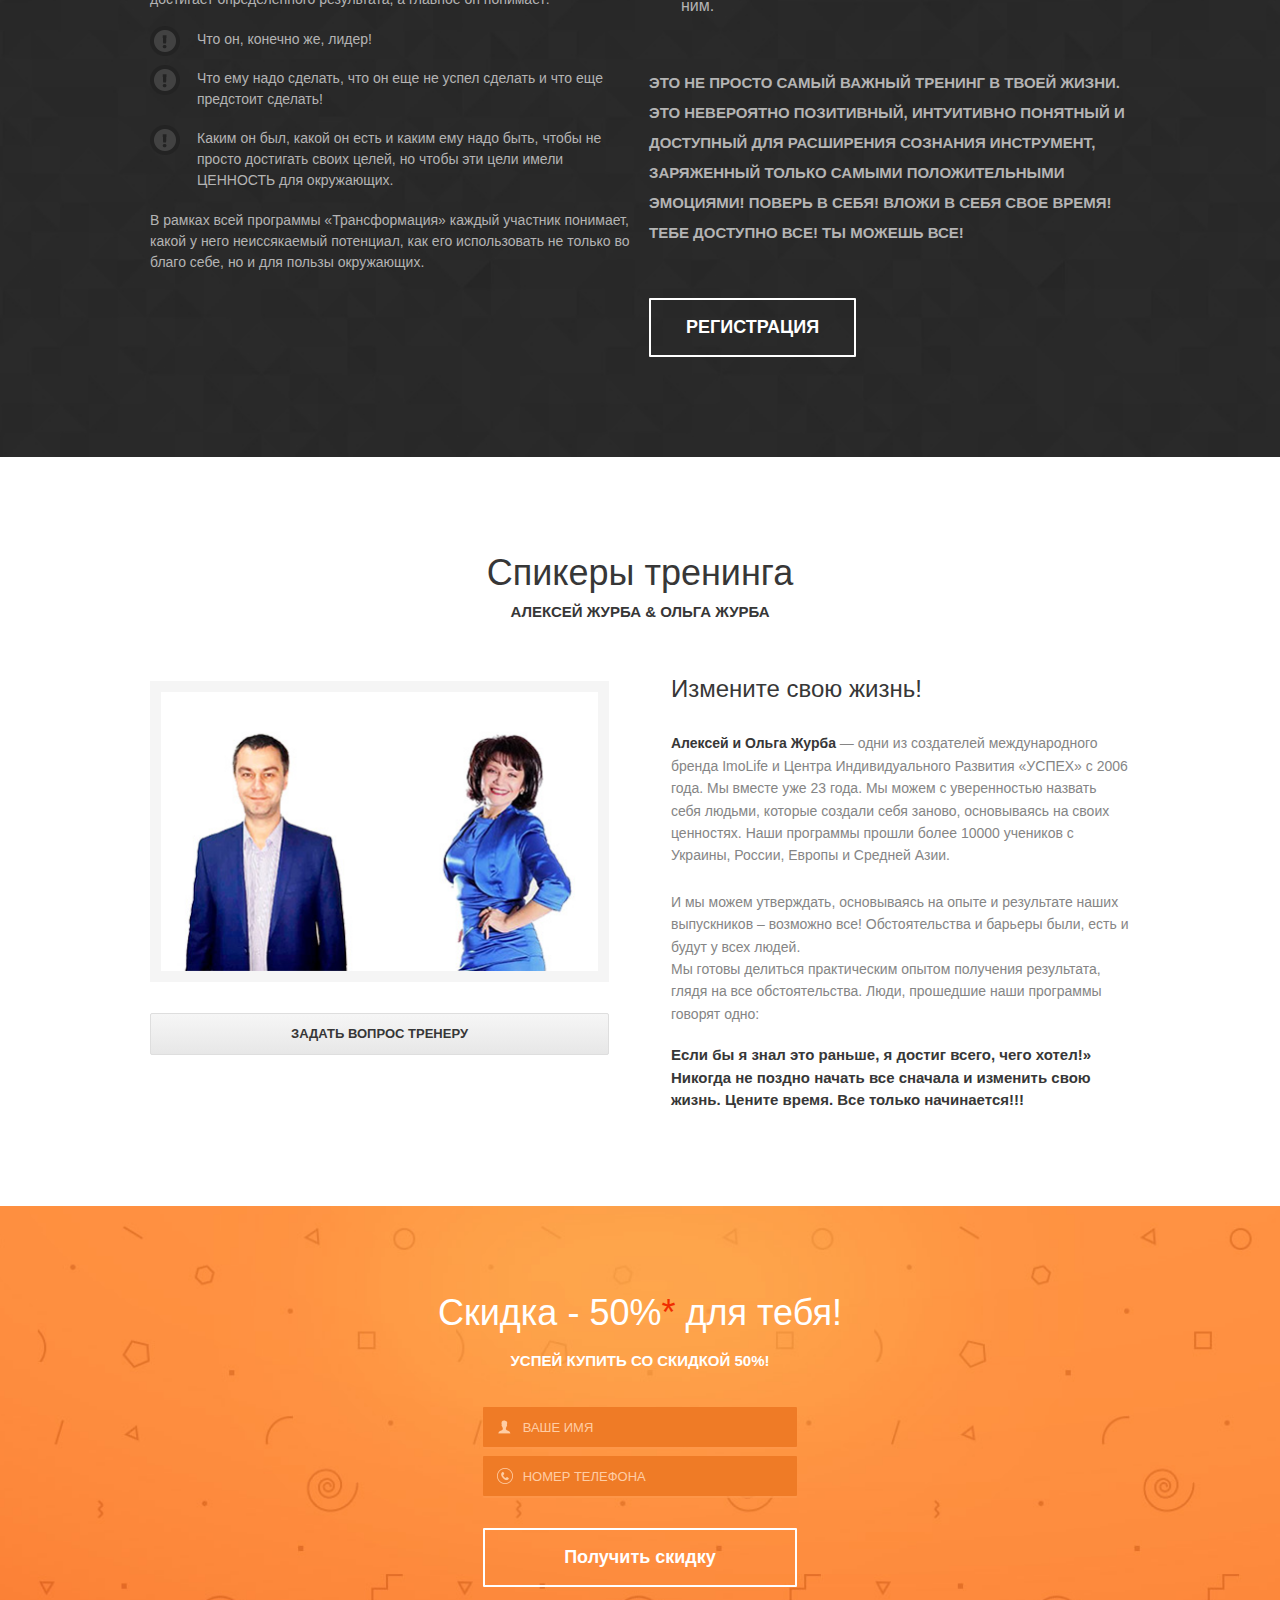
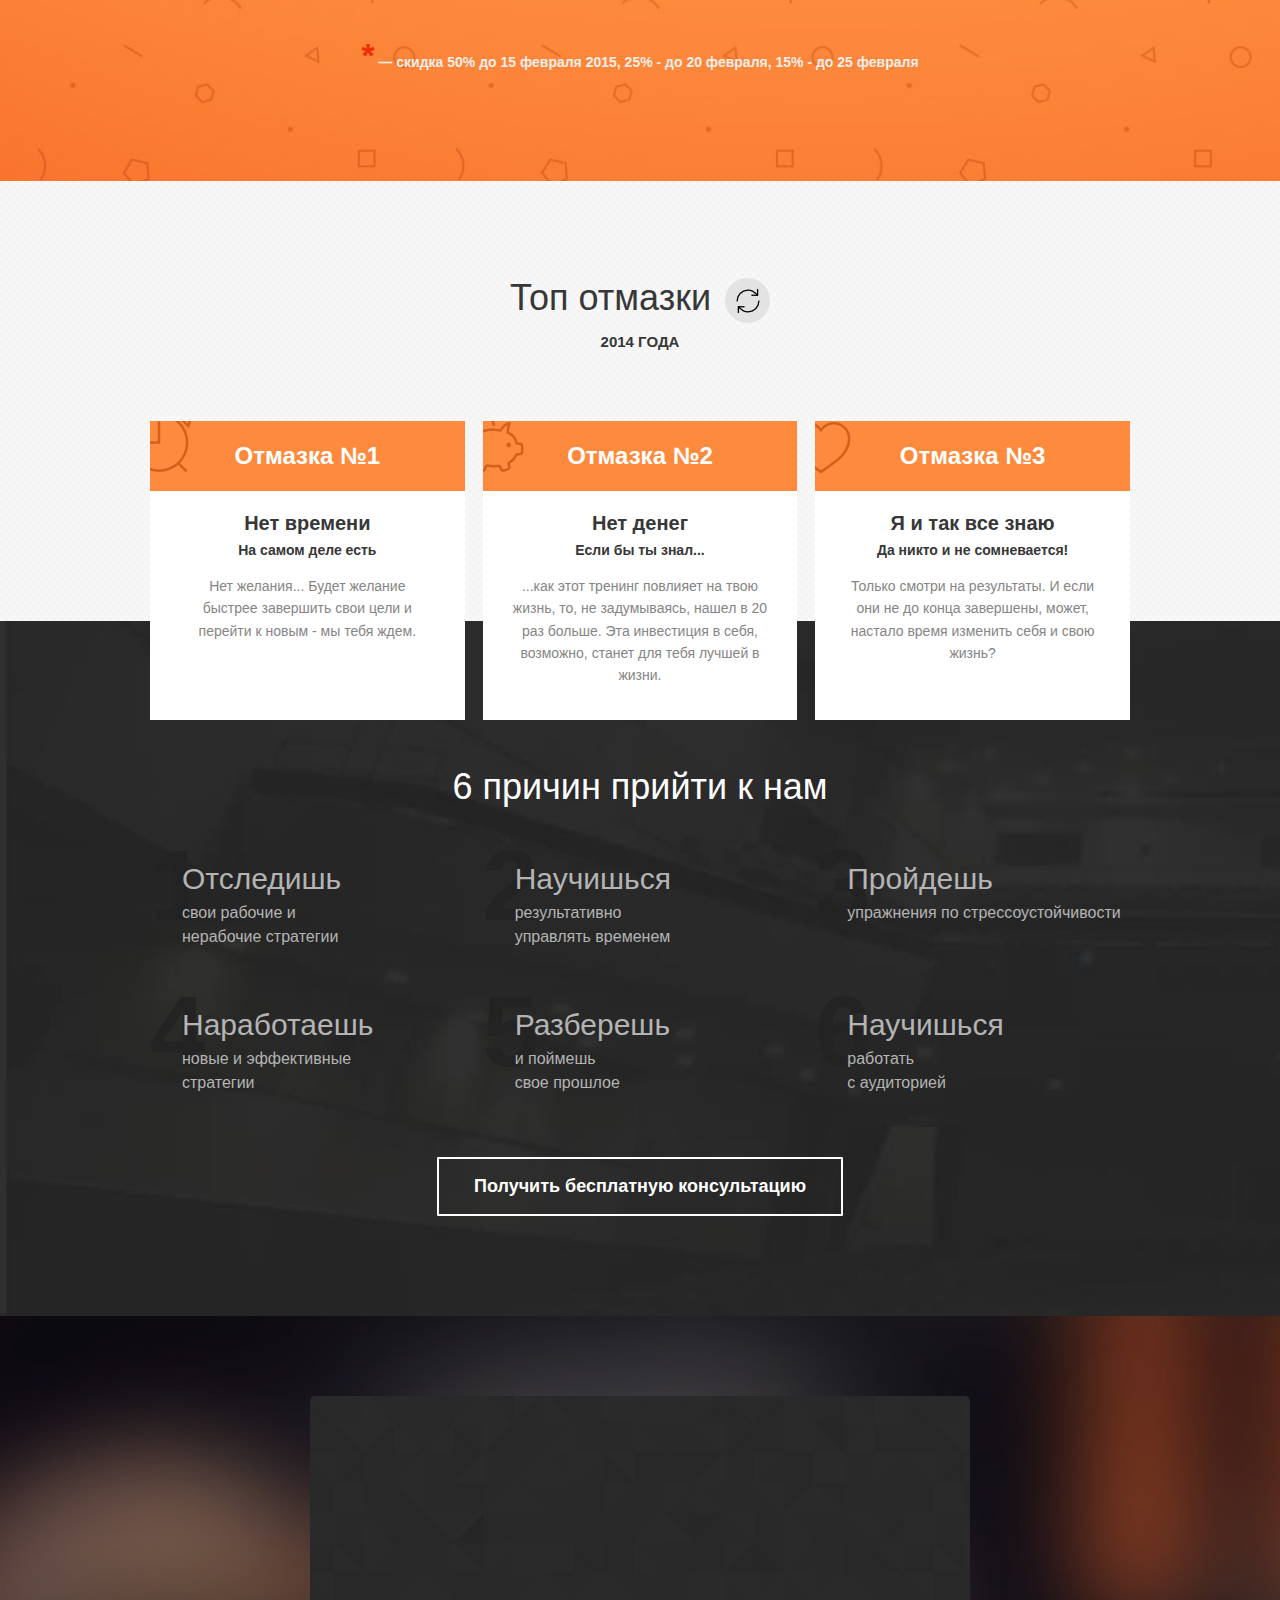
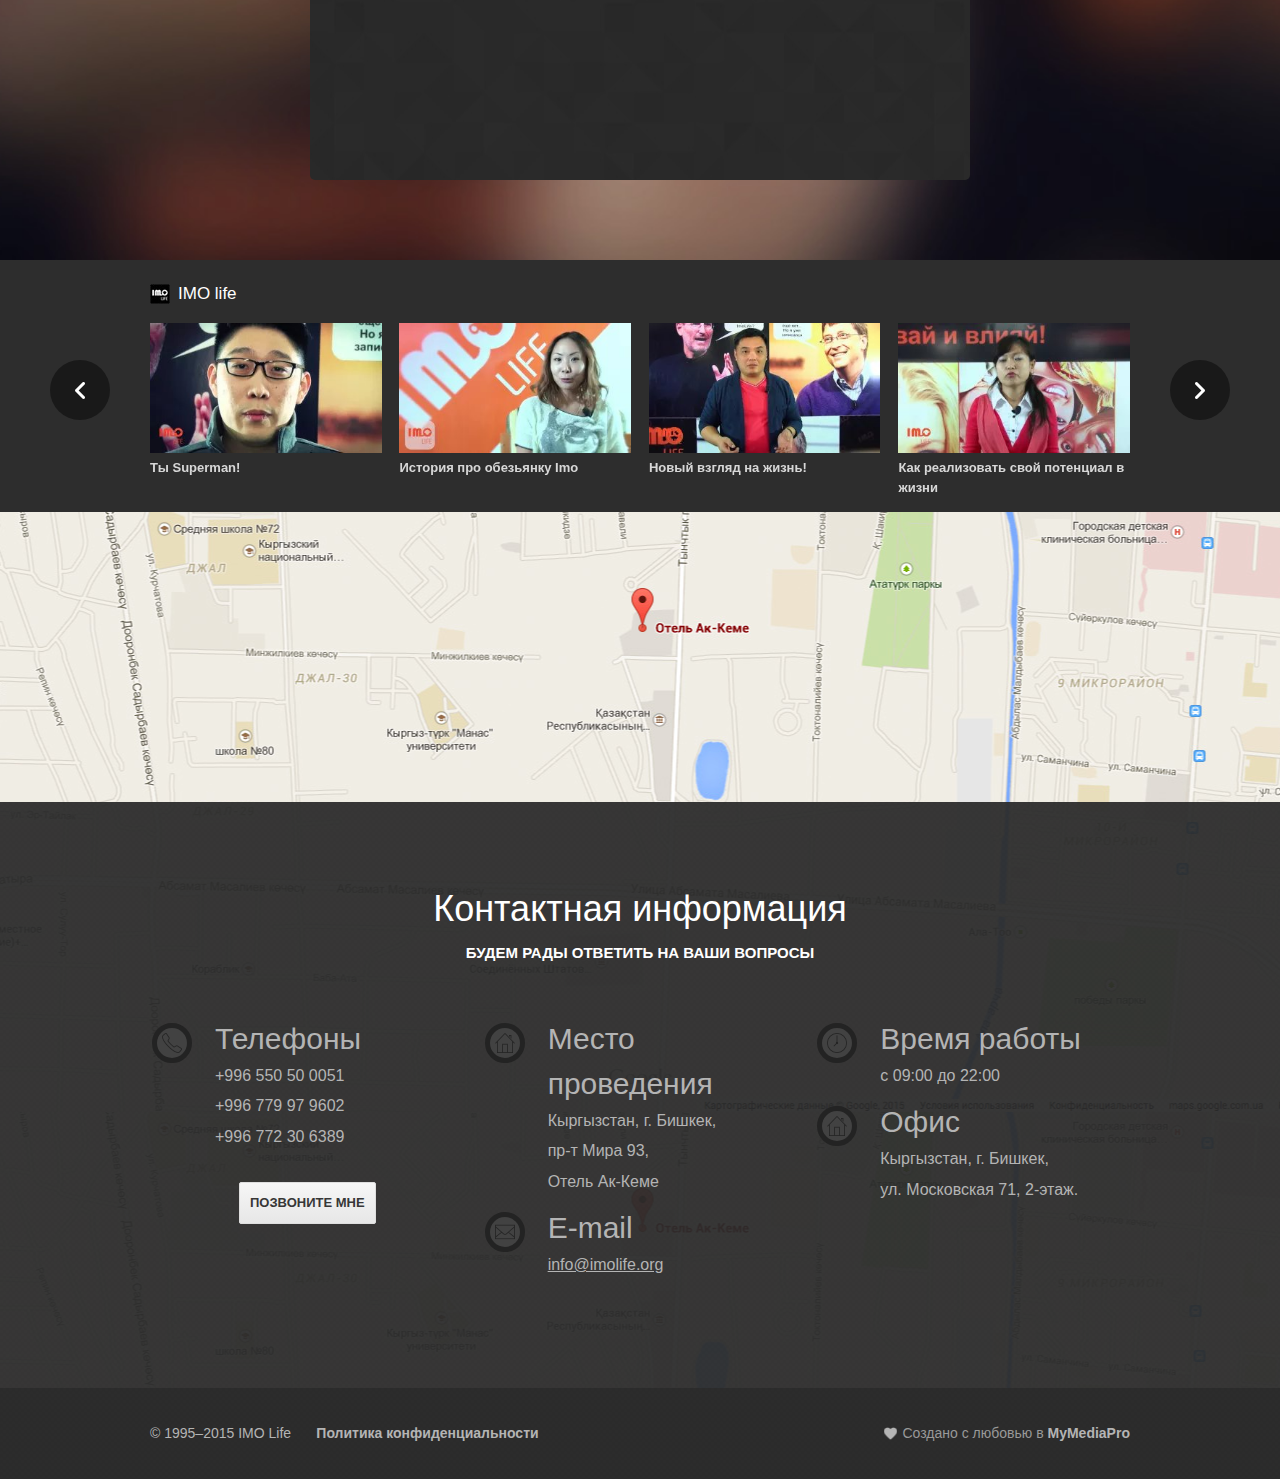
==== commit 94b08ae1: "Major update." ====
--- a/www/index.html
+++ b/www/index.html
@@ -10,7 +10,31 @@
         <script src="js/all.min.js"></script>
         <!--[if lte IE 8 ]><script type="text/javascript">window.location.href="ie8min/index.html";</script><![endif]-->
 
-        <script>
+        <!-- Facebook counter -->
+<script>(function() {
+    var _fbq = window._fbq || (window._fbq = []);
+    if (!_fbq.loaded) {
+        var fbds = document.createElement('script');
+        fbds.async = true;
+        fbds.src = '//connect.facebook.net/en_US/fbds.js';
+        var s = document.getElementsByTagName('script')[0];
+        s.parentNode.insertBefore(fbds, s);
+        _fbq.loaded = true;
+    }
+    _fbq.push(['addPixelId', '653006928128013']);
+})();
+window._fbq = window._fbq || [];
+window._fbq.push(['track', 'PixelInitialized', {}]);
+</script>
+<noscript><img height="1" width="1" alt="" style="display:none" src="https://www.facebook.com/tr?id=653006928128013&amp;ev=PixelInitialized" /></noscript>
+<!-- /Facebook counter -->
+
+<!-- Vkontakte counter -->
+<script type="text/javascript">(window.Image ? (new Image()) : document.createElement('img')).src = location.protocol + '//vk.com/rtrg?r=QDzYYXzqmehZ4I01vNSo1rj3Jul*4u1Kuo8PqVTf70f4dxVsBZ7bxn87b9NRxS8JpzY*pNGSOmuExIlzQpzRQfMT05yJ5mgfLSCUX55dTQYSDpVELGHDC*5dGpfSR1Oni0BPrn20ecO*y7SrcOQdWeFoViueB7HJdcjZXhZncIM-';</script>
+<!-- /Vkontakte counter -->
+
+<!-- Google Analytics counter -->
+<script>
     (function(i,s,o,g,r,a,m){i['GoogleAnalyticsObject']=r;i[r]=i[r]||function(){
         (i[r].q=i[r].q||[]).push(arguments)},i[r].l=1*new Date();a=s.createElement(o),
             m=s.getElementsByTagName(o)[0];a.async=1;a.src=g;m.parentNode.insertBefore(a,m)
@@ -20,36 +44,38 @@
     ga('require', 'displayfeatures');
     ga('send', 'pageview');
 
-    ga('send', 'event', 'Details', 'CallbackMe');
-    ga('send', 'event', 'Details', 'VideoGift');
-    ga('send', 'event', 'Details', 'QuestionTrener');
-    ga('send', 'event', 'Details', 'Discount');
-    ga('send', 'event', 'Details', 'Excuse');
-    ga('send', 'event', 'Details', 'FreeAdvice');
 </script>
+<!-- /Google Analytics counter -->
+
+<!-- Yandex.Metrika counter -->
+<script type="text/javascript">
+    (function (d, w, c) {
+        (w[c] = w[c] || []).push(function() {
+            try {
+                w.yaCounter27717372 = new Ya.Metrika({id:27717372,
+                    webvisor:true,
+                    clickmap:true,
+                    trackLinks:true,
+                    accurateTrackBounce:true});
+            } catch(e) { }
+        });
+
+        var n = d.getElementsByTagName("script")[0],
+                s = d.createElement("script"),
+                f = function () { n.parentNode.insertBefore(s, n); };
+        s.type = "text/javascript";
+        s.async = true;
+        s.src = (d.location.protocol == "https:" ? "https:" : "http:") + "//mc.yandex.ru/metrika/watch.js";
+
+        if (w.opera == "[object Opera]") {
+            d.addEventListener("DOMContentLoaded", f, false);
+        } else { f(); }
+    })(document, window, "yandex_metrika_callbacks");
+</script>
+<noscript><div><img src="//mc.yandex.ru/watch/27717372" style="position:absolute; left:-9999px;" alt="" /></div></noscript>
+<!-- /Yandex.Metrika counter -->
     </head>
     <body>
-        <script type="text/javascript">
-    (window.Image ? (new Image()) : document.createElement('img')).src = location.protocol + '//vk.com/rtrg?r=QDzYYXzqmehZ4I01vNSo1rj3Jul*4u1Kuo8PqVTf70f4dxVsBZ7bxn87b9NRxS8JpzY*pNGSOmuExIlzQpzRQfMT05yJ5mgfLSCUX55dTQYSDpVELGHDC*5dGpfSR1Oni0BPrn20ecO*y7SrcOQdWeFoViueB7HJdcjZXhZncIM-';
-</script>
-
-<script>
-    (function() {
-        var _fbq = window._fbq || (window._fbq = []);
-        if (!_fbq.loaded) {
-            var fbds = document.createElement('script');
-            fbds.async = true;
-            fbds.src = '//connect.facebook.net/en_US/fbds.js';
-            var s = document.getElementsByTagName('script')[0];
-            s.parentNode.insertBefore(fbds, s);
-            _fbq.loaded = true;
-        }
-        _fbq.push(['addPixelId', '653006928128013']);
-    })();
-    window._fbq = window._fbq || [];
-    window._fbq.push(['track', 'PixelInitialized', {}]);
-</script>
-<noscript><img height="1" width="1" alt="" style="display:none" src="https://www.facebook.com/tr?id=653006928128013&amp;ev=PixelInitialized" /></noscript>
         <header class="b-header">
             <div class="b-header__top">
                 <div class="container">
@@ -63,7 +89,7 @@
                         <div class="span8">
                             <nav class="b-topnav">
                                 <ul>
-                                    <li class="b-topnav__item"><a class="anim-scroll" href="#promo">Главная</a></li>
+                                    <li class="b-topnav__item"><a class="anim-scroll current" href="#promo">Главная</a></li>
                                     <li class="b-topnav__item"><a class="anim-scroll" href="#program">Тренинг</a></li>
                                     <li class="b-topnav__item"><a class="anim-scroll" href="#spikers">Спикеры</a></li>
                                     <li class="b-topnav__item"><a class="anim-scroll" href="#features">Отмазки</a></li>
@@ -75,7 +101,7 @@
                         </div>
                         <div class="span4">
                             <div class="b-header__tel">+996 550 50 0051</div>
-                            <a class="pr-button-v2 colorbox_form" href="#rcall">Позвоните мне</a>
+                            <a onclick="ga('send', 'event', 'Details', 'Callback')" class="pr-button-v2 colorbox_form" href="#rcall">Позвоните мне</a>
                         </div>
                     </div>
                 </div>
@@ -89,8 +115,9 @@
                 </div>
                 <h1 class="b-promo__title">Пошаговая Направляющая Программа по<br />Достижению Целей</h1>
                 <div class="b-promo__reg">
-                    <a class="pr-button colorbox_form" href="#rcall">РЕГИСТРАЦИЯ</a>
-                </div>
+                    <a onclick="ga('send', 'event', 'Details', 'Registration')" class="pr-button colorbox_form" href="#rcall">РЕГИСТРАЦИЯ</a>
+                </div>
+                <div class="b-promo__scroll">КРУТИТЕ НИЖЕ</div>
             </div>
         </div>
         <div class="b-reasons">
@@ -123,7 +150,7 @@
                                         <h3>Хочешь большего?</h3>
                                         <p><strong>Ты наемный сотрудник, работаешь в хорошей компании, но знаешь, что хочешь большего, чем просто выполнять свою функцию.</strong></p>
                                         <p>Если хочешь зарабатывать больше, чтобы тебя ценили, чувствовать свою значимость и достигать тех результатов, которых ты так давно хотел, доказать себе и другим, что ты лучший, значит, не жди, что все произойдет без тебя - начни создавать свое будущее прямо сейчас!</p>
-                                        <p><a class="b-reasons__reg colorbox_form" href="#rcall">Тебе к нам!</a></p>
+                                        <p><a onclick="ga('send', 'event', 'Details', 'YouHaveToUs')" class="b-reasons__reg colorbox_form" href="#rcall">Тебе к нам!</a></p>
                                     </div>
                                 </div>
                             </div>
@@ -142,7 +169,7 @@
                                         <h3>Сейчас или потом?</h3>
                                         <p><strong>Ты человек, у которого в голове столько мечтаний и целей, что не сосчитать.</strong></p>
                                         <p>Здесь ты получишь знания, благодаря которым станешь воплощать все свои мечты в реальность. И так всю свою жизнь будешь достигать все больше и больше, постепенно реализовывая то, чего так давно желал. Твои мечты рядом - тебе осталось только принять решение. Сейчас или потом (а мы с тобой знаем, сколько раз ты говорил "потом").</p>
-                                        <p><a class="b-reasons__reg colorbox_form" href="#rcall">Тебе к нам!</a></p>
+                                        <p><a onclick="ga('send', 'event', 'Details', 'YouHaveToUs')" class="b-reasons__reg colorbox_form" href="#rcall">Тебе к нам!</a></p>
                                     </div>
                                 </div>
                             </div>
@@ -161,7 +188,7 @@
                                         <h3>Выйди на новый уровень!</h3>
                                         <p><strong>Ищешь, где взять новых клиентов, зарабатывать больше, выйти на новый уровень? Ты, вроде как, свободный человек, но времени не хватает.</strong></p>
                                         <p>Ты получишь новые стратегии общения с клиентами, партнерами и конкурентами. Получишь массу новых знакомств. Ты получишь знания, как заставить время работать по твоим правилам, а самое важное - получишь "инструмент", ускоряющий твои результаты. Выйдешь на тот уровень, от которого мурашки по коже (мы с тобой знаем, что чем сложнее цель, тем слаще результат).</p>
-                                        <p><a class="b-reasons__reg colorbox_form" href="#rcall">Тебе к нам!</a></p>
+                                        <p><a onclick="ga('send', 'event', 'Details', 'YouHaveToUs')" class="b-reasons__reg colorbox_form" href="#rcall">Тебе к нам!</a></p>
                                     </div>
                                 </div>
                             </div>
@@ -180,7 +207,7 @@
                                         <h3>Измени свою жизнь!</h3>
                                         <p><strong>Это человек, которому близкие важнее всего.</strong></p>
                                         <p>Ты даже не представляешь, как сильно ты изменишь свою жизнь после тренинга! Создашь те отношения, о которых ты мечтал. Создашь крепкие, доверительные отношения со своими родителями, детьми, любимыми.<br />Внимание!<br />Твои родные, не будучи на тренинге, тоже выиграют. После тренинга ты вернешься другим человеком. Все, что было до этого, будет уже неважно - будет важно лишь то, что, чем счастливее будут они, тем лучше будешь чувствовать себя ты.</p>
-                                        <p><a class="b-reasons__reg colorbox_form" href="#rcall">Тебе к нам!</a></p>
+                                        <p><a onclick="ga('send', 'event', 'Details', 'YouHaveToUs')" class="b-reasons__reg colorbox_form" href="#rcall">Тебе к нам!</a></p>
                                     </div>
                                 </div>
                             </div>
@@ -199,7 +226,7 @@
                                         <h3>Запутался?</h3>
                                         <p><strong>Человек, который запутался, не понимает, чего хочет, не понимает, зачем это все.</strong></p>
                                         <p>Ты получишь ответы на эти и на многие другие вопросы. Именно эта категория людей, после нашего тренинга быстрее всех достигает результатов. Ты определишь, что важно тебе, перестанешь делать из мухи слона. Ты начнешь радоваться своим результатам, ведь их станет больше, и они станут реально велики.</p>
-                                        <p><a class="b-reasons__reg colorbox_form" href="#rcall">Тебе к нам!</a></p>
+                                        <p><a onclick="ga('send', 'event', 'Details', 'YouHaveToUs')" class="b-reasons__reg colorbox_form" href="#rcall">Тебе к нам!</a></p>
                                     </div>
                                 </div>
                             </div>
@@ -249,7 +276,7 @@
                                     </div>
                                     <div class="b-sform__el">
                                         <input type="hidden" name="formId" value="id1" />
-                                        <button class="pr-button pr-button_block b-sform__submit js-form__submit" type="submit">Получить подарок</button>
+                                        <button onclick="ga('send', 'event', 'Details', 'Gift')" class="pr-button pr-button_block b-sform__submit js-form__submit" type="submit">Получить подарок</button>
                                     </div>
                                     <div class="b-sform__response-output js-form__output"></div>
                                 </form>
@@ -319,12 +346,12 @@
                                 </li>
                                 <li>
                                     <h4 class="b-numders__title">Лидерская программа</h4>
-                                    <p>— 4 уикенда (выходных), в рамках которого каждый будет определять и идти к 2 личным целям и к 2 командным.</p>
+                                    <p>— Четыре уикенда (выходных), в рамках которого каждый определит две личные, две командные цели и будет идти к ним.</p>
                                 </li>
                             </ol>
                             <p class="b-program__slogan">Это не просто самый важный тренинг в твоей жизни. Это невероятно позитивный, интуитивно понятный и доступный для расширения сознания инструмент, заряженный только самыми положительными эмоциями! Поверь в себя! Вложи в себя свое время! Тебе доступно все! Ты можешь все!</p>
                             <div class="b-program__reg">
-                                <a class="pr-button colorbox_form" href="#rcall">РЕГИСТРАЦИЯ</a>
+                                <a onclick="ga('send', 'event', 'Details', 'Registration_2')" class="pr-button colorbox_form" href="#rcall">РЕГИСТРАЦИЯ</a>
                             </div>
                         </div>
                     </div>
@@ -342,7 +369,7 @@
                                 <div class="b-image">
                                     <img src="images/content/b-spikers.jpg" alt="Спикеры тренинга"/>
                                 </div>
-                                <a class="b-spikers__button colorbox_form" href="#rcall">Задать вопрос тренеру</a>
+                                <a onclick="ga('send', 'event', 'Details', 'QuestionTrener')" class="b-spikers__button colorbox_form" href="#rcall">Задать вопрос тренеру</a>
                             </div>
                         </div>
                         <div class="span6">
@@ -372,7 +399,7 @@
                             </div>
                             <div class="b-sform__el">
                                 <input type="hidden" name="formId" value="id1" />
-                                <button class="pr-button pr-button_block b-sform__submit js-form__submit" type="submit">Получить скидку</button>
+                                <button onclick="ga('send', 'event', 'Details', 'Gift')" class="pr-button pr-button_block b-sform__submit js-form__submit" type="submit">Получить скидку</button>
                             </div>
                             <div class="b-sform__response-output js-form__output"></div>
                         </form>
@@ -483,16 +510,16 @@
                             </div>
                         </div>
                         <div class="b-features__reg">
-                            <a class="pr-button colorbox_form" href="#rcall">Получить бесплатную консультацию</a>
-                        </div>
-                    </div>
-                </div>
-            </div>
-        </div>
-        <div class="b-videos">
+                            <a onclick="ga('send', 'event', 'Details', 'FreeAdvice')" class="pr-button colorbox_form" href="#rcall">Получить бесплатную консультацию</a>
+                        </div>
+                    </div>
+                </div>
+            </div>
+        </div>
+        <div class="b-videos" id="reviews">
             <div class="container">
                 <div class="b-videos__item">
-                    <iframe id="js-videow" width="640" height="360" src="https://www.youtube.com/embed/Ud4oXzoweMY" frameborder="0" allowfullscreen></iframe>
+                    <iframe id="js-videow" width="640" height="360" src="https://www.youtube.com/embed/GtP5WLW2730" frameborder="0" allowfullscreen></iframe>
                 </div>
             </div>
             <div class="b-videos__carusel">
@@ -506,27 +533,56 @@
                             <li>
                                 <div class="row">
                                     <div class="span3">
+                                        <a class="b-videos__citem" href="https://www.youtube.com/embed/GtP5WLW2730">
+                                            <img src="images/content/GtP5WLW2730.jpg" alt=""/>
+                                            <span class="title">Ты Superman!</span>
+                                        </a>
+                                    </div>
+                                    <div class="span3">
+                                        <a class="b-videos__citem" href="https://www.youtube.com/embed/ApjzbbjuVgw">
+                                            <img src="images/content/ApjzbbjuVgw.jpg" alt=""/>
+                                            <span class="title">История про обезьянку Imo</span>
+                                        </a>
+                                    </div>
+                                    <div class="span3">
+                                        <a class="b-videos__citem" href="https://www.youtube.com/embed/MVB7CnaNBWg">
+                                            <img src="images/content/MVB7CnaNBWg.jpg" alt=""/>
+                                            <span class="title">Новый взгляд на жизнь!</span>
+                                        </a>
+                                    </div>
+                                    <div class="span3">
+                                        <a class="b-videos__citem" href="https://www.youtube.com/embed/d2RJz7uC9dk">
+                                            <img src="images/content/d2RJz7uC9dk.jpg" alt=""/>
+                                            <span class="title">Как реализовать свой потенциал в жизни</span>
+                                        </a>
+                                    </div>
+                                </div>
+                            </li>
+
+                            <li>
+                                <div class="row">
+                                    <div class="span3">
+                                        <a class="b-videos__citem" href="https://www.youtube.com/embed/tcZuvMfEMfs">
+                                            <img src="images/content/tcZuvMfEMfs.jpg" alt=""/>
+                                            <span class="title">Как быть эффективным в любом деле</span>
+                                        </a>
+                                    </div>
+                                    <div class="span3">
                                         <a class="b-videos__citem" href="https://www.youtube.com/embed/Ud4oXzoweMY">
-                                            <img src="images/content/video-prev.jpg" alt=""/>
-                                            <span class="title">ПРАВИЛА НАТУРАЛЬНОГО ТРЕНИНГА</span>
-                                        </a>
-                                    </div>
-                                    <div class="span3">
-                                        <a class="b-videos__citem" href="https://www.youtube.com/embed/ApjzbbjuVgw">
-                                            <img src="images/content/video-prev.jpg" alt=""/>
-                                            <span class="title">ПРАВИЛА НАТУРАЛЬНОГО ТРЕНИНГА</span>
-                                        </a>
-                                    </div>
-                                    <div class="span3">
-                                        <a class="b-videos__citem" href="https://www.youtube.com/embed/MVB7CnaNBWg">
-                                            <img src="images/content/video-prev.jpg" alt=""/>
-                                            <span class="title">ПРАВИЛА НАТУРАЛЬНОГО ТРЕНИНГА</span>
-                                        </a>
-                                    </div>
-                                    <div class="span3">
-                                        <a class="b-videos__citem" href="https://www.youtube.com/embed/d2RJz7uC9dk">
-                                            <img src="images/content/video-prev.jpg" alt=""/>
-                                            <span class="title">ПРАВИЛА НАТУРАЛЬНОГО ТРЕНИНГА</span>
+                                            <img src="images/content/Ud4oXzoweMY.jpg" alt=""/>
+                                            <span class="title">Повышение личной эффективности</span>
+                                        </a>
+                                    </div>
+                                    <div class="span3">
+                                        <a class="b-videos__citem" href="https://www.youtube.com/embed/MTTN8BtXGYk">
+                                            <img src="images/content/MTTN8BtXGYk.jpg" alt=""/>
+                                            <span class="title">Успешный человек – успешен во всем</span>
+                                        </a>
+                                    </div>
+                                    <div class="span3">
+                                        <a class="b-videos__citem" href="https://www.youtube.com/embed/nctTjjiPCzY">
+                                            <img src="images/content/nctTjjiPCzY.jpg" alt=""/>
+                                            <span class="title">Неприметный сотрудник или офисный "планктон"</span>
                                         </a>
                                     </div>
                                 </div>
@@ -534,21 +590,37 @@
                             <li>
                                 <div class="row">
                                     <div class="span3">
-                                        <a class="b-videos__citem" href="https://www.youtube.com/embed/MTTN8BtXGYk">
-                                            <img src="images/content/video-prev.jpg" alt=""/>
-                                            <span class="title">ПРАВИЛА НАТУРАЛЬНОГО ТРЕНИНГА</span>
-                                        </a>
-                                    </div>
-                                    <div class="span3">
-                                        <a class="b-videos__citem" href="https://www.youtube.com/embed/nctTjjiPCzY">
-                                            <img src="images/content/video-prev.jpg" alt=""/>
-                                            <span class="title">ПРАВИЛА НАТУРАЛЬНОГО ТРЕНИНГА</span>
-                                        </a>
-                                    </div>
+                                        <a class="b-videos__citem" href="https://www.youtube.com/embed/WCY99o1A4kI">
+                                            <img src="images/content/WCY99o1A4kI.jpg" alt=""/>
+                                            <span class="title">Отзывы клиентов. Imolife раскроет Ваш потециал</span>
+                                        </a>
+                                    </div>
+                                    <div class="span3">
+                                        <a class="b-videos__citem" href="https://www.youtube.com/embed/1ogLdVgvCVc">
+                                            <img src="images/content/1ogLdVgvCVc.jpg" alt=""/>
+                                            <span class="title">Отзывы клиентов. Верный шаг в Imolife</span>
+                                        </a>
+                                    </div>
+                                    <div class="span3">
+                                        <a class="b-videos__citem" href="https://www.youtube.com/embed/oXOp0-cTToM">
+                                            <img src="images/content/oXOp0-cTToM.jpg" alt=""/>
+                                            <span class="title">Отзывы клиентов. Развивайтесь вместе с Imolife</span>
+                                        </a>
+                                    </div>
+                                    <div class="span3">
+                                        <a class="b-videos__citem" href="https://www.youtube.com/embed/uKwo3sx184k">
+                                            <img src="images/content/uKwo3sx184k.jpg" alt=""/>
+                                            <span class="title">Отзывы клиентов. Imolife меняет жизнь</span>
+                                        </a>
+                                    </div>
+                                </div>
+                            </li>
+                            <li>
+                                <div class="row">
                                     <div class="span3">
                                         <a class="b-videos__citem" href="https://www.youtube.com/embed/YzNAx6H99NY">
-                                            <img src="images/content/video-prev.jpg" alt=""/>
-                                            <span class="title">ПРАВИЛА НАТУРАЛЬНОГО ТРЕНИНГА</span>
+                                            <img src="images/content/YzNAx6H99NY.jpg" alt=""/>
+                                            <span class="title">Imolife. Главное верить в себя!</span>
                                         </a>
                                     </div>
                                 </div>
@@ -571,13 +643,13 @@
                                 <p>+996 550 50 0051<br />+996 779 97 9602<br />+996 772 30 6389</p>
                             </div>
                             <div class="b-contacts__button-wrap">
-                                <a class="pr-button-v2 colorbox_form" href="#rcall">Позвоните мне</a>
+                                <a onclick="ga('send', 'event', 'Details', 'Callback')" class="pr-button-v2 colorbox_form" href="#rcall">Позвоните мне</a>
                             </div>
                         </div>
                         <div class="span4">
                             <div class="b-citem icon7">
                                 <span class="b-citem__title">Место проведения</span>
-                                <p>Кыргыстанг, г.Бишкек,<br />пр-т Мира 93,<br />Отель Ак-Кеме</p>
+                                <p>Кыргызстан, г. Бишкек,<br />пр-т Мира 93,<br />Отель Ак-Кеме</p>
                             </div>
                             <div class="b-citem icon8">
                                 <span class="b-citem__title">E-mail</span>
@@ -591,7 +663,7 @@
                             </div>
                             <div class="b-citem icon7">
                                 <span class="b-citem__title">Офис</span>
-                                <p>Кыргыстанг, г.Бишкек,<br />ул.Московская 71, 2-этаж.</p>
+                                <p>Кыргызстан, г. Бишкек,<br />ул. Московская 71, 2-этаж.</p>
                             </div>
                         </div>
                     </div>
@@ -639,62 +711,6 @@
                 </form>
             </div>
         </div>
-
-        <!-- Start SiteHeart code -->
-<script>
-    (function(){
-        var widget_id = 750540;
-        _shcp =[{widget_id : widget_id}];
-        var lang =(navigator.language || navigator.systemLanguage
-        || navigator.userLanguage ||"en")
-                .substr(0,2).toLowerCase();
-        var url ="widget.siteheart.com/widget/sh/"+ widget_id +"/"+ lang +"/widget.js";
-        var hcc = document.createElement("script");
-        hcc.type ="text/javascript";
-        hcc.async =true;
-        hcc.src =("https:"== document.location.protocol ?"https":"http")
-        +"://"+ url;
-        var s = document.getElementsByTagName("script")[0];
-        s.parentNode.insertBefore(hcc, s.nextSibling);
-    })();
-</script>
-
-<!-- Yandex.Metrika counter -->
-<script type="text/javascript">
-    (function (d, w, c) {
-        (w[c] = w[c] || []).push(function() {
-            try {
-                w.yaCounter27717372 = new Ya.Metrika({id:27717372,
-                    webvisor:true,
-                    clickmap:true,
-                    trackLinks:true,
-                    accurateTrackBounce:true});
-            } catch(e) { }
-        });
-
-        var n = d.getElementsByTagName("script")[0],
-                s = d.createElement("script"),
-                f = function () { n.parentNode.insertBefore(s, n); };
-        s.type = "text/javascript";
-        s.async = true;
-        s.src = (d.location.protocol == "https:" ? "https:" : "http:") + "//mc.yandex.ru/metrika/watch.js";
-
-        if (w.opera == "[object Opera]") {
-            d.addEventListener("DOMContentLoaded", f, false);
-        } else { f(); }
-    })(document, window, "yandex_metrika_callbacks");
-</script>
-<noscript><div><img src="//mc.yandex.ru/watch/27717372" style="position:absolute; left:-9999px;" alt="" /></div></noscript>
-<!-- /Yandex.Metrika counter -->
-
-<!-- Google Tag Manager -->
-<noscript><iframe src="//www.googletagmanager.com/ns.html?id=GTM-52JQXG"
-                  height="0" width="0" style="display:none;visibility:hidden"></iframe></noscript>
-<script>(function(w,d,s,l,i){w[l]=w[l]||[];w[l].push({'gtm.start':
-        new Date().getTime(),event:'gtm.js'});var f=d.getElementsByTagName(s)[0],
-        j=d.createElement(s),dl=l!='dataLayer'?'&l='+l:'';j.async=true;j.src=
-        '//www.googletagmanager.com/gtm.js?id='+i+dl;f.parentNode.insertBefore(j,f);
-})(window,document,'script','dataLayer','GTM-52JQXG');</script>
-<!-- End Google Tag Manager -->
+        <a class="pr-scroll-top anim-scroll" href="#promo"></a>
     </body>
 </html>
--- a/www/css/style.min.css
+++ b/www/css/style.min.css
@@ -1 +1 @@
-a,abbr,acronym,address,applet,article,aside,audio,b,big,blockquote,body,canvas,caption,center,cite,code,dd,del,details,dfn,div,dl,dt,em,embed,fieldset,figcaption,figure,footer,form,h1,h2,h3,h4,h5,h6,header,hgroup,html,i,iframe,img,ins,kbd,label,legend,li,mark,menu,nav,object,ol,output,p,pre,q,ruby,s,samp,section,small,span,strike,strong,sub,summary,sup,table,tbody,td,tfoot,th,thead,time,tr,tt,u,ul,var,video{margin:0;padding:0;border:0;font:inherit;vertical-align:baseline}article,aside,details,figcaption,figure,footer,header,hgroup,menu,nav,section{display:block}html{font-size:10px}body{line-height:1.5;font-size:10px;color:#373737;font-family:'Open Sans',sans-serif;background:#fff;font-weight:400}blockquote,q{quotes:none}blockquote:after,blockquote:before,q:after,q:before{content:none}table{border-collapse:collapse;border-spacing:0}a:focus,button:focus,input:focus{outline:0}a:hover{text-decoration:none}.row{width:100%}.row:after,.row:before{display:table;content:"";line-height:0}.row:after{clear:both}.row>[class*=span]{display:block;width:100%;min-height:1px;-webkit-box-sizing:border-box;-moz-box-sizing:border-box;box-sizing:border-box;float:left;margin-left:1.83673%}.row>[class*=span]:first-child{margin-left:0}.row>.span1{width:6.64966%}.row>.span2{width:15.13605%}.row>.span3{width:23.62245%}.row>.span4{width:32.10884%}.row>.span5{width:40.59524%}.row>.span6{width:49.08163%}.row>.span7{width:57.56803%}.row>.span8{width:66.05442%}.row>.span9{width:74.54082%}.row>.span10{width:83.02721%}.row>.span11{width:91.51361%}.row>.span12{width:100%}.row>.offset1{margin-left:10.32313%}.row>.offset1:first-child{margin-left:8.48639%}.row>.offset2{margin-left:18.80952%}.row>.offset2:first-child{margin-left:16.97279%}.row>.offset3{margin-left:27.29592%}.row>.offset3:first-child{margin-left:25.45918%}.row>.offset4{margin-left:35.78231%}.row>.offset4:first-child{margin-left:33.94558%}.row>.offset5{margin-left:44.26871%}.row>.offset5:first-child{margin-left:42.43197%}.row>.offset6{margin-left:52.7551%}.row>.offset6:first-child{margin-left:50.91837%}.row>.offset7{margin-left:61.2415%}.row>.offset7:first-child{margin-left:59.40476%}.row>.offset8{margin-left:69.72789%}.row>.offset8:first-child{margin-left:67.89116%}.row>.offset9{margin-left:78.21429%}.row>.offset9:first-child{margin-left:76.37755%}.row>.offset10{margin-left:86.70068%}.row>.offset10:first-child{margin-left:84.86395%}.row>.offset11{margin-left:95.18707%}.row>.offset11:first-child{margin-left:93.35034%}.pr-button{font-family:'Open Sans',sans-serif;display:inline-block;text-decoration:none;color:#fff;font-size:1.8rem;font-weight:600;border:2px solid #FFF;border-radius:1px;padding:1.4rem 3.5rem;-webkit-transition:background-color .3s,color .3s;transition:background-color .3s,color .3s;background-color:transparent;cursor:pointer;line-height:1.5;-webkit-box-sizing:border-box;-moz-box-sizing:border-box;box-sizing:border-box}.pr-button:hover{background-color:#fff;color:#000}.pr-button_block{display:block;width:100%}.pr-button-v2{font-family:'Open Sans',sans-serif;display:inline-block;line-height:1.5;text-decoration:none;color:#373737;font-size:1.3em;font-weight:600;text-transform:uppercase;cursor:pointer;background-color:#E4E4E4;background-image:-webkit-gradient(linear,left bottom,left top,from(#E7E7E7),to(#F6F6F6));background-image:-webkit-linear-gradient(bottom,#E7E7E7 0,#F6F6F6 100%);background-image:linear-gradient(to top,#E7E7E7 0,#F6F6F6 100%);border:1px solid #DEDEDE;border-radius:2px;padding:.76923em;vertical-align:middle;-webkit-box-sizing:border-box;-moz-box-sizing:border-box;box-sizing:border-box}.pr-button-v2:hover{background-image:-webkit-gradient(linear,left bottom,left top,from(#F6F6F6),to(#E7E7E7));background-image:-webkit-linear-gradient(bottom,#F6F6F6 0,#E7E7E7 100%);background-image:linear-gradient(to top,#F6F6F6 0,#E7E7E7 100%)}.pr-button-v2_block{display:block;width:100%}.pr-list{padding:1em 0}.pr-list li{color:#B4B4B4;font-size:1.4rem;padding:.64286em 0 .64286em 3.35714em;list-style:none;background-repeat:no-repeat;background-position:0 .71429em}.pr-list.checklist li{background-image:url([data-uri])}.pr-list.alertlist li{background-position:0 .42857em;background-image:url([data-uri])}.b-image img{-webkit-box-sizing:border-box;-moz-box-sizing:border-box;box-sizing:border-box;border:11px solid #f5f5f5;max-width:100%;display:block}.cboxIframe{width:100%;height:100%;display:block;border:0;padding:0;margin:0}#cboxOverlay{position:fixed;width:100%;height:100%;background:rgba(0,0,0,.4);z-index:500;left:0;top:0}#cboxLoadingGraphic{position:absolute;top:0;left:0;width:100%;height:100%;background:url(../images/loading.gif) no-repeat center center #fff}#cboxLoadedContent{-webkit-overflow-scrolling:touch}#colorbox{z-index:1000}#cboxClose{display:block;width:0;height:0;padding:2.8em 2.8em 0 0;overflow:hidden;position:absolute;right:3px;top:3px;border:0;cursor:pointer;background:url([data-uri]) no-repeat;font-size:1em}.colorbox_yt-wind:focus{outline:0}.colorbox_yt-wind #cboxContent{padding:3.5em 1em 1em;background:url(../images/b-program__bg.jpg);border-radius:5px;position:relative}.colorbox_form-wind:focus{outline:0}.colorbox_form-wind #cboxContent{padding:0;position:relative;background-color:#fff;border-radius:5px;overflow:hidden}.colorbox_form-wind #cboxClose{right:15px;top:15px}body{min-width:1012px;position:relative}.container{width:980px;margin:0 auto}.icon4{background-image:url([data-uri])}.icon5{background-image:url([data-uri])}.icon6,.icon6:before{background-image:url([data-uri])}.icon7,.icon7:before{background-image:url([data-uri])}.icon8,.icon8:before{background-image:url([data-uri])}.icon9,.icon9:before{background-image:url([data-uri])}.icon10{background-image:url([data-uri])}.icon11{background-image:url([data-uri])}.icon12{background-image:url([data-uri])}.icon13{background-image:url([data-uri])}.icon14{background-image:url([data-uri])}.b-block{padding:8em 0 10em}.b-header{position:absolute;top:0;left:0;width:100%;-webkit-backface-visibility:hidden;backface-visibility:hidden;z-index:50;background-color:#fff}.b-header.fixed{position:fixed;top:-165px}.b-header__top{text-align:center;background:url(../images/b-header__top.jpg) no-repeat center center #f76d29;-webkit-background-size:cover;background-size:cover;padding:4.8em 0 4em}.b-header.fixed .b-header__top{opacity:0}.b-header__slogan{color:#FFF;font-size:3em;font-weight:300}.b-header__date{color:#FFF;font-size:1.5em;font-weight:600;text-transform:uppercase;padding:.33333em 0}.b-header__date .text{background:url([data-uri]) no-repeat left center;padding-left:1.73333em;display:inline-block}.b-header__bottom{padding:1.7em 0 1.2em;background-color:#fff}.b-header__tel{color:#858585;font-size:1.4em;font-weight:600;padding:.64286em 1em .64286em 1.71429em;background:url([data-uri]) no-repeat left center;display:inline-block;vertical-align:middle}@media (max-width:980px){.b-header.fixed{position:absolute}.b-header.fixed .b-header__top{opacity:1}}.b-topnav{padding:.8em 0}.b-topnav__item{display:inline-block;list-style:none;padding:0 .2em}.b-topnav__item>a{font-size:1.4em;color:#858585;font-weight:600;line-height:1.78571em;display:block;-webkit-transition:background-color .3s,color .3s;transition:background-color .3s,color .3s;text-decoration:none;padding:0 .71429em;border-radius:.85714em}.b-topnav__item>a.current,.b-topnav__item>a:hover{color:#373737}.b-topnav__item>a.current{background-color:#ddd}.b-promo{padding:33.8em 0 8.3em;background:url(../images/b-promo_bg.jpg) no-repeat center center #242718;-webkit-background-size:cover;background-size:cover}.b-promo__title{color:#FFF;font-size:4.2em;font-weight:300;text-align:center;line-height:1.2}.b-promo__logo{text-align:center;padding-bottom:1.8em}.b-promo__logo img{display:block;margin:0 auto 2em}.b-promo__logo .text{display:inline-block;color:#FFF;font-size:1.5em;font-weight:600;text-transform:uppercase;background-color:rgba(36,39,34,.59);border-radius:1em;line-height:2;padding:0 1.2em}.b-promo__reg{text-align:center;padding-top:5.3em}.b-reasons{background:url([data-uri]);padding:8.9em 0 0}.b-reasons__title{color:#373737;font-size:3em;font-weight:300;text-align:center;line-height:1.3;padding-bottom:1.73333em}.b-reasons__reg{font-size:1.5rem;font-weight:600;color:#858585;text-decoration:none;background:url([data-uri]) no-repeat right center;display:inline-block;padding:.66667em 2.8em .66667em 0;margin:1em 0 0}.b-tab__tabs{background:#fff;padding-bottom:7.8em;border-top:1px solid #e9e9e9}.b-tab__tab{display:none}.b-tab__tab.current{display:block}.b-tab__header{text-align:center;margin-bottom:-1px}.b-tab__header li{display:inline-block}.b-tab__header li:first-child a:after{display:none}.b-tab__header a{display:block;border:1px solid transparent;-webkit-transition:background-color .3s,color .3s,border-color .3s;transition:background-color .3s,color .3s,border-color .3s;color:#858585;font-size:1.5em;text-decoration:none;padding:1.26667em 2.06667em;border-bottom:0;position:relative}.b-tab__header a:hover{color:#37372C}.b-tab__header a.current{color:#37372C;border-color:#e9e9e9;background-color:#fff;z-index:10}.b-tab__header a.current:after{display:none}.b-tab__header a:after{content:"";display:block;height:20px;width:1px;background-color:#e5e5e5;position:absolute;top:50%;margin-top:-10px;left:-1}.b-tab__content{padding:4.9em 0 0}.b-tab__content h3{color:#373737;font-size:2.4em;font-weight:600;padding:0 0 .83333em}.b-tab__content p{color:#858585;font-size:1.4em;padding:.5em 0}.b-tab__content p strong{font-weight:600;color:#373737}.b-timer{text-align:center;padding-bottom:3.8em}.b-timer__item{display:inline-block}.b-timer__title{color:#FFF;font-size:1.6em;font-weight:600;padding-bottom:.8125em}.b-timer__num{color:#FFF;font-size:6em;font-weight:700;display:block;line-height:1;padding-bottom:.05em}.b-timer__text{color:#FFF;font-size:1.4em;font-weight:300;text-transform:uppercase;display:block}.b-timer__separator{color:#FFF;font-size:3em;font-weight:300;display:inline-block;vertical-align:top;line-height:2;padding:0 .16667em}.b-sform{padding:0 2.5em}.b-sform__el{padding:0 0 .9em}.b-sform__text{width:100%;-webkit-box-sizing:border-box;-moz-box-sizing:border-box;box-sizing:border-box;background-color:#EF7B26;border-radius:1px;-webkit-box-shadow:0 2px 0 rgba(254,151,75,.75);box-shadow:0 2px 0 rgba(254,151,75,.75);border:0;margin:0;color:#FFCDA4;font-size:1.3em;padding:0 .76923em 0 3.07692em;text-transform:uppercase;display:block;height:40px;background-repeat:no-repeat;background-position:1.15385em 50%;-webkit-transition:-webkit-box-shadow .3s;transition:box-shadow .3s}.b-sform__text.error{-webkit-box-shadow:0 0 4px red;box-shadow:0 0 4px red}.b-sform__text:focus{-webkit-box-shadow:0 0 4px rgba(255,255,255,.5);box-shadow:0 0 4px rgba(255,255,255,.5)}.b-sform__text.icon5{background-position:1.07692em 50%}.b-sform__text::-webkit-input-placeholder{color:#FFCDA4}.b-sform__text::-moz-placeholder{color:#FFCDA4}.b-sform__text:-ms-input-placeholder{color:#FFCDA4}.b-sform__submit{margin-top:2.3rem}.b-sform__submit.sending{color:transparent;background-image:url(../images/ajax-loader.gif);background-repeat:no-repeat;background-position:center center;background-color:#fff;cursor:default}.b-sform__response-output{font-size:1.5em;color:#fff;text-align:center;padding:.33333em .66667em;border:1px solid #fff;margin-top:.66667em;display:none}.b-sform__response-output.error{border-color:red}.b-sale__title{color:#FFF;font-size:3.6em;font-weight:300;text-align:center;padding-bottom:.27778em}.b-sale__title .sup{color:#f02d00}.b-sale__subtitle{color:#FFF;font-size:1.5em;font-weight:600;text-transform:uppercase;text-align:center;padding-bottom:2.33333em}.b-sale__subinfo{font-weight:600;color:#F1EEEA;font-size:1.4em;text-align:center;padding:2.5em 0 0}.b-sale__subinfo sup{color:#F02D00;font-size:2.4em}.b-spikers{padding-bottom:8.7em}.b-spikers__title{text-align:center;font-size:3.6em;font-weight:300;padding:.25em 0 .02778em}.b-spikers__subtitle{text-align:center;text-transform:uppercase;font-size:1.5em;font-weight:600}.b-spikers__content{padding:4.8em 0 0}.b-spikers__content h4{font-size:2.4em;padding-bottom:.54167em}.b-spikers__content p{color:#858585;font-size:1.4em;line-height:1.6;padding:.85714em 0}.b-spikers__content p.large{color:#373737;font-size:1.5em;padding:.46667em 0;font-weight:600;line-height:1.5}.b-spikers__content strong{font-weight:700;color:#373737}.b-spikers__content img{display:block;max-width:100%;margin:1em 0 3.1em}.b-spikers__column{padding-right:2.2em}.b-spikers__column.right{padding-right:0;padding-left:2.2em}.b-spikers__button{line-height:1.5;display:block;text-align:center;border:1px solid #DEDEDE;border-radius:2px;background-color:#E4E4E4;background-image:-webkit-gradient(linear,left bottom,left top,from(#E7E7E7),to(#F6F6F6));background-image:-webkit-linear-gradient(bottom,#E7E7E7 0,#F6F6F6 100%);background-image:linear-gradient(to top,#E7E7E7 0,#F6F6F6 100%);color:inherit;font-size:1.3em;font-weight:600;text-transform:uppercase;text-decoration:none;padding:.76923em 0}.b-spikers__button:hover{background-image:-webkit-gradient(linear,left bottom,left top,from(#F6F6F6),to(#E7E7E7));background-image:-webkit-linear-gradient(bottom,#F6F6F6 0,#E7E7E7 100%);background-image:linear-gradient(to top,#F6F6F6 0,#E7E7E7 100%)}.b-program{background:url(../images/b-program__bg.jpg) no-repeat center center;-webkit-background-size:cover;background-size:cover}.b-program__title{color:#FFF;font-size:3.6em;text-align:center;padding-bottom:.30556em}.b-program__subtitle{color:#FFF;font-size:1.5em;text-transform:uppercase;text-align:center}.b-program__feature{color:#FFF;font-size:1.3em;text-transform:uppercase;text-align:center;position:relative;padding-top:166px}.b-program__feature:before{content:"";display:block;border-radius:50%;width:140px;height:140px;position:absolute;top:0;left:50%;margin-left:-72px;background-color:#232323;border:2px solid #424242;-webkit-box-shadow:0 0 0 10px #232323;box-shadow:0 0 0 10px #232323;background-repeat:no-repeat;background-position:50% 50%}.b-program__feature.icon1:before{background-image:url([data-uri])}.b-program__feature.icon2:before{background-image:url([data-uri])}.b-program__feature.icon3:before{background-image:url([data-uri])}.b-program__features{padding-top:6.5em}.b-program .text p{color:#B4B4B4;font-size:1.4em}.b-program__ctitle{color:#FFF;font-size:2.4em}.b-program__content{padding-top:7.5em}.b-program__slogan{color:#B4B4B4;font-size:1.5em;font-weight:600;line-height:2;text-transform:uppercase;padding:1.2em 0 3.33333em}.b-numders{color:#B4B4B4;counter-reset:point}.b-numders li{list-style:none;padding:2.1em 0 3.2em 3.2em;position:relative;z-index:10}.b-numders li:before{content:counter(point);counter-increment:point 1;display:block;color:#232323;font-size:100px;font-weight:700;text-transform:uppercase;position:absolute;left:0;top:0;z-index:-1;line-height:1}.b-numders__title{font-size:3em;font-weight:300}.b-numders p{font-size:1.6em}.b-features{background:url([data-uri])}.b-features__title{display:block;text-align:center;color:#373737;font-size:3.6em;font-weight:300;padding:.16667em 0}.b-features__title:after{content:"";display:inline-block;width:45px;height:45px;vertical-align:middle;background:url([data-uri]) no-repeat center center;margin-left:14px}.b-features__subtitle{display:block;text-align:center;color:#373737;font-size:1.5em;font-weight:600;text-transform:uppercase;padding-bottom:4.46667em}.b-features__content{background:url(../images/b-features_bg.jpg) no-repeat #232323;-webkit-background-size:cover;background-size:cover;padding:0 0 10em;padding:44em 0 0;-webkit-background-clip:content-box;background-clip:content-box}.b-features__up{margin-top:-356px;padding-bottom:10em}.b-features__reg{text-align:center;padding-top:3em}.b-features__rtitle{color:#FFF;font-size:3.6em;font-weight:300;text-align:center;padding:0 0 .58333em}.b-features__reasons{counter-reset:point}.b-features__reasons .b-numders{counter-reset:none}.b-ritem{text-align:center;background-color:#fff;margin-bottom:4em}.b-ritem__head{background-color:#fe8b3d;color:#FFF;font-size:2.4em;font-weight:600;padding:.70833em 0;background-position:0 0;background-repeat:no-repeat}.b-ritem__head.icon10{background-position:-23px -13px}.b-ritem__head.icon11{background-position:-19px -5px}.b-ritem__head.icon12{background-position:-24px 0}.b-ritem__content{height:200px;padding:1.7em 3em 1.2em;overflow:hidden;position:relative}.b-ritem__content:after{content:"";display:block;position:absolute;width:100%;height:25px;bottom:0;left:0;background-image:url([data-uri]);background-image:-webkit-gradient(linear,left top,left bottom,from(rgba(255,255,255,.5)),to(#fff));background-image:-webkit-linear-gradient(top,rgba(255,255,255,.5) 0,#fff 100%);background-image:linear-gradient(to bottom,rgba(255,255,255,.5) 0,#fff 100%)}.b-ritem__content h6{font-size:2em;font-weight:600;padding-bottom:.1em}.b-ritem__content .subtitle{font-size:1.4em;font-weight:600;padding-bottom:1em;display:block}.b-ritem__content p{color:#858585;font-size:1.4em;line-height:1.6}.b-vreview{padding:34.6em 0 27em;background:url(../images/b-video_bg.jpg) no-repeat 50% 50%;-webkit-background-size:cover;background-size:cover}.b-vreview__title{color:#FFF;font-size:3.6em;font-weight:300;text-align:center;padding:.5em 0 0}.b-vreview__button-wrap{padding:6.5em 0 0;text-align:center}.b-vreview__hd{text-align:center}.b-vreview__hd .text{color:#FFF;font-size:1.5em;font-weight:600;text-transform:uppercase;display:inline-block;background-color:rgba(26,26,26,.59);padding:0 1.13333em;line-height:2;border-radius:1em}.b-contacts{padding:29em 0 0;background:url(../images/content/map.jpg) repeat-y center top #f0ede5}.b-contacts__content{background:url([data-uri]);padding:8em 0 10em}.b-contacts__title{color:#FFF;font-size:3.6em;font-weight:300;text-align:center;padding-bottom:.16667em}.b-contacts__subtitle{color:#FFF;font-size:1.5em;font-weight:600;text-transform:uppercase;text-align:center;padding-bottom:3.4em}.b-contacts__button-wrap{text-align:center;padding:2.2em 0 0}.b-citem{color:#B4B4B4;padding:0 0 .8em 6.5em;position:relative;background-image:none}.b-citem:before{content:"";display:block;width:30px;height:30px;border:5px solid #232323;background-color:#424242;position:absolute;top:7px;left:2px;border-radius:50%;background-position:50% 50%;background-repeat:no-repeat}.b-citem__title{font-size:3em;font-weight:300;display:block}.b-citem p{font-size:1.6em;line-height:1.9}.b-citem a{color:inherit}.b-footer{background:url([data-uri]);padding:3.5em 0}.b-footer__copyrights{color:#B4B4B4;font-size:1.4em}.b-footer__mlink{color:#B4B4B4;font-size:1.4em;font-weight:600;text-decoration:none}.b-footer__mlink:hover{text-decoration:underline}.b-footer__created{font-size:1.4em;color:#999;text-align:right}.b-footer__created:before{content:"";display:inline-block;width:13px;height:14px;background:url([data-uri]) no-repeat center center;vertical-align:middle;margin:-2px 5px 0 0}.b-footer__created a{color:#B4B4B4;font-weight:600;text-decoration:none}.b-footer__created a:hover{text-decoration:underline}.b-fpopup__head{color:#FFF;font-size:3em;font-weight:300;text-align:center;padding:1.56667em 1.33333em .9em;background:url(../images/b-program__bg.jpg)}.b-fpopup__content{padding:2.5em 4em 2.7em}.b-fpopup__footer{padding:2.9em 4em 4em;background:url([data-uri])}.b-fpopup__cmsg{font-size:1.4em;font-weight:600;line-height:1.57;text-align:center;padding-bottom:1.78571em}.b-fpopup__text{width:100%;-webkit-box-sizing:border-box;-moz-box-sizing:border-box;box-sizing:border-box;background-color:#FFF;border-radius:4px;-webkit-box-shadow:0 1px 0 #FFF,inset 0 1px 0 rgba(0,0,0,.05),0 0 0 rgba(255,255,255,.18),inset 0 0 0 rgba(0,0,0,.03);box-shadow:0 1px 0 #FFF,inset 0 1px 0 rgba(0,0,0,.05),0 0 0 rgba(255,255,255,.18),inset 0 0 0 rgba(0,0,0,.03);border:1px solid #CDCDCD;margin:0;color:#858585;font-size:1.3em;padding:0 .76923em 0 3.07692em;text-transform:uppercase;display:block;height:36px;background-repeat:no-repeat;background-position:1.15385em 50%;-webkit-transition:-webkit-box-shadow .3s;transition:box-shadow .3s}.b-fpopup__text.error{-webkit-box-shadow:0 0 4px red;box-shadow:0 0 4px red}.b-fpopup__text:focus{-webkit-box-shadow:0 0 4px #b5adad;box-shadow:0 0 4px #b5adad}.b-fpopup__text.icon5{background-position:1.07692em 50%}.b-fpopup__text::-webkit-input-placeholder{color:#b5adad}.b-fpopup__text::-moz-placeholder{color:#b5adad}.b-fpopup__text:-ms-input-placeholder{color:#b5adad}.b-fpopup__el{padding-bottom:9px}.b-fpopup__response-output{font-size:1.5em;color:#373738;text-align:center;padding:.33333em .66667em;border:1px solid #373738;margin-top:.66667em;display:none}.b-fpopup__response-output.error{border-color:red}.b-fpopup__submit.sending{color:transparent;background-image:url(../images/ajax-loader.gif);background-repeat:no-repeat;background-position:center center;background-color:#f2f2f2;cursor:default}.b-videos{background:url(../images/b-video_bg.jpg) no-repeat 50% 50%;-webkit-background-size:cover;background-size:cover;padding:16em 0 0}.b-videos__item{padding:1em;width:640px;margin:0 auto;background:url(../images/b-program__bg.jpg) no-repeat center center;margin-bottom:2px;border-radius:5px}.b-videos__carusel{background-color:#2d2d2d;padding:2em 0 1.5em}.b-videos__citem{display:block;color:#D7D7D7;text-decoration:none}.b-videos__citem img{display:block;width:100%;margin-bottom:.5em}.b-videos__citem .title{display:block;font-size:1.3em;font-weight:600}.b-videos__channel{font-size:1.7em;padding-bottom:1em}.b-videos__channel a{color:#fff;text-decoration:none;vertical-align:middle}.b-videos__channel img{display:inline-block;vertical-align:middle;margin-right:.8rem}.b-flexslider a:active,.b-flexslider a:focus,.flex-container a:active,.flex-container a:focus{outline:0}.flex-control-nav,.flex-direction-nav,.slides{margin:0;padding:0;list-style:none}.b-flexslider{margin:0;padding:0}.b-flexslider .slides>li{display:none;-webkit-backface-visibility:hidden}.b-flexslider .slides img{width:100%;display:block}.flex-pauseplay span{text-transform:capitalize}.b-flexslider .slides:after{content:".";display:block;clear:both;visibility:hidden;line-height:0;height:0}html[xmlns] .slides{display:block}* html .slides{height:1%}.no-js .slides>li:first-child{display:block}.b-flexslider{position:relative}.b-flexslider .slides li{display:none}.b-flexslider .slides li:first-child{display:block}.b-flexslider .flex-next,.b-flexslider .flex-prev{display:block;position:absolute;top:50%;left:-100px;margin-top:-50px;background:url([data-uri]) no-repeat center center #191919;cursor:pointer;width:0;height:0;padding:60px 60px 0 0;overflow:hidden;border-radius:50%;z-index:10}.b-flexslider .flex-next{background-image:url([data-uri]);left:auto;right:-100px}@media (max-width:1200px){.b-flexslider .flex-next,.b-flexslider .flex-prev{left:0}.b-flexslider .flex-next{left:auto;right:0}}.b-sale{background:url(../images/b-sale__bg.jpg) no-repeat center center #fe9643;-webkit-background-size:cover;background-size:cover}+a,abbr,acronym,address,applet,article,aside,audio,b,big,blockquote,body,canvas,caption,center,cite,code,dd,del,details,dfn,div,dl,dt,em,embed,fieldset,figcaption,figure,footer,form,h1,h2,h3,h4,h5,h6,header,hgroup,html,i,iframe,img,ins,kbd,label,legend,li,mark,menu,nav,object,ol,output,p,pre,q,ruby,s,samp,section,small,span,strike,strong,sub,summary,sup,table,tbody,td,tfoot,th,thead,time,tr,tt,u,ul,var,video{margin:0;padding:0;border:0;font:inherit;vertical-align:baseline}article,aside,details,figcaption,figure,footer,header,hgroup,menu,nav,section{display:block}html{font-size:10px}body{line-height:1.5;font-size:10px;color:#373737;font-family:'Open Sans',sans-serif;background:#fff;font-weight:400}blockquote,q{quotes:none}blockquote:after,blockquote:before,q:after,q:before{content:none}table{border-collapse:collapse;border-spacing:0}a:focus,button:focus,input:focus{outline:0}a:hover{text-decoration:none}.row{width:100%}.row:after,.row:before{display:table;content:"";line-height:0}.row:after{clear:both}.row>[class*=span]{display:block;width:100%;min-height:1px;-webkit-box-sizing:border-box;-moz-box-sizing:border-box;box-sizing:border-box;float:left;margin-left:1.83673%}.row>[class*=span]:first-child{margin-left:0}.row>.span1{width:6.64966%}.row>.span2{width:15.13605%}.row>.span3{width:23.62245%}.row>.span4{width:32.10884%}.row>.span5{width:40.59524%}.row>.span6{width:49.08163%}.row>.span7{width:57.56803%}.row>.span8{width:66.05442%}.row>.span9{width:74.54082%}.row>.span10{width:83.02721%}.row>.span11{width:91.51361%}.row>.span12{width:100%}.row>.offset1{margin-left:10.32313%}.row>.offset1:first-child{margin-left:8.48639%}.row>.offset2{margin-left:18.80952%}.row>.offset2:first-child{margin-left:16.97279%}.row>.offset3{margin-left:27.29592%}.row>.offset3:first-child{margin-left:25.45918%}.row>.offset4{margin-left:35.78231%}.row>.offset4:first-child{margin-left:33.94558%}.row>.offset5{margin-left:44.26871%}.row>.offset5:first-child{margin-left:42.43197%}.row>.offset6{margin-left:52.7551%}.row>.offset6:first-child{margin-left:50.91837%}.row>.offset7{margin-left:61.2415%}.row>.offset7:first-child{margin-left:59.40476%}.row>.offset8{margin-left:69.72789%}.row>.offset8:first-child{margin-left:67.89116%}.row>.offset9{margin-left:78.21429%}.row>.offset9:first-child{margin-left:76.37755%}.row>.offset10{margin-left:86.70068%}.row>.offset10:first-child{margin-left:84.86395%}.row>.offset11{margin-left:95.18707%}.row>.offset11:first-child{margin-left:93.35034%}.pr-button{font-family:'Open Sans',sans-serif;display:inline-block;text-decoration:none;color:#fff;font-size:1.8rem;font-weight:600;border:2px solid #FFF;border-radius:1px;padding:1.4rem 3.5rem;-webkit-transition:background-color .3s,color .3s;transition:background-color .3s,color .3s;background-color:transparent;cursor:pointer;line-height:1.5;-webkit-box-sizing:border-box;-moz-box-sizing:border-box;box-sizing:border-box}.pr-button:hover{background-color:#fff;color:#000}.pr-button_block{display:block;width:100%}.pr-button-v2{font-family:'Open Sans',sans-serif;display:inline-block;line-height:1.5;text-decoration:none;color:#373737;font-size:1.3em;font-weight:600;text-transform:uppercase;cursor:pointer;background-color:#E4E4E4;background-image:-webkit-gradient(linear,left bottom,left top,from(#E7E7E7),to(#F6F6F6));background-image:-webkit-linear-gradient(bottom,#E7E7E7 0,#F6F6F6 100%);background-image:linear-gradient(to top,#E7E7E7 0,#F6F6F6 100%);border:1px solid #DEDEDE;border-radius:2px;padding:.76923em;vertical-align:middle;-webkit-box-sizing:border-box;-moz-box-sizing:border-box;box-sizing:border-box}.pr-button-v2:hover{background-image:-webkit-gradient(linear,left bottom,left top,from(#F6F6F6),to(#E7E7E7));background-image:-webkit-linear-gradient(bottom,#F6F6F6 0,#E7E7E7 100%);background-image:linear-gradient(to top,#F6F6F6 0,#E7E7E7 100%)}.pr-button-v2_block{display:block;width:100%}.pr-list{padding:1em 0}.pr-list li{color:#B4B4B4;font-size:1.4rem;padding:.64286em 0 .64286em 3.35714em;list-style:none;background-repeat:no-repeat;background-position:0 .71429em}.pr-list.checklist li{background-image:url([data-uri])}.pr-list.alertlist li{background-position:0 .42857em;background-image:url([data-uri])}.pr-scroll-top{padding:60px 60px 0 0;width:0;height:0;position:fixed;bottom:15px;right:15px;z-index:100;display:none;background:url([data-uri]) no-repeat}.b-image img{-webkit-box-sizing:border-box;-moz-box-sizing:border-box;box-sizing:border-box;border:11px solid #f5f5f5;max-width:100%;display:block}.cboxIframe{width:100%;height:100%;display:block;border:0;padding:0;margin:0}#cboxOverlay{position:fixed;width:100%;height:100%;background:rgba(0,0,0,.4);z-index:500;left:0;top:0}#cboxLoadingGraphic{position:absolute;top:0;left:0;width:100%;height:100%;background:url(../images/loading.gif) no-repeat center center #fff}#cboxLoadedContent{-webkit-overflow-scrolling:touch}#colorbox{z-index:1000}#cboxClose{display:block;width:0;height:0;padding:2.8em 2.8em 0 0;overflow:hidden;position:absolute;right:3px;top:3px;border:0;cursor:pointer;background:url([data-uri]) no-repeat;font-size:1em}.colorbox_yt-wind:focus{outline:0}.colorbox_yt-wind #cboxContent{padding:3.5em 1em 1em;background:url(../images/b-program__bg.jpg);border-radius:5px;position:relative}.colorbox_form-wind:focus{outline:0}.colorbox_form-wind #cboxContent{padding:0;position:relative;background-color:#fff;border-radius:5px;overflow:hidden}.colorbox_form-wind #cboxClose{right:15px;top:15px}body{min-width:1012px;position:relative}.container{width:980px;margin:0 auto}.icon4{background-image:url([data-uri])}.icon5{background-image:url([data-uri])}.icon6,.icon6:before{background-image:url([data-uri])}.icon7,.icon7:before{background-image:url([data-uri])}.icon8,.icon8:before{background-image:url([data-uri])}.icon9,.icon9:before{background-image:url([data-uri])}.icon10{background-image:url([data-uri])}.icon11{background-image:url([data-uri])}.icon12{background-image:url([data-uri])}.icon13{background-image:url([data-uri])}.icon14{background-image:url([data-uri])}.b-block{padding:8em 0 10em}.b-header{position:absolute;top:0;left:0;width:100%;-webkit-backface-visibility:hidden;backface-visibility:hidden;z-index:50;background-color:#fff}.b-header.fixed{position:fixed;top:-165px}.b-header__top{text-align:center;background:url(../images/b-header__top.jpg) no-repeat center center #f76d29;-webkit-background-size:cover;background-size:cover;padding:4.8em 0 4em}.b-header.fixed .b-header__top{opacity:0}.b-header__slogan{color:#FFF;font-size:3em;font-weight:300}.b-header__date{color:#FFF;font-size:1.5em;font-weight:600;text-transform:uppercase;padding:.33333em 0}.b-header__date .text{background:url([data-uri]) no-repeat left center;padding-left:1.73333em;display:inline-block}.b-header__bottom{padding:1.7em 0 1.2em;background-color:#fff}.b-header__tel{color:#858585;font-size:1.4em;font-weight:600;padding:.64286em 1em .64286em 1.71429em;background:url([data-uri]) no-repeat left center;display:inline-block;vertical-align:middle}@media (max-width:980px){.b-header.fixed{position:absolute}.b-header.fixed .b-header__top{opacity:1}}.b-topnav{padding:.8em 0}.b-topnav__item{display:inline-block;list-style:none;padding:0 .2em}.b-topnav__item>a{font-size:1.4em;color:#858585;font-weight:600;line-height:1.78571em;display:block;-webkit-transition:background-color .3s,color .3s;transition:background-color .3s,color .3s;text-decoration:none;padding:0 .71429em;border-radius:.85714em}.b-topnav__item>a.current,.b-topnav__item>a:hover{color:#373737}.b-topnav__item>a.current{background-color:#ddd}@-webkit-keyframes scrollArrow{0%{background-position:center 20%;opacity:0}10%,70%{opacity:1}100%{background-position:center 90%;opacity:0}}@keyframes scrollArrow{0%{background-position:center 20%;opacity:0}10%,70%{opacity:1}100%{background-position:center 90%;opacity:0}}.b-promo{padding:22.8em 0 4.3em;background:url(../images/b-promo_bg.jpg) no-repeat center center #242718;-webkit-background-size:cover;background-size:cover;-webkit-box-sizing:border-box;-moz-box-sizing:border-box;box-sizing:border-box;min-height:100vh;display:-webkit-box;display:-webkit-flex;display:-ms-flexbox;display:flex;position:relative}.b-promo>.container{-webkit-align-self:center;-ms-flex-item-align:center;align-self:center}.b-promo__title{color:#FFF;font-size:4.2em;font-weight:300;text-align:center;line-height:1.2}.b-promo__logo{text-align:center;padding-bottom:1.8em}.b-promo__logo img{display:block;margin:0 auto 2em}.b-promo__logo .text{display:inline-block;color:#FFF;font-size:1.5em;font-weight:600;text-transform:uppercase;background-color:rgba(36,39,34,.59);border-radius:1em;line-height:2;padding:0 1.2em}.b-promo__reg{text-align:center;padding-top:1.3em}.b-promo__scroll{position:absolute;bottom:0;left:0;width:100%;text-align:center;color:#219eff;font-size:1.1em;font-weight:600;text-transform:uppercase;padding:2.27273em 0 1.36364em;z-index:20;background-color:#fff}.b-promo__scroll:after,.b-promo__scroll:before{content:"";display:block;width:50px;height:50px;border-radius:50%;background:#fff;position:absolute;left:50%;top:-27px;margin-left:-25px}.b-promo__scroll:after{background:url([data-uri]) no-repeat center center;-webkit-animation:scrollArrow 1.5s linear infinite;animation:scrollArrow 1.5s linear infinite}.b-reasons{background:url([data-uri]);padding:8.9em 0 0}.b-reasons__title{color:#373737;font-size:3em;font-weight:300;text-align:center;line-height:1.3;padding-bottom:1.73333em}.b-reasons__reg{font-size:1.5rem;font-weight:600;color:#858585;text-decoration:none;background:url([data-uri]) no-repeat right center;display:inline-block;padding:.66667em 2.8em .66667em 0;margin:1em 0 0}.b-tab__tabs{background:#fff;padding-bottom:7.8em;border-top:1px solid #e9e9e9}.b-tab__tab{display:none}.b-tab__tab.current{display:block}.b-tab__header{text-align:center;margin-bottom:-1px}.b-tab__header li{display:inline-block}.b-tab__header li:first-child a:after{display:none}.b-tab__header a{display:block;border:1px solid transparent;-webkit-transition:background-color .3s,color .3s,border-color .3s;transition:background-color .3s,color .3s,border-color .3s;color:#858585;font-size:1.5em;text-decoration:none;padding:1.26667em 2.06667em;border-bottom:0;position:relative}.b-tab__header a:hover{color:#37372C}.b-tab__header a.current{color:#37372C;border-color:#e9e9e9;background-color:#fff;z-index:10}.b-tab__header a.current:after{display:none}.b-tab__header a:after{content:"";display:block;height:20px;width:1px;background-color:#e5e5e5;position:absolute;top:50%;margin-top:-10px;left:-1}.b-tab__content{padding:4.9em 0 0}.b-tab__content h3{color:#373737;font-size:2.4em;font-weight:600;padding:0 0 .83333em}.b-tab__content p{color:#858585;font-size:1.4em;padding:.5em 0}.b-tab__content p strong{font-weight:600;color:#373737}.b-timer{text-align:center;padding-bottom:3.8em}.b-timer__item{display:inline-block}.b-timer__title{color:#FFF;font-size:1.6em;font-weight:600;padding-bottom:.8125em}.b-timer__num{color:#FFF;font-size:6em;font-weight:700;display:block;line-height:1;padding-bottom:.05em}.b-timer__text{color:#FFF;font-size:1.4em;font-weight:300;text-transform:uppercase;display:block}.b-timer__separator{color:#FFF;font-size:3em;font-weight:300;display:inline-block;vertical-align:top;line-height:2;padding:0 .16667em}.b-sform{padding:0 2.5em}.b-sform__el{padding:0 0 .9em}.b-sform__text{width:100%;-webkit-box-sizing:border-box;-moz-box-sizing:border-box;box-sizing:border-box;background-color:#EF7B26;border-radius:1px;-webkit-box-shadow:0 2px 0 rgba(254,151,75,.75);box-shadow:0 2px 0 rgba(254,151,75,.75);border:0;margin:0;color:#FFCDA4;font-size:1.3em;padding:0 .76923em 0 3.07692em;text-transform:uppercase;display:block;height:40px;background-repeat:no-repeat;background-position:1.15385em 50%;-webkit-transition:-webkit-box-shadow .3s;transition:box-shadow .3s}.b-sform__text.error{-webkit-box-shadow:0 0 4px red;box-shadow:0 0 4px red}.b-sform__text:focus{-webkit-box-shadow:0 0 4px rgba(255,255,255,.5);box-shadow:0 0 4px rgba(255,255,255,.5)}.b-sform__text.icon5{background-position:1.07692em 50%}.b-sform__text::-webkit-input-placeholder{color:#FFCDA4}.b-sform__text::-moz-placeholder{color:#FFCDA4}.b-sform__text:-ms-input-placeholder{color:#FFCDA4}.b-sform__submit{margin-top:2.3rem}.b-sform__submit.sending{color:transparent;background-image:url(../images/ajax-loader.gif);background-repeat:no-repeat;background-position:center center;background-color:#fff;cursor:default}.b-sform__response-output{font-size:1.5em;color:#fff;text-align:center;padding:.33333em .66667em;border:1px solid #fff;margin-top:.66667em;display:none}.b-sform__response-output.error{border-color:red}.b-sale__title{color:#FFF;font-size:3.6em;font-weight:300;text-align:center;padding-bottom:.27778em}.b-sale__title .sup{color:#f02d00}.b-sale__subtitle{color:#FFF;font-size:1.5em;font-weight:600;text-transform:uppercase;text-align:center;padding-bottom:2.33333em}.b-sale__subinfo{font-weight:600;color:#F1EEEA;font-size:1.4em;text-align:center;padding:2.5em 0 0}.b-sale__subinfo sup{color:#F02D00;font-size:2.4em}.b-spikers{padding-bottom:8.7em}.b-spikers__title{text-align:center;font-size:3.6em;font-weight:300;padding:.25em 0 .02778em}.b-spikers__subtitle{text-align:center;text-transform:uppercase;font-size:1.5em;font-weight:600}.b-spikers__content{padding:4.8em 0 0}.b-spikers__content h4{font-size:2.4em;padding-bottom:.54167em}.b-spikers__content p{color:#858585;font-size:1.4em;line-height:1.6;padding:.85714em 0}.b-spikers__content p.large{color:#373737;font-size:1.5em;padding:.46667em 0;font-weight:600;line-height:1.5}.b-spikers__content strong{font-weight:700;color:#373737}.b-spikers__content img{display:block;max-width:100%;margin:1em 0 3.1em}.b-spikers__column{padding-right:2.2em}.b-spikers__column.right{padding-right:0;padding-left:2.2em}.b-spikers__button{line-height:1.5;display:block;text-align:center;border:1px solid #DEDEDE;border-radius:2px;background-color:#E4E4E4;background-image:-webkit-gradient(linear,left bottom,left top,from(#E7E7E7),to(#F6F6F6));background-image:-webkit-linear-gradient(bottom,#E7E7E7 0,#F6F6F6 100%);background-image:linear-gradient(to top,#E7E7E7 0,#F6F6F6 100%);color:inherit;font-size:1.3em;font-weight:600;text-transform:uppercase;text-decoration:none;padding:.76923em 0}.b-spikers__button:hover{background-image:-webkit-gradient(linear,left bottom,left top,from(#F6F6F6),to(#E7E7E7));background-image:-webkit-linear-gradient(bottom,#F6F6F6 0,#E7E7E7 100%);background-image:linear-gradient(to top,#F6F6F6 0,#E7E7E7 100%)}.b-program{background:url(../images/b-program__bg.jpg) no-repeat center center;-webkit-background-size:cover;background-size:cover}.b-program__title{color:#FFF;font-size:3.6em;text-align:center;padding-bottom:.30556em}.b-program__subtitle{color:#FFF;font-size:1.5em;text-transform:uppercase;text-align:center}.b-program__feature{color:#FFF;font-size:1.3em;text-transform:uppercase;text-align:center;position:relative;padding-top:166px}.b-program__feature:before{content:"";display:block;border-radius:50%;width:140px;height:140px;position:absolute;top:0;left:50%;margin-left:-72px;background-color:#232323;border:2px solid #424242;-webkit-box-shadow:0 0 0 10px #232323;box-shadow:0 0 0 10px #232323;background-repeat:no-repeat;background-position:50% 50%}.b-program__feature.icon1:before{background-image:url([data-uri])}.b-program__feature.icon2:before{background-image:url([data-uri])}.b-program__feature.icon3:before{background-image:url([data-uri])}.b-program__features{padding-top:6.5em}.b-program .text p{color:#B4B4B4;font-size:1.4em}.b-program__ctitle{color:#FFF;font-size:2.4em}.b-program__content{padding-top:7.5em}.b-program__slogan{color:#B4B4B4;font-size:1.5em;font-weight:600;line-height:2;text-transform:uppercase;padding:1.2em 0 3.33333em}.b-numders{color:#B4B4B4;counter-reset:point}.b-numders li{list-style:none;padding:2.1em 0 3.2em 3.2em;position:relative;z-index:10}.b-numders li:before{content:counter(point);counter-increment:point 1;display:block;color:#232323;font-size:100px;font-weight:700;text-transform:uppercase;position:absolute;left:0;top:0;z-index:-1;line-height:1}.b-numders__title{font-size:3em;font-weight:300}.b-numders p{font-size:1.6em}.b-features{background:url([data-uri])}.b-features__title{display:block;text-align:center;color:#373737;font-size:3.6em;font-weight:300;padding:.16667em 0}.b-features__title:after{content:"";display:inline-block;width:45px;height:45px;vertical-align:middle;background:url([data-uri]) no-repeat center center;margin-left:14px}.b-features__subtitle{display:block;text-align:center;color:#373737;font-size:1.5em;font-weight:600;text-transform:uppercase;padding-bottom:4.46667em}.b-features__content{background:url(../images/b-features_bg.jpg) no-repeat #232323;-webkit-background-size:cover;background-size:cover;padding:0 0 10em;padding:44em 0 0;-webkit-background-clip:content-box;background-clip:content-box}.b-features__up{margin-top:-356px;padding-bottom:10em}.b-features__reg{text-align:center;padding-top:3em}.b-features__rtitle{color:#FFF;font-size:3.6em;font-weight:300;text-align:center;padding:0 0 .58333em}.b-features__reasons{counter-reset:point}.b-features__reasons .b-numders{counter-reset:none}.b-ritem{text-align:center;background-color:#fff;margin-bottom:4em}.b-ritem__head{background-color:#fe8b3d;color:#FFF;font-size:2.4em;font-weight:600;padding:.70833em 0;background-position:0 0;background-repeat:no-repeat}.b-ritem__head.icon10{background-position:-23px -13px}.b-ritem__head.icon11{background-position:-19px -5px}.b-ritem__head.icon12{background-position:-24px 0}.b-ritem__content{height:200px;padding:1.7em 3em 1.2em;overflow:hidden;position:relative}.b-ritem__content:after{content:"";display:block;position:absolute;width:100%;height:25px;bottom:0;left:0;background-image:url([data-uri]);background-image:-webkit-gradient(linear,left top,left bottom,from(rgba(255,255,255,.5)),to(#fff));background-image:-webkit-linear-gradient(top,rgba(255,255,255,.5) 0,#fff 100%);background-image:linear-gradient(to bottom,rgba(255,255,255,.5) 0,#fff 100%)}.b-ritem__content h6{font-size:2em;font-weight:600;padding-bottom:.1em}.b-ritem__content .subtitle{font-size:1.4em;font-weight:600;padding-bottom:1em;display:block}.b-ritem__content p{color:#858585;font-size:1.4em;line-height:1.6}.b-vreview{padding:34.6em 0 27em;background:url(../images/b-video_bg.jpg) no-repeat 50% 50%;-webkit-background-size:cover;background-size:cover}.b-vreview__title{color:#FFF;font-size:3.6em;font-weight:300;text-align:center;padding:.5em 0 0}.b-vreview__button-wrap{padding:6.5em 0 0;text-align:center}.b-vreview__hd{text-align:center}.b-vreview__hd .text{color:#FFF;font-size:1.5em;font-weight:600;text-transform:uppercase;display:inline-block;background-color:rgba(26,26,26,.59);padding:0 1.13333em;line-height:2;border-radius:1em}.b-contacts{padding:29em 0 0;background:url(../images/content/map.jpg) repeat-y center top #f0ede5}.b-contacts__content{background:url([data-uri]);padding:8em 0 10em}.b-contacts__title{color:#FFF;font-size:3.6em;font-weight:300;text-align:center;padding-bottom:.16667em}.b-contacts__subtitle{color:#FFF;font-size:1.5em;font-weight:600;text-transform:uppercase;text-align:center;padding-bottom:3.4em}.b-contacts__button-wrap{text-align:center;padding:2.2em 0 0}.b-citem{color:#B4B4B4;padding:0 0 .8em 6.5em;position:relative;background-image:none}.b-citem:before{content:"";display:block;width:30px;height:30px;border:5px solid #232323;background-color:#424242;position:absolute;top:7px;left:2px;border-radius:50%;background-position:50% 50%;background-repeat:no-repeat}.b-citem__title{font-size:3em;font-weight:300;display:block}.b-citem p{font-size:1.6em;line-height:1.9}.b-citem a{color:inherit}.b-footer{background:url([data-uri]);padding:3.5em 0}.b-footer__copyrights{color:#B4B4B4;font-size:1.4em}.b-footer__mlink{color:#B4B4B4;font-size:1.4em;font-weight:600;text-decoration:none}.b-footer__mlink:hover{text-decoration:underline}.b-footer__created{font-size:1.4em;color:#999;text-align:right}.b-footer__created:before{content:"";display:inline-block;width:13px;height:14px;background:url([data-uri]) no-repeat center center;vertical-align:middle;margin:-2px 5px 0 0}.b-footer__created a{color:#B4B4B4;font-weight:600;text-decoration:none}.b-footer__created a:hover{text-decoration:underline}.b-fpopup__head{color:#FFF;font-size:3em;font-weight:300;text-align:center;padding:1.56667em 1.33333em .9em;background:url(../images/b-program__bg.jpg)}.b-fpopup__content{padding:2.5em 4em 2.7em}.b-fpopup__footer{padding:2.9em 4em 4em;background:url([data-uri])}.b-fpopup__cmsg{font-size:1.4em;font-weight:600;line-height:1.57;text-align:center;padding-bottom:1.78571em}.b-fpopup__text{width:100%;-webkit-box-sizing:border-box;-moz-box-sizing:border-box;box-sizing:border-box;background-color:#FFF;border-radius:4px;-webkit-box-shadow:0 1px 0 #FFF,inset 0 1px 0 rgba(0,0,0,.05),0 0 0 rgba(255,255,255,.18),inset 0 0 0 rgba(0,0,0,.03);box-shadow:0 1px 0 #FFF,inset 0 1px 0 rgba(0,0,0,.05),0 0 0 rgba(255,255,255,.18),inset 0 0 0 rgba(0,0,0,.03);border:1px solid #CDCDCD;margin:0;color:#858585;font-size:1.3em;padding:0 .76923em 0 3.07692em;text-transform:uppercase;display:block;height:36px;background-repeat:no-repeat;background-position:1.15385em 50%;-webkit-transition:-webkit-box-shadow .3s;transition:box-shadow .3s}.b-fpopup__text.error{-webkit-box-shadow:0 0 4px red;box-shadow:0 0 4px red}.b-fpopup__text:focus{-webkit-box-shadow:0 0 4px #b5adad;box-shadow:0 0 4px #b5adad}.b-fpopup__text.icon5{background-position:1.07692em 50%}.b-fpopup__text::-webkit-input-placeholder{color:#b5adad}.b-fpopup__text::-moz-placeholder{color:#b5adad}.b-fpopup__text:-ms-input-placeholder{color:#b5adad}.b-fpopup__el{padding-bottom:9px}.b-fpopup__response-output{font-size:1.5em;color:#373738;text-align:center;padding:.33333em .66667em;border:1px solid #373738;margin-top:.66667em;display:none}.b-fpopup__response-output.error{border-color:red}.b-fpopup__submit.sending{color:transparent;background-image:url(../images/ajax-loader.gif);background-repeat:no-repeat;background-position:center center;background-color:#f2f2f2;cursor:default}.b-videos{background:url(../images/b-video_bg.jpg) no-repeat 50% 50%;-webkit-background-size:cover;background-size:cover;padding:8em 0 0}.b-videos__item{padding:1em;width:640px;margin:0 auto;background:url(../images/b-program__bg.jpg) no-repeat center center;margin-bottom:8em;border-radius:5px}.b-videos__carusel{background-color:#2d2d2d;padding:2em 0 1.5em}.b-videos__citem{display:block;color:#D7D7D7;text-decoration:none}.b-videos__citem img{display:block;width:100%;margin-bottom:.5em}.b-videos__citem .title{display:block;font-size:1.3em;font-weight:600}.b-videos__channel{font-size:1.7em;padding-bottom:1em}.b-videos__channel a{color:#fff;text-decoration:none;vertical-align:middle}.b-videos__channel img{display:inline-block;vertical-align:middle;margin-right:.8rem}.b-flexslider a:active,.b-flexslider a:focus,.flex-container a:active,.flex-container a:focus{outline:0}.flex-control-nav,.flex-direction-nav,.slides{margin:0;padding:0;list-style:none}.b-flexslider{margin:0;padding:0}.b-flexslider .slides>li{display:none;-webkit-backface-visibility:hidden}.b-flexslider .slides img{width:100%;display:block}.flex-pauseplay span{text-transform:capitalize}.b-flexslider .slides:after{content:".";display:block;clear:both;visibility:hidden;line-height:0;height:0}html[xmlns] .slides{display:block}* html .slides{height:1%}.no-js .slides>li:first-child{display:block}.b-flexslider{position:relative}.b-flexslider .slides li{display:none}.b-flexslider .slides li:first-child{display:block}.b-flexslider .flex-next,.b-flexslider .flex-prev{display:block;position:absolute;top:50%;left:-100px;margin-top:-50px;background:url([data-uri]) no-repeat center center #191919;cursor:pointer;width:0;height:0;padding:60px 60px 0 0;overflow:hidden;border-radius:50%;z-index:10}.b-flexslider .flex-next{background-image:url([data-uri]);left:auto;right:-100px}@media (max-width:1200px){.b-flexslider .flex-next,.b-flexslider .flex-prev{left:0}.b-flexslider .flex-next{left:auto;right:0}}.b-sale{background:url(../images/b-sale__bg.jpg) no-repeat center center #fe9643;-webkit-background-size:cover;background-size:cover}